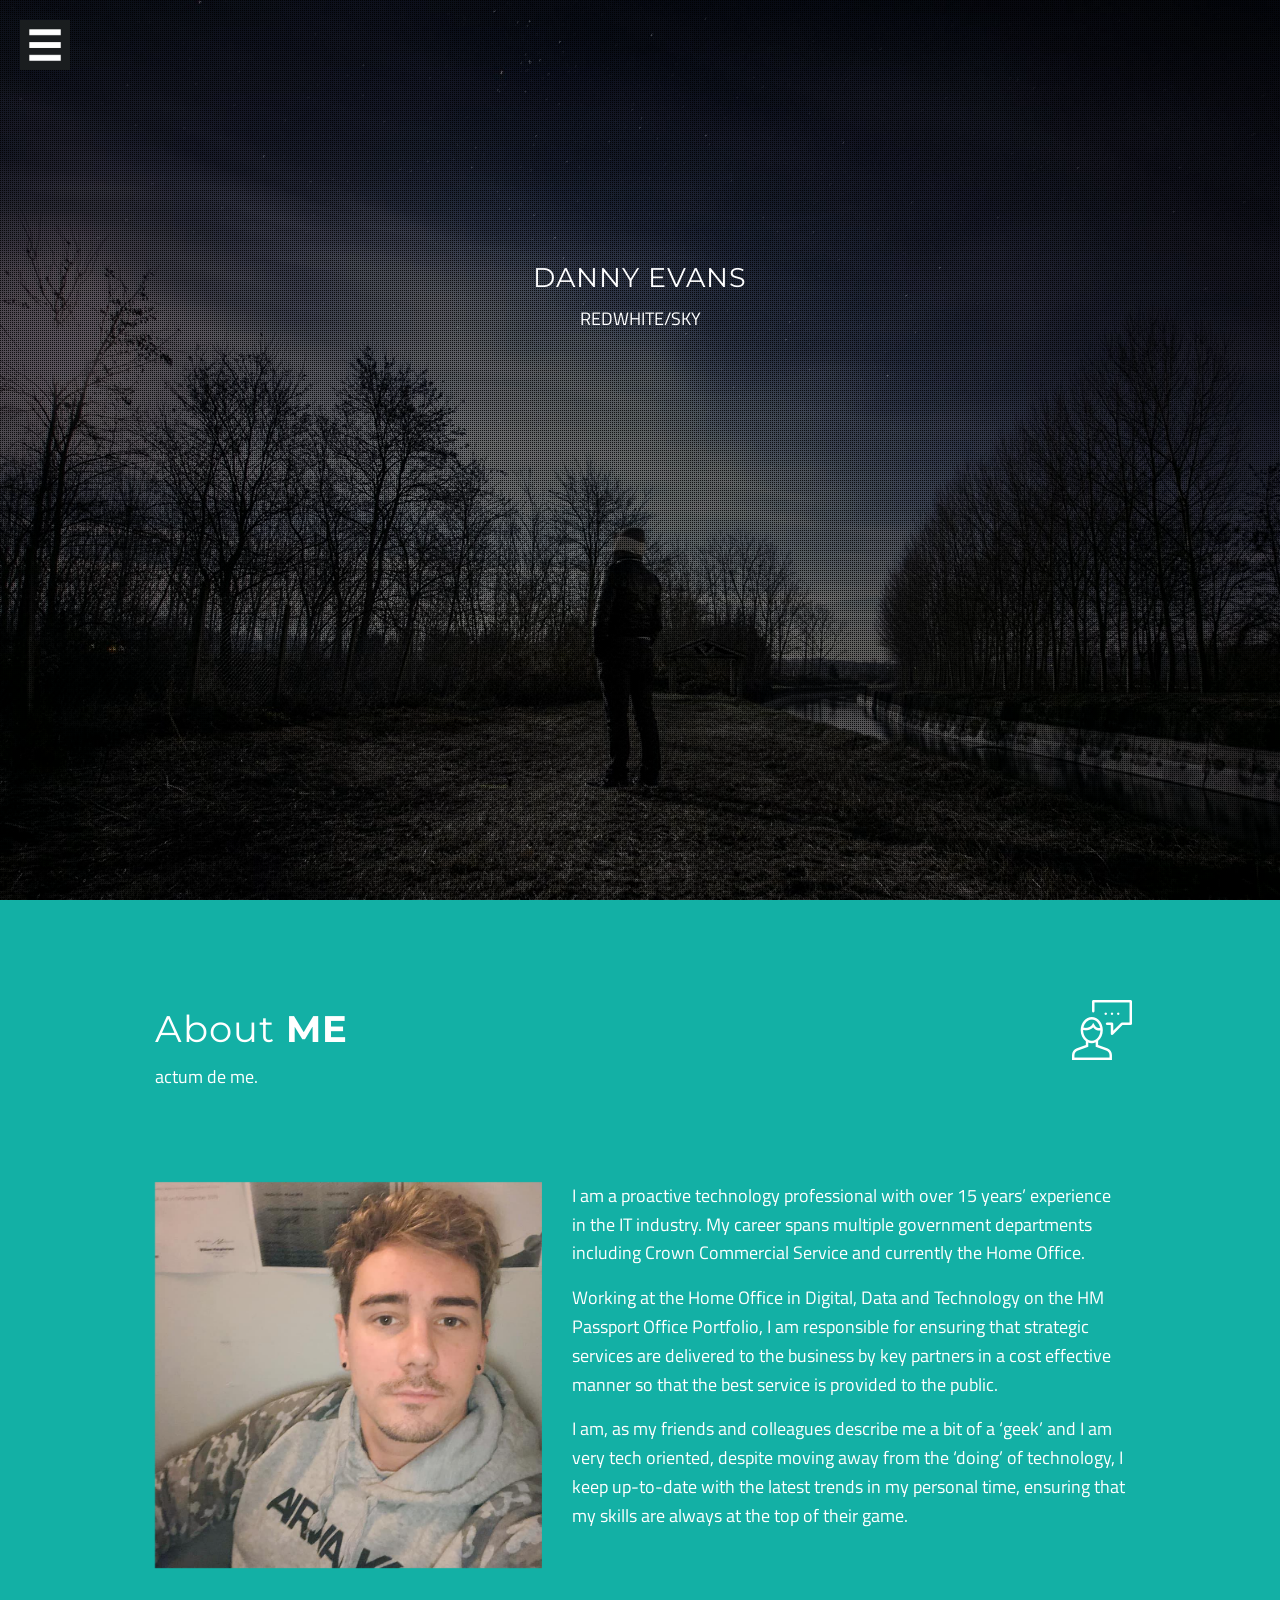
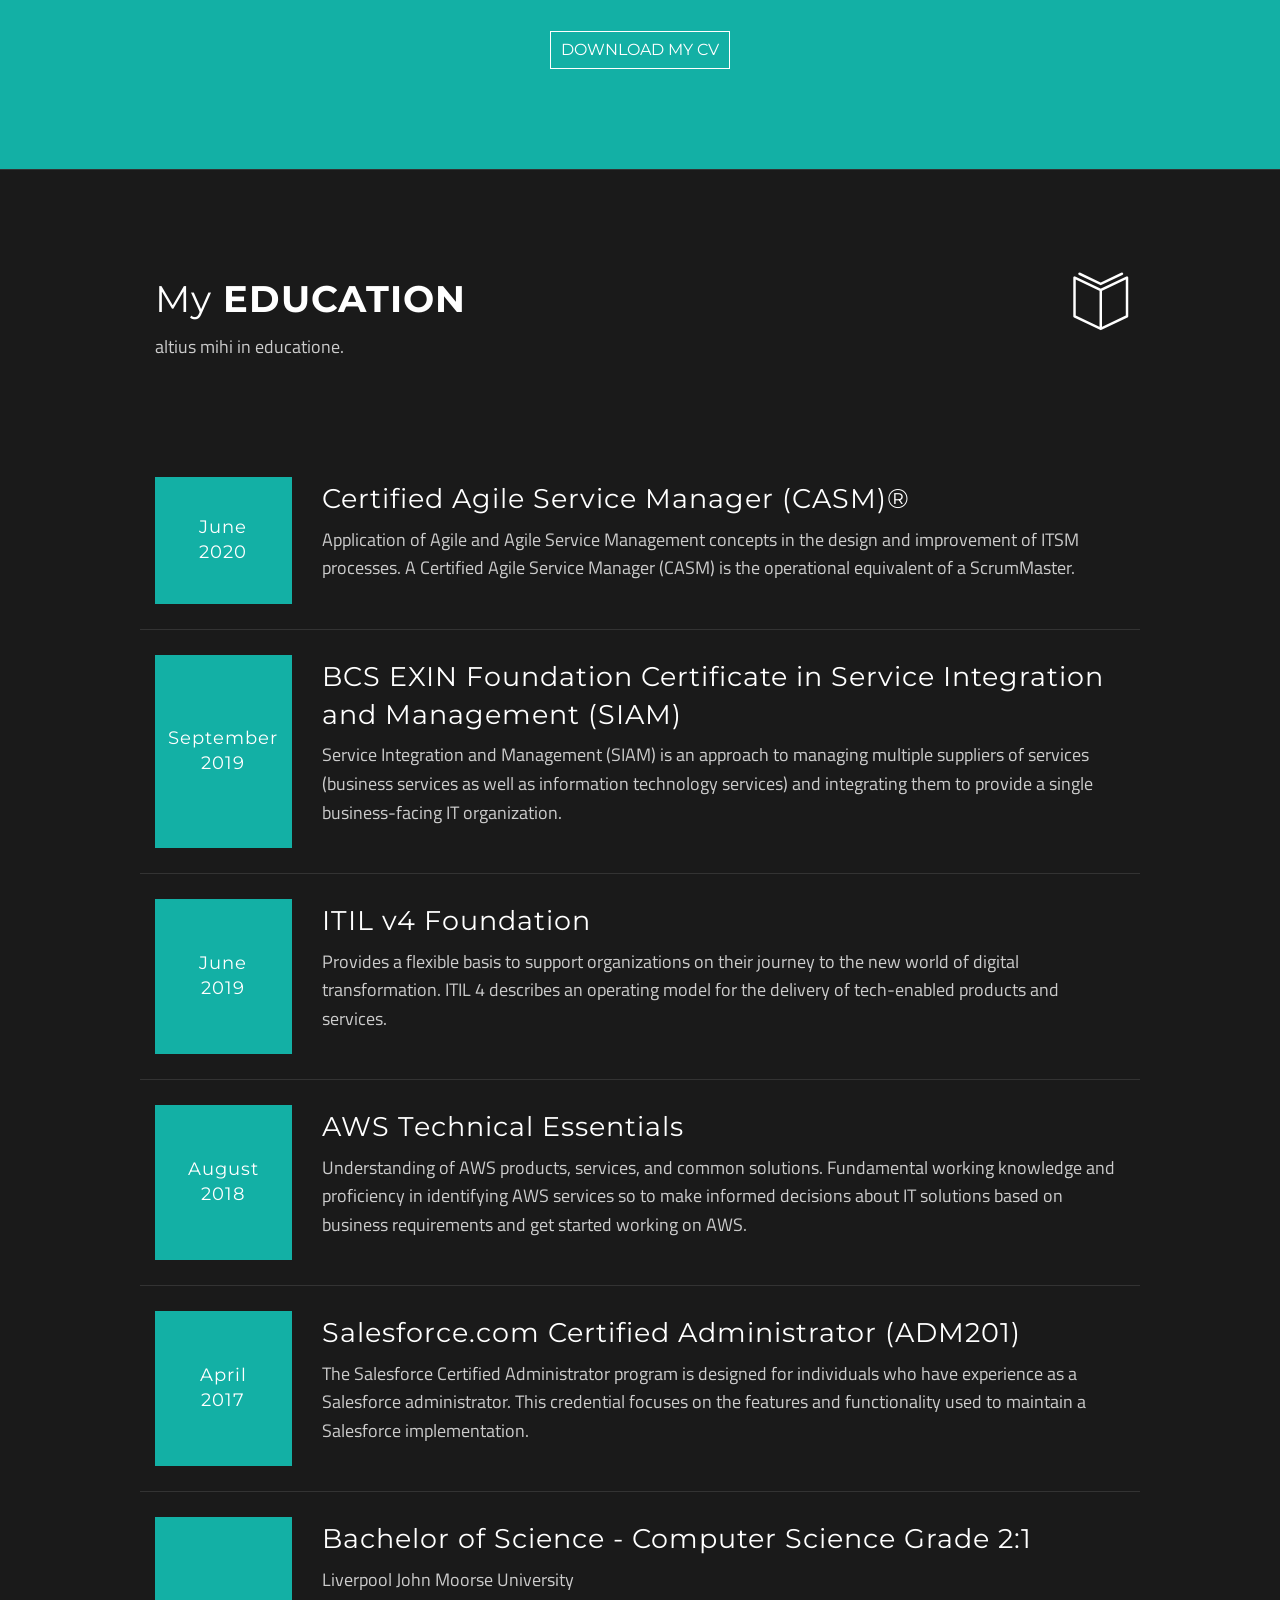
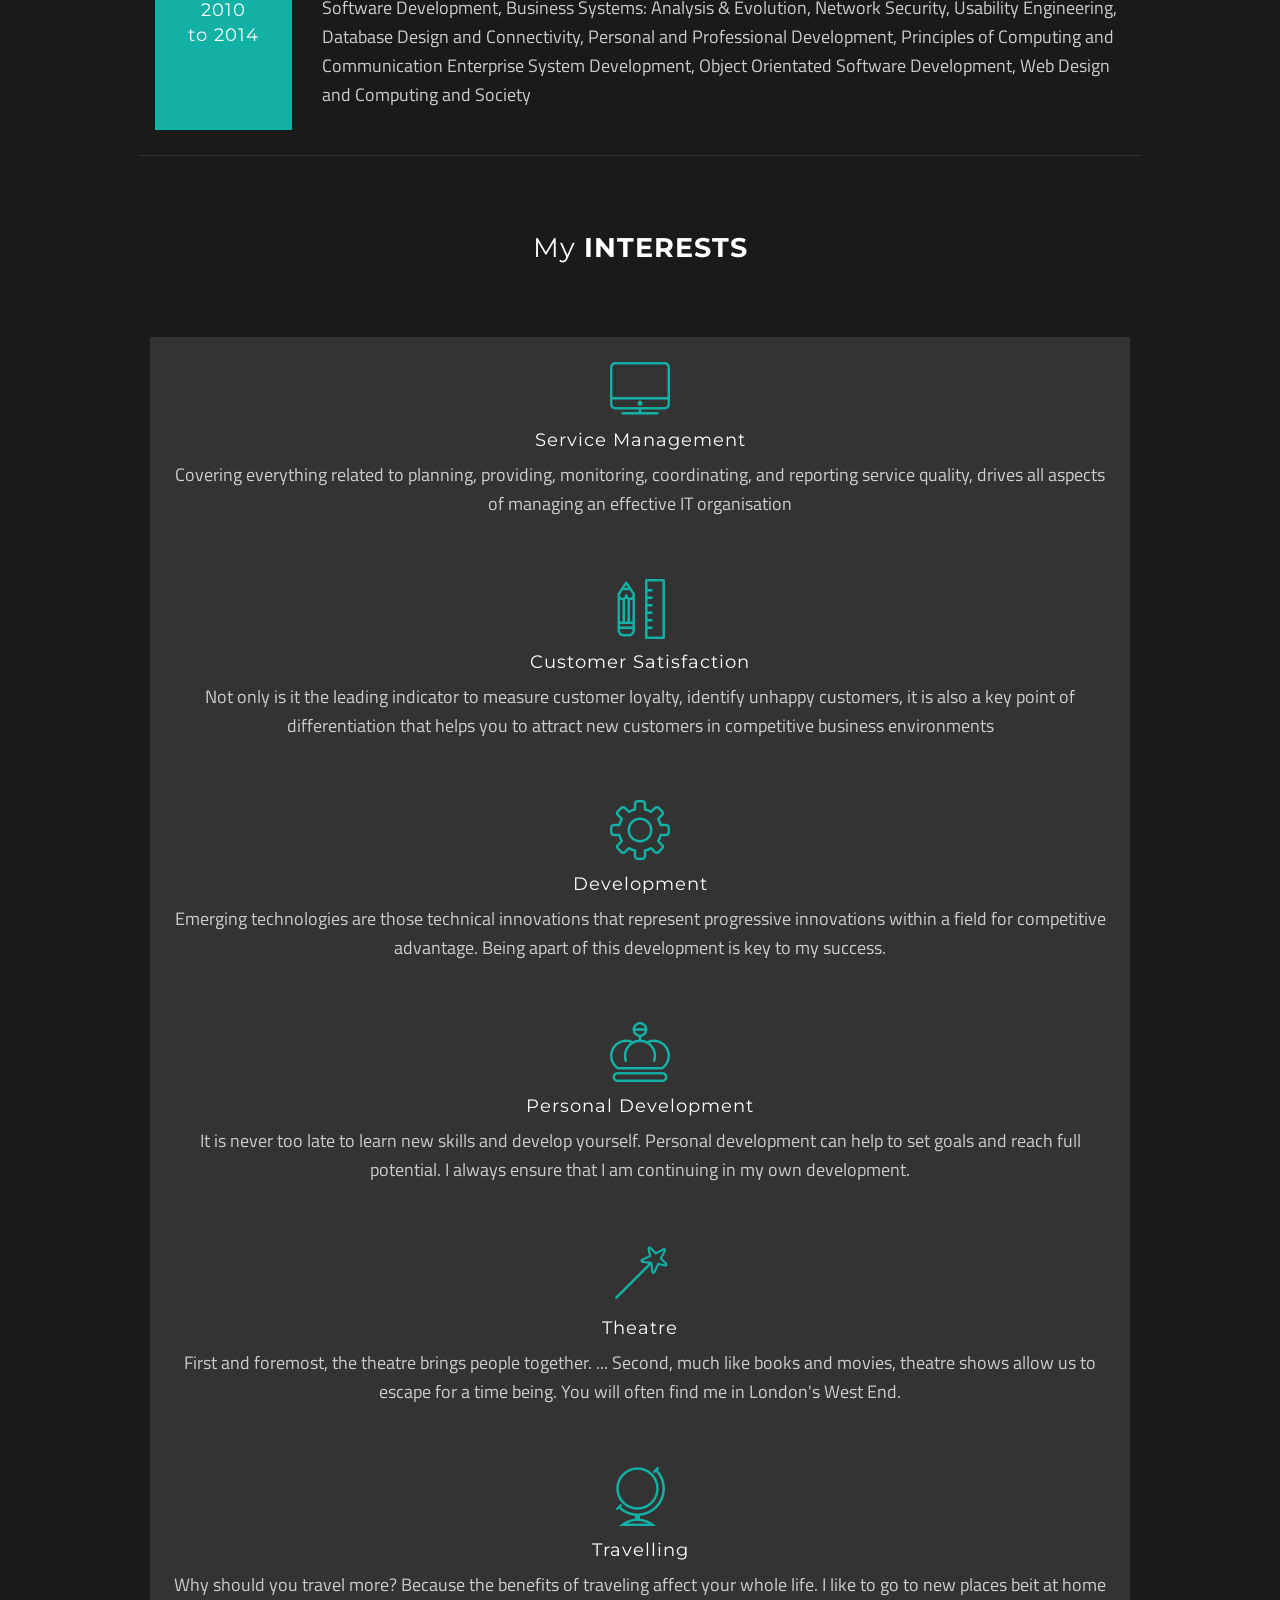
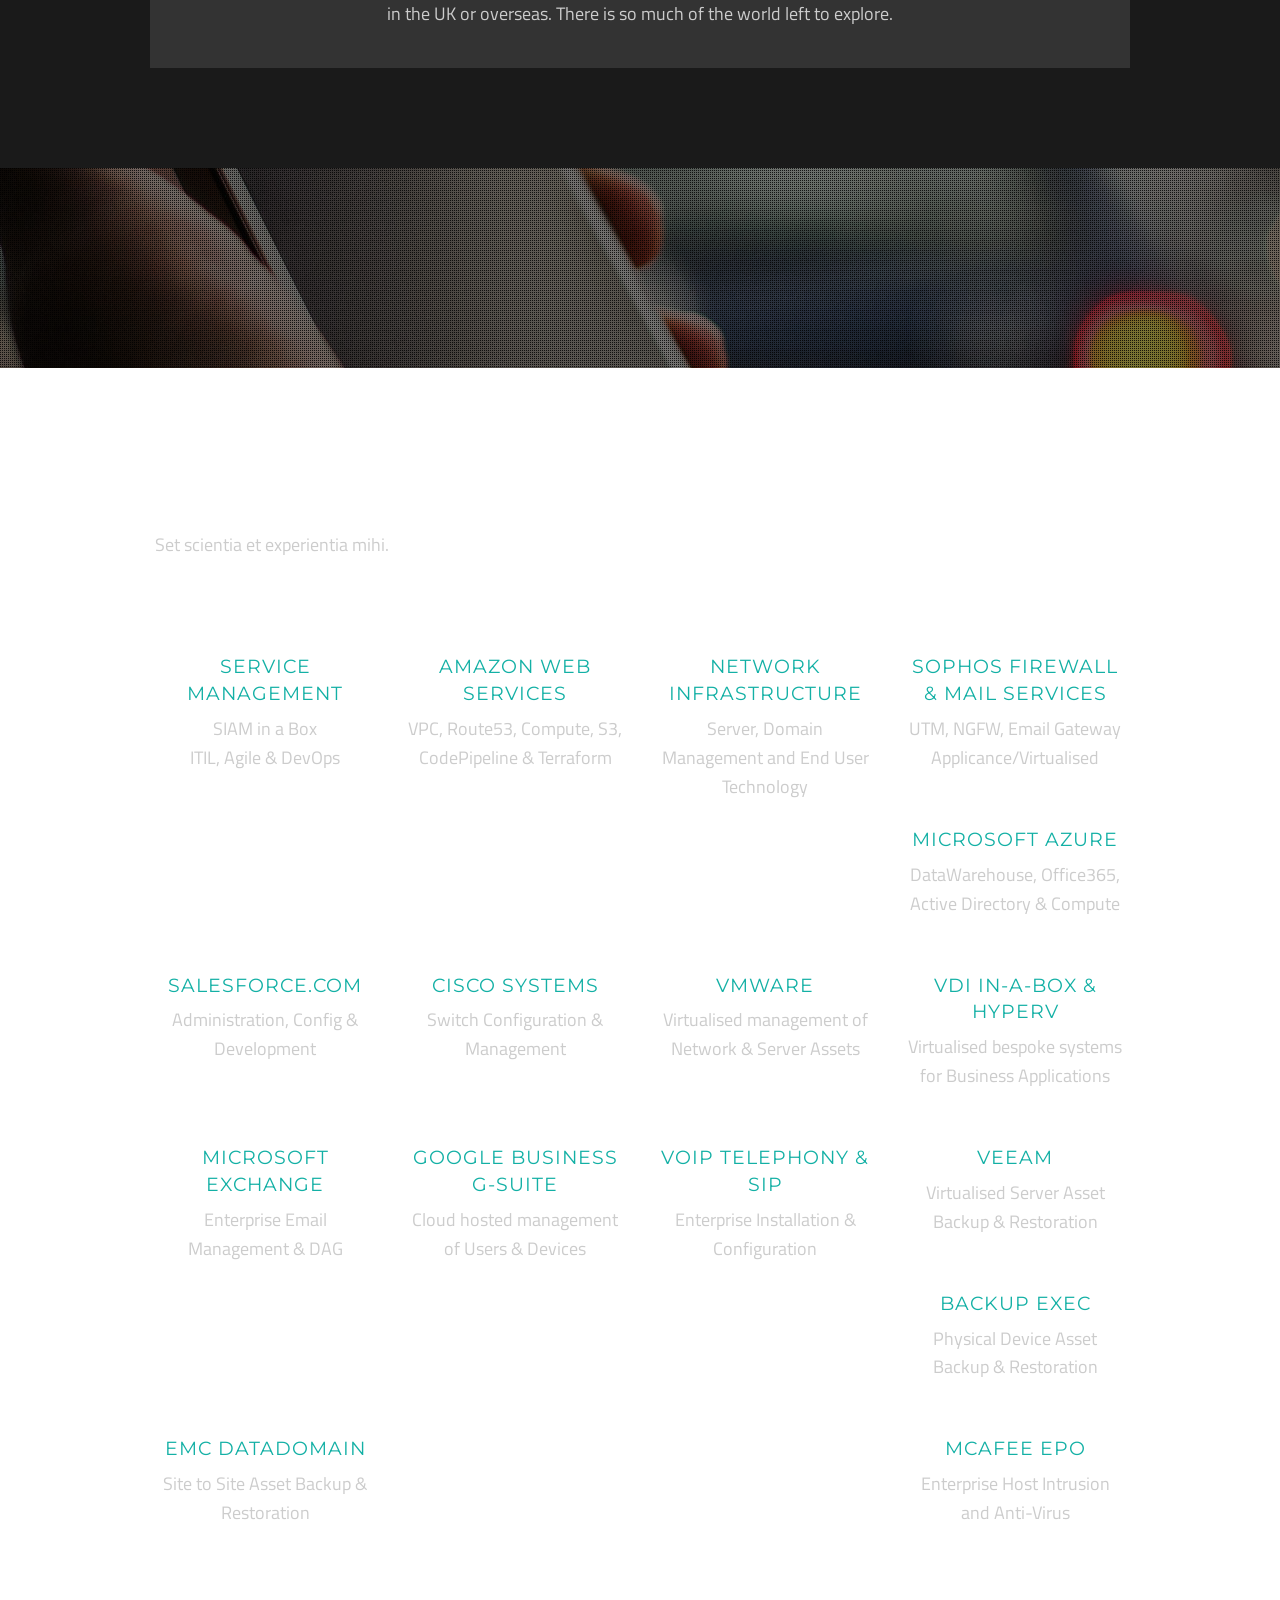
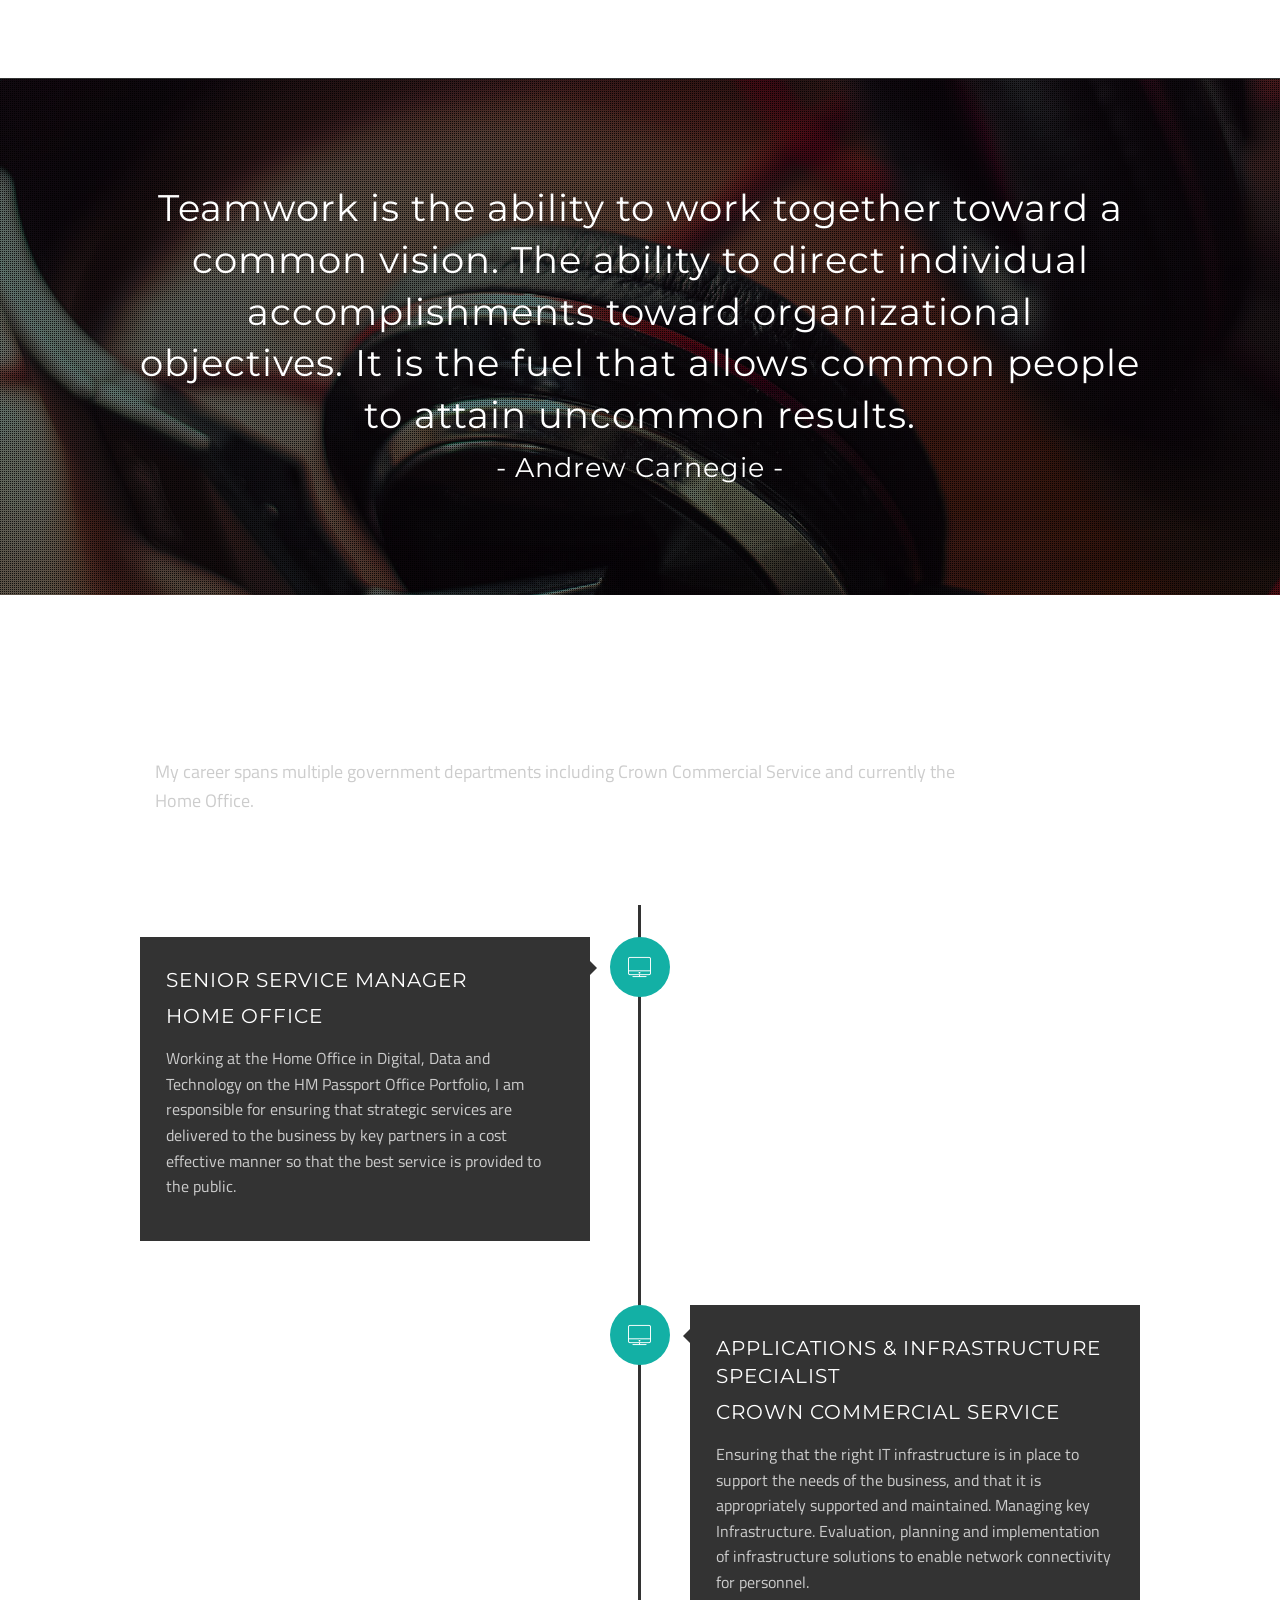
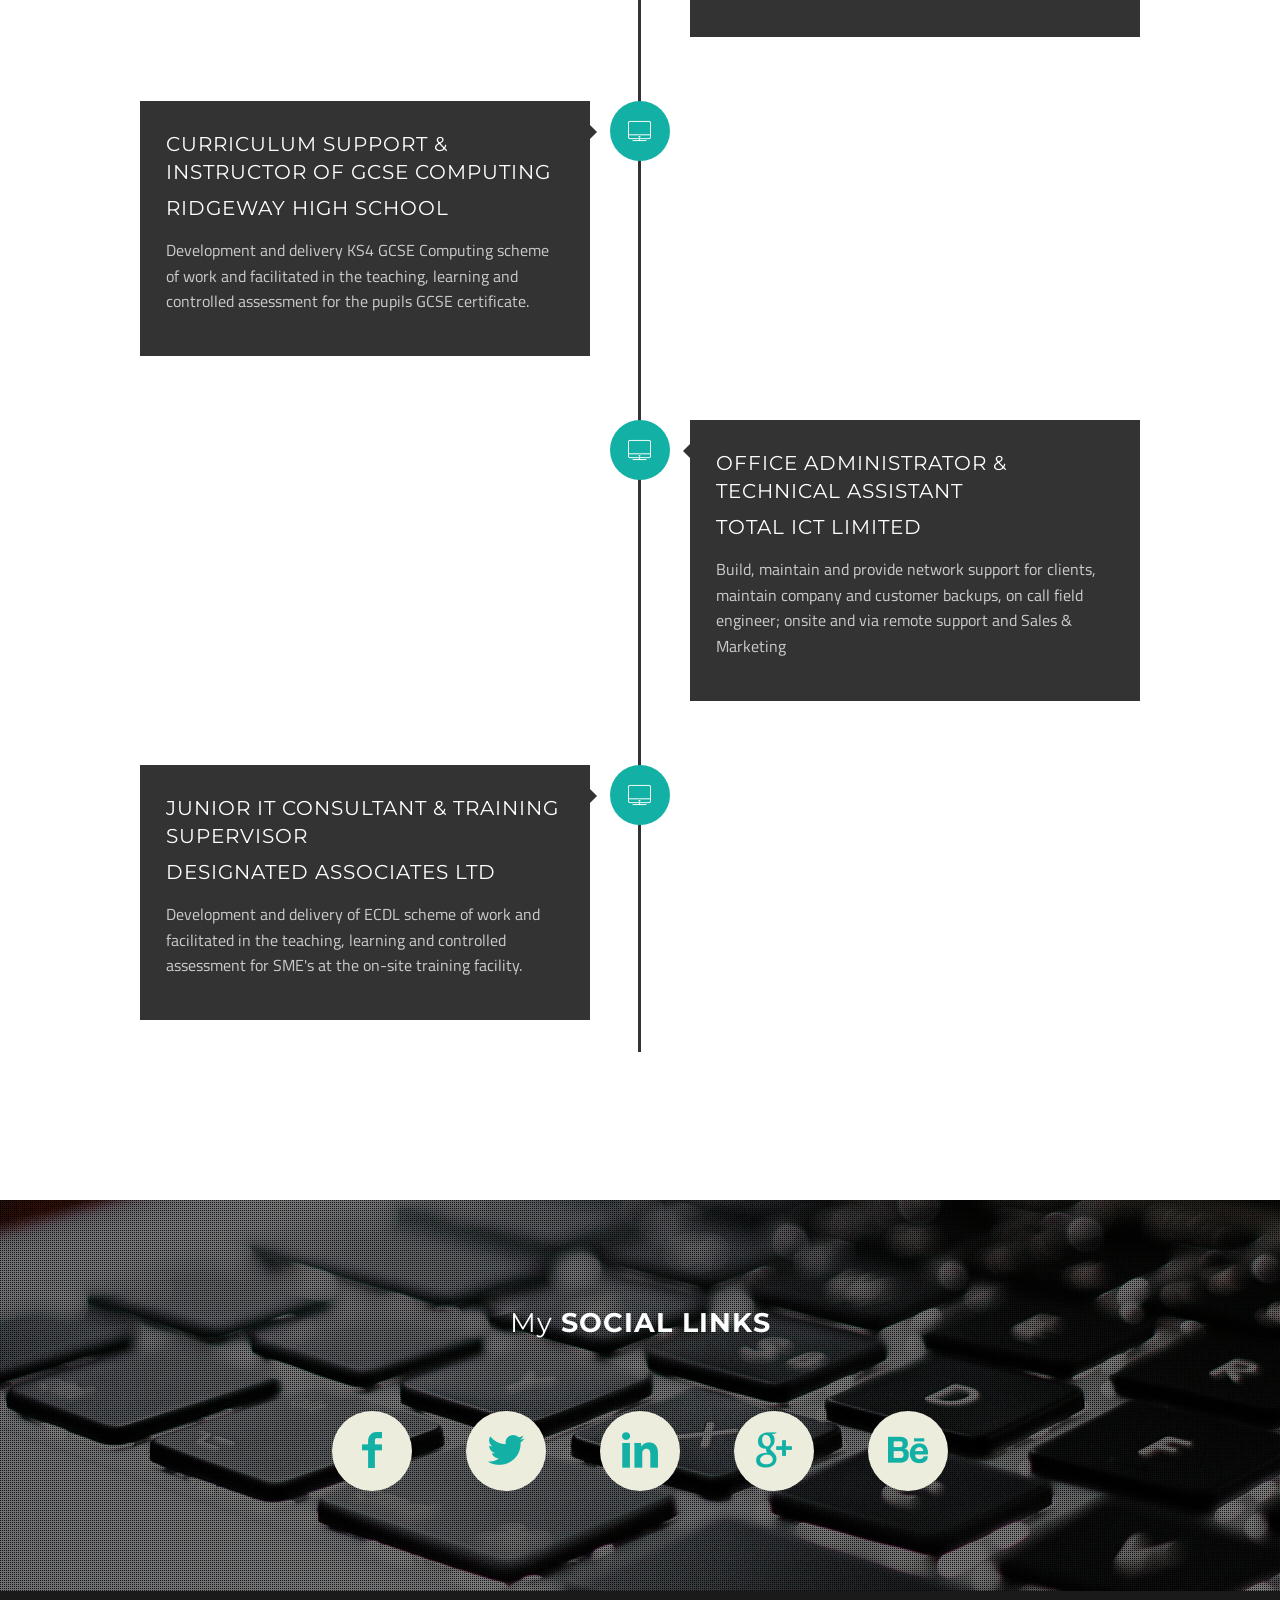
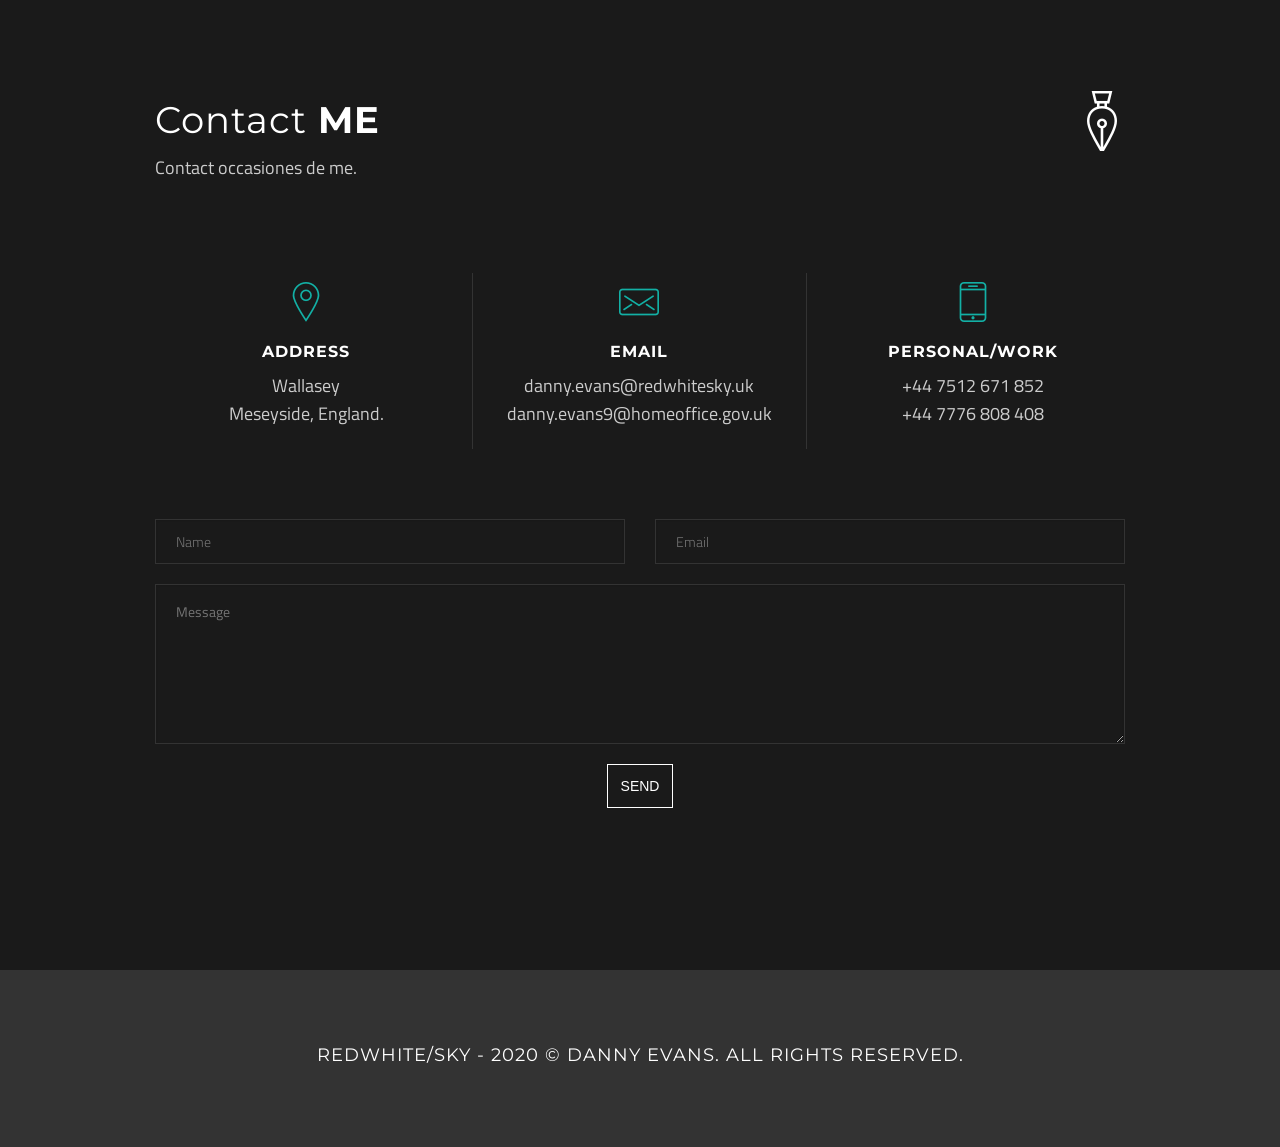
==== index.html @ 4d1ff37c "education add - devops casm" ====
<!doctype html>
<html class="no-js" lang="en">

<head>
    <meta charset="utf-8" />
    <meta name="viewport" content="width=device-width, initial-scale=1.0" />
    <title>REDWHITE/SKY</title>

    <!-- main css file -->
    <link rel="stylesheet" href="css/style.css" />

<!-- test -->

    <!-- color styles - uncomment your preferred -->
    <link rel="stylesheet" type="text/css" href="css/skins/turquoise.css" name="colors" />
    <!--
    <link rel="stylesheet" type="text/css" href="css/skins/orange.css" name="colors" />
    <link rel="stylesheet" type="text/css" href="css/skins/yellow.css" name="colors" />
    <link rel="stylesheet" type="text/css" href="css/skins/green.css" name="colors" />
    <link rel="stylesheet" type="text/css" href="css/skins/blue.css" name="colors" />
    <link rel="stylesheet" type="text/css" href="css/skins/brown.css" name="colors" />
    <link rel="stylesheet" type="text/css" href="css/skins/violet.css" name="colors" />
    <link rel="stylesheet" type="text/css" href="css/skins/purple.css" name="colors" />
    <link rel="stylesheet" type="text/css" href="css/skins/grey.css" name="colors" />
    <link rel="stylesheet" type="text/css" href="css/skins/red.css" name="colors" />
    -->

    <!-- Style Switcher Box delete for remove styleswitcher-->
    <!-- <link rel="stylesheet" href="css/styleswitcher.css"> -->

    <!-- google fonts -->
    <link href='https://fonts.googleapis.com/css?family=Montserrat:400,700' rel='stylesheet' type='text/css'>
    <link href='https://fonts.googleapis.com/css?family=Titillium+Web' rel='stylesheet' type='text/css'>

    <script src="js/vendor/modernizr.js"></script>
</head>

<body>

    <!-- start styleswitcher, remove this -->
    <!-- <div class="switcher"></div> -->
    <!-- end styleswitcher -->

    <!-- Preloader -->
    <div class="mask">
        <div id="loader"></div>
    </div>
    <!--/Preloader -->

    <div class="menu-btn-left">
        <img alt="" src="img/nav.png" width="50" height="50">
    </div>

    <!-- start navigation -->
    <nav class="pushy pushy-left">

        <div class="logo-small">
            <!-- <a class="inner-link" href="#home"><img class="logo nav-logo"  alt="Kurr" src="img/logo.png" ></a><br> -->
        </div>

        <!-- start menu -->
        <ul class="menu">
            <li><a class="inner-link" href="#about">About</a></li>
            <li><a class="inner-link" href="#education">Education</a></li>
            <li><a class="inner-link" href="#skills">Skills</a></li>
<!--             <li><a class="inner-link" href="#portfolio">Portfolio</a></li> -->
            <li><a class="inner-link" href="#experience">Experience</a></li>
            <li><a class="inner-link" href="#contact">Contact</a></li>
        </ul>
        <!-- end menu -->

        <!--start bottom menu content -->
        <div class="bottom-content">
            <ul class="contact-details">
                <li><span>Danny Evans</span></li>
                <li><a href="mailto:danny.evans@redwhitesky.uk">danny.evans@redwhitesky.uk</a></li>
                <li><span>07512 671 852</span></li>
            </ul>
        </div>
        <!-- end bottom menu content -->

    </nav>
    <!-- end navigation -->

    <div class="site-overlay"></div>

    <!-- start section #home -->
    <section id="home">
        <div class="bg_overlay"></div>
        <div class="row">
            <div class="medium-8 medium-text-center medium-centered small-8 small-text-centered small-centered columns">
<!--                 <img class="logo" src="img/logo.png" alt="" /><br /> -->
                <h3 class="white text-center">DANNY EVANS</h3>
                <p class="white text-center">REDWHITE/SKY</p>
            </div>
        </div>

        <!-- mouse wheel on slider revolution (custom) -->
<!--         <div class="intro-scroller">
            <a class="inner-link" href="#about">
                <div class="mouse-icon white" style="opacity: 1;">
                    <div class="wheel"></div>
                </div>
            </a>
        </div>
 -->        <!-- end mouse wheel on slider revolution (custom) -->

    </section>
    <!-- end section #home -->

    <div id="wrapper">



        <!-- start section #about -->
        <section id="about">

            <div class="row bot-70">

                <div class="medium-5 columns">
                    <h2>About <strong>ME</strong></h2>
                    <p>actum de me.</p>
                </div>
                <div class="medium-1 columns">
                    <i class="icon kurr-speech-streamline-talk-user big white"></i>
                </div>
<!--                 <div class="medium-6 columns">
                    <p>Based on <span class="bold">K.I.S.S. principle</span>, i'm suitable for personal, portfolio, corporate or creative use.<br />
                        <span class="bold">Easy and funny to customize </span>i'm the perfect partner for your next project</p>
                </div>
 -->
            </div>

            <div class="row" data-equalizer>
                <div class="medium-5 columns wow fadeInLeft" data-wow-delay="0.2s" data-wow-duration="1.2s" data-wow-offset="30" data-equalizer-watch>
                    <img src="img/about.jpg" alt="" />
                </div>

                <div class="medium-7 columns wow fadeInRight" data-wow-delay="0.2s" data-wow-duration="1.2s" data-wow-offset="30" data-equalizer-watch>
                    <div class="content-text">
                        <p>I am a proactive technology professional with over 15 years’ experience in the IT industry. My career spans multiple government departments including Crown Commercial Service and currently the Home Office. </p>
                        <br>
                        <p>Working at the Home Office in Digital, Data and Technology on the HM Passport Office Portfolio, I am responsible for ensuring that strategic services are delivered to the business by key partners in a cost effective manner so that the best service is provided to the public.</p>
                        <br>
                        <p>I am, as my friends and colleagues describe me a bit of a ‘geek’ and I am very tech oriented, despite moving away from the ‘doing’ of technology, I keep up-to-date with the latest trends in my personal time, ensuring that my skills are always at the top of their game.</p>
         
                        
                    </div>

                </div>

                <div class="medium-12 text-center columns wow fadeInUp" data-wow-delay="0.2s" data-wow-duration="1.2s" data-wow-offset="30">
                    <a class="cv_btn" title="" href="Daniel Evans - CV 2020.pdf">Download my CV</a>
                </div>

            </div>

        </section>
        <!-- end section #about -->

        <!-- start section #education -->
        <section id="education">

            <div class="row bot-70">
                <div class="medium-5 columns">
                    <h2>My <strong>EDUCATION</strong></h2>
                    <p>altius mihi in educatione.</p>
                </div>
                <div class="medium-1 columns">
                    <i class="icon kurr-book-read-streamline big white"></i>
                </div>
                <!-- div class="medium-6 columns">
                    <p>Based on <span class="bold">K.I.S.S. principle</span>, i'm suitable for personal, portfolio, corporate or creative use.<br />
                        <span class="bold">Easy and funny to customize </span>i'm the perfect partner for your next project</p>
                </div> -->
            </div>

            <!-- start education box -->
            <div class="row education wow fadeInRight" data-wow-delay="0.2s" data-wow-duration="1.2s" data-wow-offset="30" data-equalizer>
                <div class="medium-2 columns">
                    <div class="date" data-equalizer-watch>
                        <h5>June <span>2020</span></h5>
                    </div>
                </div>
                <div class="medium-10 columns" data-equalizer-watch>
                    <h3> Certified Agile Service Manager (CASM)® </h3>
                    <p>Application of Agile and Agile Service Management concepts in the design and improvement of ITSM processes. A Certified Agile Service Manager (CASM) is the operational equivalent of a ScrumMaster.</p>
                </div>
            </div>
            <!-- end education box -->

            <!-- start education box -->
            <div class="row education wow fadeInRight" data-wow-delay="0.2s" data-wow-duration="1.2s" data-wow-offset="30" data-equalizer>
                <div class="medium-2 columns">
                    <div class="date" data-equalizer-watch>
                        <h5>September <span>2019</span></h5>
                    </div>
                </div>
                <div class="medium-10 columns" data-equalizer-watch>
                    <h3> BCS EXIN Foundation Certificate in Service Integration and Management (SIAM)</h3>
                    <p>Service Integration and Management (SIAM) is an approach to managing multiple suppliers of services (business services as well as information technology services) and integrating them to provide a single business-facing IT organization.</p>
                </div>
            </div>
            <!-- end education box -->

            <!-- start education box -->
            <div class="row education education wow fadeInLeft" data-wow-delay="0.2s" data-wow-duration="1.2s" data-wow-offset="30" data-equalizer>
                <div class="medium-2 columns">
                    <div class="date" data-equalizer-watch>
                        <h5>June <span>2019</span></h5>
                    </div>
                </div>
                <div class="medium-10 columns" data-equalizer-watch>
                    <h3> ITIL v4 Foundation</h3>
                    <p>Provides a flexible basis to support organizations on their journey to the new world of digital transformation. ITIL 4 describes an operating model for the delivery of tech-enabled products and services.</p>
                </div>
            </div>
            <!-- end education box -->

            <!-- start education box -->
            <div class="row education wow fadeInRight" data-wow-delay="0.2s" data-wow-duration="1.2s" data-wow-offset="30" data-equalizer>
                <div class="medium-2 columns">
                    <div class="date" data-equalizer-watch>
                        <h5>August <span>2018</span></h5>
                    </div>
                </div>
                <div class="medium-10 columns" data-equalizer-watch>
                    <h3> AWS Technical Essentials</h3>
                    <p>Understanding of AWS products, services, and common solutions. Fundamental working knowledge and proficiency in identifying AWS services so to make informed decisions about IT solutions based on  business requirements and get started working on AWS.</p>
                </div>
            </div>
            <!-- end education box -->

                        <!-- start education box -->
            <div class="row education wow fadeInRight" data-wow-delay="0.2s" data-wow-duration="1.2s" data-wow-offset="30" data-equalizer>
                <div class="medium-2 columns">
                    <div class="date" data-equalizer-watch>
                        <h5>April <span>2017</span></h5>
                    </div>
                </div>
                <div class="medium-10 columns" data-equalizer-watch>
                    <h3> Salesforce.com Certified Administrator (ADM201)</h3>
                    <p>The Salesforce Certified Administrator program is designed for individuals who have experience as a Salesforce administrator. This credential focuses on the features and functionality used to maintain a Salesforce implementation.</p>
                </div>
            </div>
            <!-- end education box -->

                        <!-- start education box -->
            <div class="row education wow fadeInRight" data-wow-delay="0.2s" data-wow-duration="1.2s" data-wow-offset="30" data-equalizer>
                <div class="medium-2 columns">
                    <div class="date" data-equalizer-watch>
                        <h5>2010 <span> to 2014</span></h5>
                    </div>
                </div>
                <div class="medium-10 columns" data-equalizer-watch>
                    <h3> Bachelor of Science - Computer Science Grade 2:1</h3>
                    <p>Liverpool John Moorse University <br>Software Development, Business Systems: Analysis & Evolution, Network Security, Usability Engineering, Database Design and Connectivity, Personal and Professional Development, Principles of Computing and Communication Enterprise System Development, Object Orientated Software Development, Web Design and Computing and Society</p>
                </div>
            </div>
            <!-- end education box -->

            <div class="bot-70"></div>

            <div class="row">

                <div class="medium-12 text-center">
                    <h3 class="bot-70">My <strong>INTERESTS</strong></h3>
                </div>

                <div id="interests" class="owl-carousel>">

                    <!-- start box -->

                    <div class="box">
                        <i class="icon kurr-computer-imac big"></i>
                        <h5>Service Management</h5>
                        <p>Covering everything related to planning, providing, monitoring, coordinating, and reporting service quality, drives all aspects of managing an effective IT organisation</p>
                    </div>

                    <!-- stendart box -->

                    <!-- start box -->

                    <div class="box">
                        <i class="icon kurr-design-pencil-rule-streamline big"></i>
                        <h5>Customer Satisfaction</h5>
                        <p>Not only is it the leading indicator to measure customer loyalty, identify unhappy customers, it is also a key point of differentiation that helps you to attract new customers in competitive business environments</p>
                    </div>

                    <!-- end box -->

                    <!-- start box -->

                    <div class="box">
                        <i class="icon kurr-settings-streamline-1 big"></i>
                        <h5>Development</h5>
                        <p>Emerging technologies are those technical innovations that represent progressive innovations within a field for competitive advantage. Being apart of this development is key to my success.</p>
                    </div>

                    <!-- end box -->

                    <!-- start box -->

                    <div class="box">
                        <i class="icon kurr-crown-king-streamline big"></i>
                        <h5>Personal Development</h5>
                        <p>It is never too late to learn new skills and develop yourself. Personal development can help to set goals and reach full potential. I always ensure that I am continuing in my own development.</p>
                    </div>

                    <!-- stendart box -->

                    <!-- start box -->

                    <div class="box">
                        <i class="icon kurr-magic-magic-wand-streamline big"></i>
                        <h5>Theatre</h5>
                        <p>First and foremost, the theatre brings people together. ... Second, much like books and movies, theatre shows allow us to escape for a time being. You will often find me in London's West End.</p>
                    </div>

                    <!-- end box -->

                    <!-- start box -->

                    <div class="box">
                        <i class="icon kurr-earth-globe-streamline big"></i>
                        <h5>Travelling</h5>
                        <p>Why should you travel more? Because the benefits of traveling affect your whole life. I like to go to new places beit at home in the UK or overseas. There is so much of the world left to explore.</p>
                    </div>

                    <!-- end box -->

                </div>

            </div>

        </section>
        <!-- end section #education -->

        <!-- start section testimonials -->
        <section id="testimonials">
            <div class="bg_overlay"></div>
            <div class="row">
                <div class="large-12 medium-8 medium-centered columns">

                    <!-- start testimonial coarousel -->
                    <div id="testimonial" class="owl-carousel text-centered">

                        <!-- start slide -->
                        <div>
                            <div class="large-9 large-centered medium-12 medium-centered columns">
                                <div class="large-12 medium-11 columns">
                                    <h3 class="white semi-bold">I worked with Daniel for a Salesforce project. He was an absolute pleasure to work with.</h3>
                                    <h4 class="white bordered">Juliette Glossop<br>Director, Functional Consulting at Salesforce</h4>
                                </div>
                            </div>
                        </div>
                        <!-- end slide -->

                        <!-- start slide -->
                        <div>
                            <div class="large-9 large-centered medium-12 medium-centered columns">
                                <div class="large-12 medium-11 columns">
                                    <h3 class="white semi-bold">He is very proactive, has a ‘cando’ attitude and is not afraid of new things. </h3>
                                    <h4 class="white bordered">Jim MacAulay<br>Programme Architect at Salesforce</h4>
                                </div>
                            </div>
                        </div>
                        <!-- end slide -->

                        <!-- start slide -->
<!--                         <div>
                            <div class="large-9 large-centered medium-12 medium-centered columns">
                                <div class="large-12 medium-11 columns">
                                    <h3 class="white semi-bold">this theme is fully responsive<br />Fix perfectly on every device</h3>
                                    <h4 class="white bordered">Paul Doe - Apple apps developer -</h4>
                                </div>
                            </div>
                        </div> -->
                        <!-- end slide -->

                    </div>
                    <!-- end#testimonial carousel -->

                </div>
            </div>

        </section>
        <!-- end section testimonials -->

        <!-- start section #skills -->
        <section id="skills">

            <div class="row bot-70">

                <div class="medium-5 columns">
                    <h2>My <strong>SKILLS</strong></h2>
                    <p>Set scientia et experientia mihi.</p>
                </div>
                <div class="medium-1 columns">
                    <i class="icon kurr-dashboard-speed-streamline big white"></i>
                </div>
<!--                 <div class="medium-6 columns">
                    <p>Based on <span class="bold">K.I.S.S. principle</span>, i'm suitable for personal, portfolio, corporate or creative use.<br />
                        <span class="bold">Easy and funny to customize </span>i'm the perfect partner for your next project</p>
                </div> -->

            </div>

            <div class="row wow fadeInUp" data-wow-delay="0s" data-wow-duration="1s" data-wow-offset="30">


                <div class="medium-3 columns text-center counter">
                    </span>
                    <h4 class="chart-title">Service Management</h4>
                    <p>SIAM in a Box <br>ITIL, Agile & DevOps</p>
                </div>

                <div class="medium-3 columns text-center counter">
                    </span>
                    <h4 class="chart-title">Amazon Web Services</h4>
                    <p>VPC, Route53, Compute, S3, CodePipeline & Terraform </p>
                </div>

                <div class="medium-3 columns text-center counter">
                    </span>
                    <h4 class="chart-title"> Network Infrastructure</h4>
                    <p>Server, Domain Management and End User Technology</p>
                </div>

                <div class="medium-3 columns text-center counter">
                    </span>
                    <h4 class="chart-title">Sophos Firewall & Mail Services</h4>
                    <p>UTM, NGFW, Email Gateway <br>Applicance/Virtualised</p>
                </div>                                

                <div class="medium-3 columns text-center counter">
                    </span>
                    <h4 class="chart-title">Microsoft Azure</h4>
                    <p>DataWarehouse, Office365, Active Directory & Compute</p>
                </div>

                <div class="medium-3 columns text-center counter">
                    </span>
                    <h4 class="chart-title">Salesforce.com</h4>
                    <p>Administration, Config & Development</p>
                </div>

                <div class="medium-3 columns text-center counter">
                    </span>
                    <h4 class="chart-title">CISCO Systems</h4>
                    <p>Switch Configuration & Management</p>
                </div>
                
                <div class="medium-3 columns text-center counter">
                    </span>
                    <h4 class="chart-title">VMWare</h4>
                    <p>Virtualised management of Network & Server Assets</p>
                </div> 

                 <div class="medium-3 columns text-center counter">
                    </span>
                    <h4 class="chart-title">VDI In-a-Box & HyperV</h4>
                    <p>Virtualised bespoke systems for Business Applications</p>
                </div>

                <div class="medium-3 columns text-center counter">
                    </span>
                    <h4 class="chart-title">Microsoft Exchange</h4>
                    <p>Enterprise Email Management & DAG</p>
                </div>

                <div class="medium-3 columns text-center counter">
                    </span>
                    <h4 class="chart-title">Google Business G-Suite</h4>
                    <p>Cloud hosted management of Users & Devices</p>
                </div>
                
                <div class="medium-3 columns text-center counter">
                    </span>
                    <h4 class="chart-title">VoIP Telephony & SIP</h4>
                    <p>Enterprise Installation & Configuration</p>
                </div>    

                  <div class="medium-3 columns text-center counter">
                    </span>
                    <h4 class="chart-title">Veeam</h4>
                    <p>Virtualised Server Asset Backup & Restoration</p>
                </div>

                <div class="medium-3 columns text-center counter">
                    </span>
                    <h4 class="chart-title">Backup Exec</h4>
                    <p>Physical Device Asset Backup & Restoration</p>
                </div>

                <div class="medium-3 columns text-center counter">
                    </span>
                    <h4 class="chart-title">EMC DataDomain</h4>
                    <p>Site to Site Asset Backup & Restoration</p>
                </div>
                
                <div class="medium-3 columns text-center counter">
                    </span>
                    <h4 class="chart-title">McAfee EPO</h4>
                    <p>Enterprise Host Intrusion and Anti-Virus</p>
                </div>                  


            </div>
        </section>
        <!-- end section #skills -->

        <!-- start section #portfolio -->
<!--         <section id="portfolio">

            <div class="row bot-70">

                <div class="medium-5 columns">
                    <h2>My <strong>PORTFOLIO</strong></h2>
                    <p>Maecenas nec odio et ante tincidunt tempus.</p>
                </div>
                <div class="medium-1 columns">
                    <i class="icon kurr-streamline-suitcase-travel big white"></i>
                </div>
                <div class="medium-6 columns">
                    <p>Based on <span class="bold">K.I.S.S. principle</span>, i'm suitable for personal, portfolio, corporate or creative use.<br />
                        <span class="bold">Easy and funny to customize </span>i'm the perfect partner for your next project</p>
                </div>

            </div>

            <div class="row">

                <div class="medium-4 columns work">
                    <div class="portfolio-img">
                        <div class="portfolio-hover">
                            <a class="popup-link" href="img/portfolio/1_big.jpg" title="Title Project"><i class="icon kurr-zoom-in-1"></i></a>
                        </div>
                        <img src="img/portfolio/1.jpg" alt="">
                    </div>
                    <div class="project-info">
                        <h3>Title Project</h3>
                        <p>Logo</p>
                    </div>
                </div>

                <div class="medium-4 columns work">
                    <div class="portfolio-img">
                        <div class="portfolio-hover">
                            <a class="popup-link" href="img/portfolio/2_big.jpg" title="Title Project"><i class="icon kurr-zoom-in-1"></i></a>
                        </div>
                        <img src="img/portfolio/2.jpg" alt="">
                    </div>
                    <div class="project-info">
                        <h3>Title Project</h3>
                        <p>Web Design</p>
                    </div>
                </div>

                <div class="medium-4 columns work">
                    <div class="portfolio-img">
                        <div class="portfolio-hover">
                            <a class="popup-link" href="img/portfolio/3_big.jpg" title="Title Project"><i class="icon kurr-zoom-in-1"></i></a>
                        </div>
                        <img src="img/portfolio/3.jpg" alt="">
                    </div>
                    <div class="project-info">
                        <h3>Title Project</h3>
                        <p>Development</p>
                    </div>
                </div>

                <div class="medium-4 columns work">
                    <div class="portfolio-img">
                        <div class="portfolio-hover">
                            <a class="popup-link" href="img/portfolio/4_big.jpg" title="Title Project"><i class="icon kurr-zoom-in-1"></i></a>
                        </div>
                        <img src="img/portfolio/4.jpg" alt="">
                    </div>
                    <div class="project-info">
                        <h3>Title Project</h3>
                        <p>Photography</p>
                    </div>
                </div>

                <div class="medium-4 columns work">
                    <div class="portfolio-img">
                        <div class="portfolio-hover">
                            <a class="popup-link" href="img/portfolio/5_big.jpg" title="Title Project"><i class="icon kurr-zoom-in-1"></i></a>
                        </div>
                        <img src="img/portfolio/5.jpg" alt="">
                    </div>
                    <div class="project-info">
                        <h3>Title Project</h3>
                        <p>Logo</p>
                    </div>
                </div>

                <div class="medium-4 columns work">
                    <div class="portfolio-img">
                        <div class="portfolio-hover">
                            <a class="popup-youtube" href="http://www.youtube.com/watch?v=7HKoqNJtMTQ" title="Title Project"><i class="icon kurr-zoom-in-1"></i></a>
                        </div>
                        <img src="img/portfolio/6.jpg" alt="">
                    </div>
                    <div class="project-info">
                        <h3>Title Project</h3>
                        <p>Motion Video</p>
                    </div>
                </div>

            </div>

        </section> -->
        <!-- end section #portfolio -->

        <!-- start section #quote -->
        <section id="quote">
            <div class="bg_overlay"></div>
            <div class="row text-center">
                <h2 class="white">Teamwork is the ability to work together toward a common vision. The ability to direct individual accomplishments toward organizational objectives. It is the fuel that allows common people to attain uncommon results.</h2>
                <h3>- Andrew Carnegie -</h3>
            </div>
        </section>
        <!-- ens section #quote -->

        <!-- start section #experience -->
        <section id="experience">

            <div class="row bot-70">

                <div class="medium-10 columns">
                    <h2>My <strong>EXPERIENCE</strong></h2>
                    <p>My career spans multiple government departments including Crown Commercial Service and currently the Home Office.</p>
                </div>
                <div class="medium-1 columns">
                    <i class="icon kurr-clock-streamline-time big white"></i>
                </div>
                <!-- <div class="medium-6 columns">
                    <p>Based on <span class="bold">K.I.S.S. principle</span>, i'm suitable for personal, portfolio, corporate or creative use.<br />
                        <span class="bold">Easy and funny to customize </span>i'm the perfect partner for your next project</p>
                </div> -->

            </div>

            <div id="cd-timeline" class="cd-container">
                <div class="cd-timeline-block">
                    <div class="cd-timeline-img">
                        <i class="icon kurr-computer-imac"></i>
                    </div>

                    <!-- cd-timeline-img -->

                    <div class="cd-timeline-content">
                        <h2>Senior Service Manager</h2>
                        <h2>Home Office</h2>
                        <p>Working at the Home Office in Digital, Data and Technology on the HM Passport Office Portfolio, I am responsible for ensuring that strategic services are delivered to the business by key partners in a cost effective manner so that the best service is provided to the public.</p>
                        <span class="cd-date">From April 2019 to present</span>
                    </div>
                    <!-- cd-timeline-content -->
                </div>
                <!-- cd-timeline-block -->

                <div class="cd-timeline-block">
                    <div class="cd-timeline-img">
                        <i class="icon kurr-computer-imac"></i>
                    </div>
                    <!-- cd-timeline-img -->

                    <div class="cd-timeline-content">
                        <h2>Applications & Infrastructure Specialist</h2>
                        <h2>Crown Commercial Service</h2>
                        <p>Ensuring that the right IT infrastructure is in place to support the needs of the business, and that it is appropriately supported and maintained. Managing key Infrastructure. Evaluation, planning and implementation of infrastructure solutions to enable network connectivity for personnel.</p>
                        <span class="cd-date">From July 2014 to April 2019</span>
                    </div>
                    <!-- cd-timeline-content -->
                </div>
                <!-- cd-timeline-block -->

                <div class="cd-timeline-block">
                    <div class="cd-timeline-img">
                        <i class="icon kurr-computer-imac"></i>
                    </div>
                    <!-- cd-timeline-img -->

                    <div class="cd-timeline-content">
                        <h2>Curriculum Support & Instructor of GCSE Computing</h2>
                        <h2>Ridgeway High School</h2>
                        <p>Development and delivery KS4 GCSE Computing scheme of work and facilitated in the teaching, learning and controlled assessment for the pupils GCSE certificate.</p>
                        <span class="cd-date">From May 2011 to July 2014</span>
                    </div>
                    <!-- cd-timeline-content -->
                </div>
                <!-- cd-timeline-block -->

                <div class="cd-timeline-block">
                    <div class="cd-timeline-img">
                        <i class="icon kurr-computer-imac"></i>
                    </div>
                    <!-- cd-timeline-img -->

                    <div class="cd-timeline-content">
                        <h2>Office Administrator & Technical Assistant</h2>
                        <h2>Total ICT Limited</h2>
                        <p>Build, maintain and provide network support for clients, maintain company and customer backups, on call field engineer; onsite and via remote support and Sales & Marketing</p>
                        <span class="cd-date">From October 2008 to April 2009</span>
                    </div>
                    <!-- cd-timeline-content -->
                </div>
                <!-- cd-timeline-block -->
                <div class="cd-timeline-block">
                    <div class="cd-timeline-img">
                        <i class="icon kurr-computer-imac"></i>
                    </div>
                    <!-- cd-timeline-img -->

                    <div class="cd-timeline-content">
                        <h2>Junior IT Consultant & Training Supervisor</h2>
                        <h2>Designated Associates Ltd </h2>
                        <p>Development and delivery of ECDL scheme of work and facilitated in the teaching, learning and controlled assessment for SME's at the on-site training facility.</p>
                        <span class="cd-date">From June 2004 to July 2005</span>
                    </div>
                    <!-- cd-timeline-content -->
                </div>
                <!-- cd-timeline-block -->
            </div>
            <!-- cd-timeline -->

        </section>
        <!-- end section #experience -->

        <!-- start section#social -->
        <section id="social">
            <div class="bg_overlay"></div>

            <div class="row text-center">
                <h3 class="white bot-70">My <strong>SOCIAL LINKS</strong></h3>

                <!-- start social links -->
                <a class="social" title="" href="#"><i class="icon kurr-facebook"></i></a>
                <a class="social" title="" href="#"><i class="icon kurr-twitter"></i></a>
                <a class="social" title="" href="#"><i class="icon kurr-linkedin"></i></a>
                <a class="social" title="" href="#"><i class="icon kurr-gplus"></i></a>
                <a class="social" title="" href="#"><i class="icon kurr-behance"></i></a>
                <!-- end social links -->

            </div>

        </section>
        <!-- end section #social -->

        <!-- start section #contact -->
        <section id="contact">

            <div class="row bot-70">

                <div class="medium-5 columns">
                    <h2>Contact <strong>ME</strong></h2>
                    <p>Contact occasiones de me.</p>
                </div>
                <div class="medium-1 columns">
                    <i class="icon kurr-pen-streamline-3 big white"></i>
                </div>
<!--                 <div class="medium-6 columns">
                    <p>Based on <span class="bold">K.I.S.S. principle</span>, i'm suitable for personal, portfolio, corporate or creative use.<br />
                        <span class="bold">Easy and funny to customize </span>i'm the perfect partner for your next project</p>
                </div> -->

            </div>

            <div class="row bot-70 wow fadeInLeft" data-wow-delay="0.2s" data-wow-duration="1.2s" data-wow-offset="30">

                <!-- start link-box -->
                <div class="large-4 medium-4 columns link-box ">
                    <div class="about">
                        <i class="icon icon kurr-map-pin-streamline"></i>
                        <h3>Address</h3>
                        <p>Wallasey<br />Meseyside, England.</p>
                    </div>
                </div>
                <!-- end link-box -->

                <!-- start link-box -->
                <div class="large-4 medium-4 columns link-box">
                    <div class="about">
                        <i class="icon kurr-email-mail-streamline"></i>
                        <h3>Email</h3>
                        <p>danny.evans@redwhitesky.uk<br />danny.evans9@homeoffice.gov.uk</p>
                    </div>
                </div>
                <!-- end link-box -->

                <!-- start link-box -->
                <div class="large-4 medium-4 columns link-box">
                    <div class="about">
                        <i class="icon kurr-iphone-streamline"></i>
                        <h3>Personal/Work</h3>
                        <p>+44 7512 671 852<br />+44 7776 808 408</p>
                    </div>
                </div>
                <!-- end link-box -->

            </div>


            <div class="row wow fadeInRight" data-wow-delay="0.2s" data-wow-duration="1.2s" data-wow-offset="30">

                <!-- start message validator -->
                <div id="message"></div>
                <!-- end message validator -->
                <!-- start contact form -->

                <form method="post" action="php/contact.php" name="contactform" id="contactform">
                    <div class="large-6 columns">
                        <input type="text" name="name" placeholder="Name" id="name" />
                    </div>
                    <div class="large-6 columns">
                        <input type="text" name="email" placeholder="Email" id="email" />
                    </div>
                    <div class="large-12 columns">
                        <textarea placeholder="Message" name="comments" id="comments"></textarea>
                    </div>
                    <div class="large-12 text-center columns">
                        <button type="submit" class="submit-button" id="submit" name="submit">Send</button>
                    </div>
                </form>
                <!-- end contact form -->

            </div>

        </section>
        <!-- end section #contact -->

        <!-- start footer -->
        <footer>
            <div class="row text-center">
                <h5 class="text-center">REDWHITE/SKY - 2020 © danny evans. All rights reserved.</h5>
            </div>
        </footer>
        <!-- end footer -->

    </div>
    <!-- end wrapper -->

    <script src="js/vendor/jquery.js"></script>
    <script src="js/foundation.min.js"></script>
    <script src="js/foundation/foundation.equalizer.js"></script>
    <script src="js/pushy_left.js"></script>
    <script type="text/javascript" src="js/jquery.backstretch.js"></script>
    <script src="js/easypiechart.js"></script>
    <script src="js/smoothscroll.js"></script>
    <script src="js/magnific-popup.js"></script>
    <script src="js/wow.min.js"></script>
    <script type="text/javascript" src="js/owl.carousel.min.js"></script>
    <script src="js/custom.js"></script>

    <!-- Start Style Switcher to remove -->
    <script src="js/styleswitcher.js"></script>
    <script src="js/jquery-cookie.js"></script>
    <!-- End Style Switcher -->

    <script>
        $(document).foundation();
    </script>

    <script>
        new WOW().init();
    </script>

    <script>
        (function(i, s, o, g, r, a, m) {
            i['GoogleAnalyticsObject'] = r;
            i[r] = i[r] || function() {
                (i[r].q = i[r].q || []).push(arguments)
            }, i[r].l = 1 * new Date();
            a = s.createElement(o),
                m = s.getElementsByTagName(o)[0];
            a.async = 1;
            a.src = g;
            m.parentNode.insertBefore(a, m)
        })(window, document, 'script', '//www.google-analytics.com/analytics.js', 'ga');

        ga('create', 'UA-54425218-1', 'auto');
        ga('send', 'pageview');
    </script>

</body>

</html>
---- css/style.css ----
/*
* Theme Name: Kurr
* File name: style.css
* Theme URL: kurr.mordorthemes.com
* Description: Kurr - Responsive Resume, Personal Portfolio Template
* Author: Mordorthemes
* Author URL: http://www.mordorthemes.com
* Support: support@mordorthemes.com
* Version: 1.0
*/

@import url("normalize.css");
@import url("foundation.css");
@import url("kurr-font.css");
@import url("owl.transitions.css");
@import url("timeline.css");
@import url("animate.css");
@import url("magnific-popup.css");
@import url("layout.css");
---- css/skins/turquoise.css ----
/*
* Theme Name: Kurr
* File name: turquoise.css
* Theme URL: kurr.mordorthemes.com
* Description: Kurr - Responsive Resume, Personal Portfolio Template
* Author: Mordorthemes
* Author URL: http://www.mordorthemes.com
* Support: support@mordorthemes.com
* Version: 1.0
*/

img.logo,
a.social:hover,
.cd-timeline-img,
section#about,
.date,
.owl-theme .owl-controls .owl-page.active span,
.owl-theme .owl-controls.clickable .owl-page:hover span,
.submit-button:hover {
    background: #13b0a5;
}

.work h3,
a.social:link,
a.social:visited,
.link-box i,
a.cv_btn:hover,
a.social:hover,
h4.chart-title,
.box i,
.personal-details li a:hover,
nav.off-canvas .menu li a:hover,
nav.off-canvas .bottom-content a:hover,
button:hover,
.portfolio-hover a:hover {
    color: #13b0a5;
}
---- css/styleswitcher.css ----
@charset "utf-8";
/* CSS Document */

/*
* Theme Name: Tangram  
* File name: styleswitcher.css
* Theme URL: tangram.mordorthemes.com
* Description: Tangram - One page html/css website template
* Author: Mordorthemes
* Author URL: http://www.mordorthemes.com
* Support: support@mordorthemes.com
* Version: 1.0
*/

/* Main Style */

.switcher h3 {
    font-size: 13px;
    margin: 1px 0 3px 0;
    color: #474646;
}

.switcher {
    width: 160px;
    position: fixed !important;
    top: 185px;
    z-index: 9999;
    left: 0px;
}

.switcher h2 {
    background: #000;
    color: #FFFFFF;
    padding: 0;
    font-size: 13px;
    text-transform: uppercase;
    padding: 12px 0 12px 15px;
    line-height: 30px;
    position: relative;
    top: 8px;
}

.switcher h2 a {
    background: #000;
    display: block;
    height: 53px;
    position: absolute;
    right: -53px;
    top: 0;
    width: 53px;
    text-align: center;
    color: #fff;
    font-size: 32px;
    padding: 9px 0;
}

.switcher .content2 {
    overflow: hidden;
}

/* Layout Box */

.layout-switcher {
    margin: 0 0 10px 0;
    overflow: hidden;
}

.layout-switcher a.layout {
    padding: 8px 7px 7px 7px;
    border-radius: 2px;
    color: #5a5c5d;
    border: 2px solid #EAEAEA;
    width: 39px;
    cursor: pointer;
    float: left;
    display: block;
    margin: 0 6px 0 0;
    text-align: center;
    background: white;
}

.layout-switcher a.layout.current {
    cursor: default;
    border: 2px solid;
}

/* Color Switcher */

.switcher-box {
    height: auto;
    overflow: hidden;
    margin-bottom: 6px;
}

.styleswitch {
    width: 53px;
    height: 53px;
    display: block;
    cursor: pointer;
    margin: 0;
    float: left;
}

.styleswitch.current {
    -moz-box-shadow: inset 0 0 5px #000;
    -webkit-box-shadow: inset 0 0 5px #000;
    box-shadow: inner 0 0 5px #000;
}

.styleswitch#orange {
    background-color: #d24814;
}

.styleswitch#red {
    background-color: #FF4444;
}

.styleswitch#turquoise {
    background-color: #13b0a5;
}

.styleswitch#green {
    background-color: #b7b701;
}

.styleswitch#blue {
    background-color: #2fa6a6;
}

.styleswitch#brown {
    background-color: #807556;
}

.styleswitch#violet {
    background-color: #c70272;
}
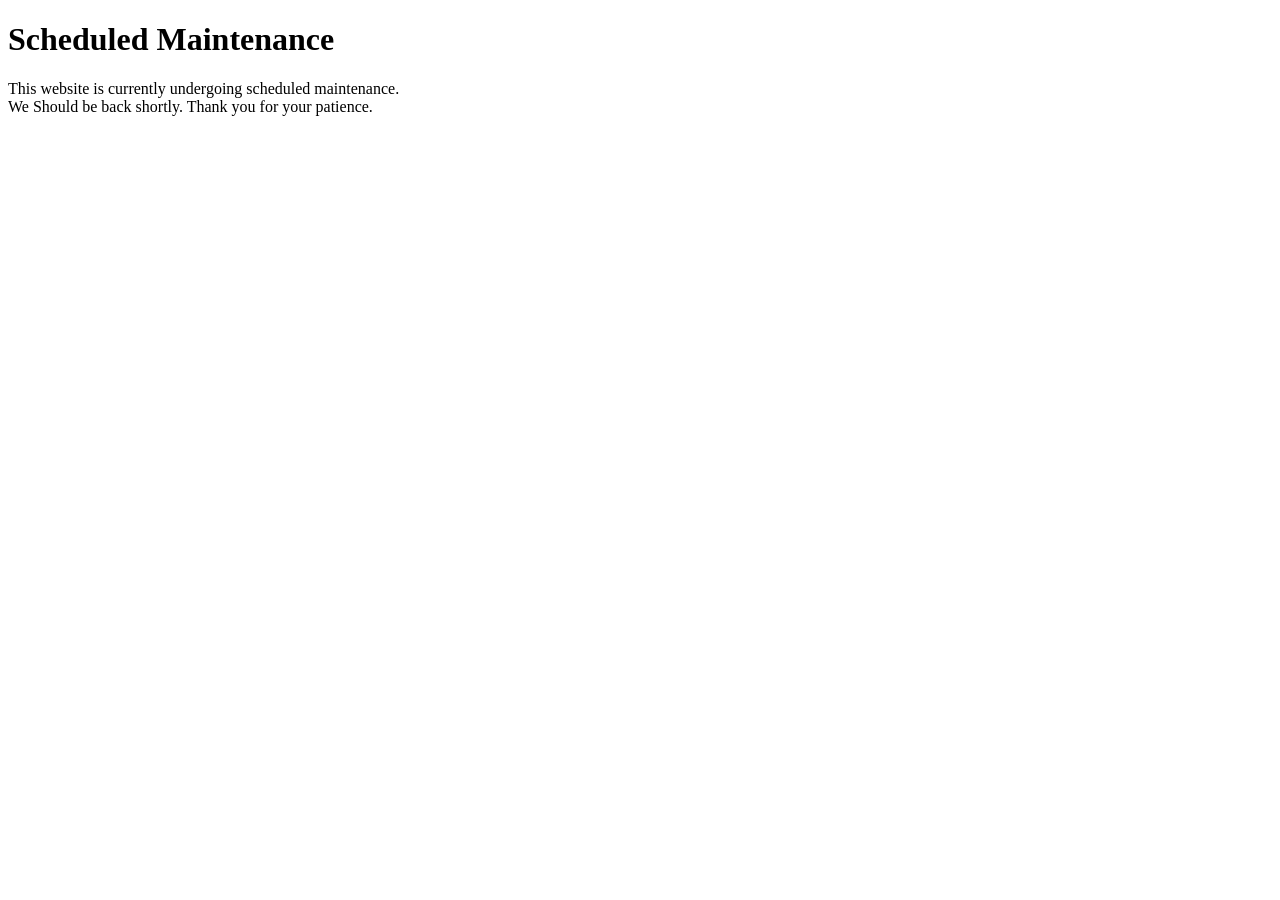
==== commit 202d4044: "creating throttle branch" ====
--- a/index.html
+++ b/index.html
@@ -1,889 +1,57 @@
-<!doctype html>
-<html class="no-js" lang="en">
-
-<head>
-    <meta charset="utf-8" />
-    <meta name="viewport" content="width=device-width, initial-scale=1.0" />
-    <title>REDWHITE/SKY</title>
-
-    <!-- main css file -->
-    <link rel="stylesheet" href="css/style.css" />
-
-<!-- test -->
-
-    <!-- color styles - uncomment your preferred -->
-    <link rel="stylesheet" type="text/css" href="css/skins/turquoise.css" name="colors" />
-    <!--
-    <link rel="stylesheet" type="text/css" href="css/skins/orange.css" name="colors" />
-    <link rel="stylesheet" type="text/css" href="css/skins/yellow.css" name="colors" />
-    <link rel="stylesheet" type="text/css" href="css/skins/green.css" name="colors" />
-    <link rel="stylesheet" type="text/css" href="css/skins/blue.css" name="colors" />
-    <link rel="stylesheet" type="text/css" href="css/skins/brown.css" name="colors" />
-    <link rel="stylesheet" type="text/css" href="css/skins/violet.css" name="colors" />
-    <link rel="stylesheet" type="text/css" href="css/skins/purple.css" name="colors" />
-    <link rel="stylesheet" type="text/css" href="css/skins/grey.css" name="colors" />
-    <link rel="stylesheet" type="text/css" href="css/skins/red.css" name="colors" />
-    -->
-
-    <!-- Style Switcher Box delete for remove styleswitcher-->
-    <!-- <link rel="stylesheet" href="css/styleswitcher.css"> -->
-
-    <!-- google fonts -->
-    <link href='https://fonts.googleapis.com/css?family=Montserrat:400,700' rel='stylesheet' type='text/css'>
-    <link href='https://fonts.googleapis.com/css?family=Titillium+Web' rel='stylesheet' type='text/css'>
-
-    <script src="js/vendor/modernizr.js"></script>
-</head>
-
-<body>
-
-    <!-- start styleswitcher, remove this -->
-    <!-- <div class="switcher"></div> -->
-    <!-- end styleswitcher -->
-
-    <!-- Preloader -->
-    <div class="mask">
-        <div id="loader"></div>
-    </div>
-    <!--/Preloader -->
-
-    <div class="menu-btn-left">
-        <img alt="" src="img/nav.png" width="50" height="50">
-    </div>
-
-    <!-- start navigation -->
-    <nav class="pushy pushy-left">
-
-        <div class="logo-small">
-            <!-- <a class="inner-link" href="#home"><img class="logo nav-logo"  alt="Kurr" src="img/logo.png" ></a><br> -->
-        </div>
-
-        <!-- start menu -->
-        <ul class="menu">
-            <li><a class="inner-link" href="#about">About</a></li>
-            <li><a class="inner-link" href="#education">Education</a></li>
-            <li><a class="inner-link" href="#skills">Skills</a></li>
-<!--             <li><a class="inner-link" href="#portfolio">Portfolio</a></li> -->
-            <li><a class="inner-link" href="#experience">Experience</a></li>
-            <li><a class="inner-link" href="#contact">Contact</a></li>
-        </ul>
-        <!-- end menu -->
-
-        <!--start bottom menu content -->
-        <div class="bottom-content">
-            <ul class="contact-details">
-                <li><span>Danny Evans</span></li>
-                <li><a href="mailto:danny.evans@redwhitesky.uk">danny.evans@redwhitesky.uk</a></li>
-                <li><span>07512 671 852</span></li>
-            </ul>
-        </div>
-        <!-- end bottom menu content -->
-
-    </nav>
-    <!-- end navigation -->
-
-    <div class="site-overlay"></div>
-
-    <!-- start section #home -->
-    <section id="home">
-        <div class="bg_overlay"></div>
-        <div class="row">
-            <div class="medium-8 medium-text-center medium-centered small-8 small-text-centered small-centered columns">
-<!--                 <img class="logo" src="img/logo.png" alt="" /><br /> -->
-                <h3 class="white text-center">DANNY EVANS</h3>
-                <p class="white text-center">REDWHITE/SKY</p>
-            </div>
-        </div>
-
-        <!-- mouse wheel on slider revolution (custom) -->
-<!--         <div class="intro-scroller">
-            <a class="inner-link" href="#about">
-                <div class="mouse-icon white" style="opacity: 1;">
-                    <div class="wheel"></div>
-                </div>
-            </a>
-        </div>
- -->        <!-- end mouse wheel on slider revolution (custom) -->
-
-    </section>
-    <!-- end section #home -->
-
-    <div id="wrapper">
-
-
-
-        <!-- start section #about -->
-        <section id="about">
-
-            <div class="row bot-70">
-
-                <div class="medium-5 columns">
-                    <h2>About <strong>ME</strong></h2>
-                    <p>actum de me.</p>
-                </div>
-                <div class="medium-1 columns">
-                    <i class="icon kurr-speech-streamline-talk-user big white"></i>
-                </div>
-<!--                 <div class="medium-6 columns">
-                    <p>Based on <span class="bold">K.I.S.S. principle</span>, i'm suitable for personal, portfolio, corporate or creative use.<br />
-                        <span class="bold">Easy and funny to customize </span>i'm the perfect partner for your next project</p>
-                </div>
- -->
-            </div>
-
-            <div class="row" data-equalizer>
-                <div class="medium-5 columns wow fadeInLeft" data-wow-delay="0.2s" data-wow-duration="1.2s" data-wow-offset="30" data-equalizer-watch>
-                    <img src="img/about.jpg" alt="" />
-                </div>
-
-                <div class="medium-7 columns wow fadeInRight" data-wow-delay="0.2s" data-wow-duration="1.2s" data-wow-offset="30" data-equalizer-watch>
-                    <div class="content-text">
-                        <p>I am a proactive technology professional with over 15 years’ experience in the IT industry. My career spans multiple government departments including Crown Commercial Service and currently the Home Office. </p>
-                        <br>
-                        <p>Working at the Home Office in Digital, Data and Technology on the HM Passport Office Portfolio, I am responsible for ensuring that strategic services are delivered to the business by key partners in a cost effective manner so that the best service is provided to the public.</p>
-                        <br>
-                        <p>I am, as my friends and colleagues describe me a bit of a ‘geek’ and I am very tech oriented, despite moving away from the ‘doing’ of technology, I keep up-to-date with the latest trends in my personal time, ensuring that my skills are always at the top of their game.</p>
-         
-                        
-                    </div>
-
-                </div>
-
-                <div class="medium-12 text-center columns wow fadeInUp" data-wow-delay="0.2s" data-wow-duration="1.2s" data-wow-offset="30">
-                    <a class="cv_btn" title="" href="Daniel Evans - CV 2020.pdf">Download my CV</a>
-                </div>
-
-            </div>
-
-        </section>
-        <!-- end section #about -->
-
-        <!-- start section #education -->
-        <section id="education">
-
-            <div class="row bot-70">
-                <div class="medium-5 columns">
-                    <h2>My <strong>EDUCATION</strong></h2>
-                    <p>altius mihi in educatione.</p>
-                </div>
-                <div class="medium-1 columns">
-                    <i class="icon kurr-book-read-streamline big white"></i>
-                </div>
-                <!-- div class="medium-6 columns">
-                    <p>Based on <span class="bold">K.I.S.S. principle</span>, i'm suitable for personal, portfolio, corporate or creative use.<br />
-                        <span class="bold">Easy and funny to customize </span>i'm the perfect partner for your next project</p>
-                </div> -->
-            </div>
-
-            <!-- start education box -->
-            <div class="row education wow fadeInRight" data-wow-delay="0.2s" data-wow-duration="1.2s" data-wow-offset="30" data-equalizer>
-                <div class="medium-2 columns">
-                    <div class="date" data-equalizer-watch>
-                        <h5>June <span>2020</span></h5>
-                    </div>
-                </div>
-                <div class="medium-10 columns" data-equalizer-watch>
-                    <h3> Certified Agile Service Manager (CASM)® </h3>
-                    <p>Application of Agile and Agile Service Management concepts in the design and improvement of ITSM processes. A Certified Agile Service Manager (CASM) is the operational equivalent of a ScrumMaster.</p>
-                </div>
-            </div>
-            <!-- end education box -->
-
-            <!-- start education box -->
-            <div class="row education wow fadeInRight" data-wow-delay="0.2s" data-wow-duration="1.2s" data-wow-offset="30" data-equalizer>
-                <div class="medium-2 columns">
-                    <div class="date" data-equalizer-watch>
-                        <h5>September <span>2019</span></h5>
-                    </div>
-                </div>
-                <div class="medium-10 columns" data-equalizer-watch>
-                    <h3> BCS EXIN Foundation Certificate in Service Integration and Management (SIAM)</h3>
-                    <p>Service Integration and Management (SIAM) is an approach to managing multiple suppliers of services (business services as well as information technology services) and integrating them to provide a single business-facing IT organization.</p>
-                </div>
-            </div>
-            <!-- end education box -->
-
-            <!-- start education box -->
-            <div class="row education education wow fadeInLeft" data-wow-delay="0.2s" data-wow-duration="1.2s" data-wow-offset="30" data-equalizer>
-                <div class="medium-2 columns">
-                    <div class="date" data-equalizer-watch>
-                        <h5>June <span>2019</span></h5>
-                    </div>
-                </div>
-                <div class="medium-10 columns" data-equalizer-watch>
-                    <h3> ITIL v4 Foundation</h3>
-                    <p>Provides a flexible basis to support organizations on their journey to the new world of digital transformation. ITIL 4 describes an operating model for the delivery of tech-enabled products and services.</p>
-                </div>
-            </div>
-            <!-- end education box -->
-
-            <!-- start education box -->
-            <div class="row education wow fadeInRight" data-wow-delay="0.2s" data-wow-duration="1.2s" data-wow-offset="30" data-equalizer>
-                <div class="medium-2 columns">
-                    <div class="date" data-equalizer-watch>
-                        <h5>August <span>2018</span></h5>
-                    </div>
-                </div>
-                <div class="medium-10 columns" data-equalizer-watch>
-                    <h3> AWS Technical Essentials</h3>
-                    <p>Understanding of AWS products, services, and common solutions. Fundamental working knowledge and proficiency in identifying AWS services so to make informed decisions about IT solutions based on  business requirements and get started working on AWS.</p>
-                </div>
-            </div>
-            <!-- end education box -->
-
-                        <!-- start education box -->
-            <div class="row education wow fadeInRight" data-wow-delay="0.2s" data-wow-duration="1.2s" data-wow-offset="30" data-equalizer>
-                <div class="medium-2 columns">
-                    <div class="date" data-equalizer-watch>
-                        <h5>April <span>2017</span></h5>
-                    </div>
-                </div>
-                <div class="medium-10 columns" data-equalizer-watch>
-                    <h3> Salesforce.com Certified Administrator (ADM201)</h3>
-                    <p>The Salesforce Certified Administrator program is designed for individuals who have experience as a Salesforce administrator. This credential focuses on the features and functionality used to maintain a Salesforce implementation.</p>
-                </div>
-            </div>
-            <!-- end education box -->
-
-                        <!-- start education box -->
-            <div class="row education wow fadeInRight" data-wow-delay="0.2s" data-wow-duration="1.2s" data-wow-offset="30" data-equalizer>
-                <div class="medium-2 columns">
-                    <div class="date" data-equalizer-watch>
-                        <h5>2010 <span> to 2014</span></h5>
-                    </div>
-                </div>
-                <div class="medium-10 columns" data-equalizer-watch>
-                    <h3> Bachelor of Science - Computer Science Grade 2:1</h3>
-                    <p>Liverpool John Moorse University <br>Software Development, Business Systems: Analysis & Evolution, Network Security, Usability Engineering, Database Design and Connectivity, Personal and Professional Development, Principles of Computing and Communication Enterprise System Development, Object Orientated Software Development, Web Design and Computing and Society</p>
-                </div>
-            </div>
-            <!-- end education box -->
-
-            <div class="bot-70"></div>
-
-            <div class="row">
-
-                <div class="medium-12 text-center">
-                    <h3 class="bot-70">My <strong>INTERESTS</strong></h3>
-                </div>
-
-                <div id="interests" class="owl-carousel>">
-
-                    <!-- start box -->
-
-                    <div class="box">
-                        <i class="icon kurr-computer-imac big"></i>
-                        <h5>Service Management</h5>
-                        <p>Covering everything related to planning, providing, monitoring, coordinating, and reporting service quality, drives all aspects of managing an effective IT organisation</p>
-                    </div>
-
-                    <!-- stendart box -->
-
-                    <!-- start box -->
-
-                    <div class="box">
-                        <i class="icon kurr-design-pencil-rule-streamline big"></i>
-                        <h5>Customer Satisfaction</h5>
-                        <p>Not only is it the leading indicator to measure customer loyalty, identify unhappy customers, it is also a key point of differentiation that helps you to attract new customers in competitive business environments</p>
-                    </div>
-
-                    <!-- end box -->
-
-                    <!-- start box -->
-
-                    <div class="box">
-                        <i class="icon kurr-settings-streamline-1 big"></i>
-                        <h5>Development</h5>
-                        <p>Emerging technologies are those technical innovations that represent progressive innovations within a field for competitive advantage. Being apart of this development is key to my success.</p>
-                    </div>
-
-                    <!-- end box -->
-
-                    <!-- start box -->
-
-                    <div class="box">
-                        <i class="icon kurr-crown-king-streamline big"></i>
-                        <h5>Personal Development</h5>
-                        <p>It is never too late to learn new skills and develop yourself. Personal development can help to set goals and reach full potential. I always ensure that I am continuing in my own development.</p>
-                    </div>
-
-                    <!-- stendart box -->
-
-                    <!-- start box -->
-
-                    <div class="box">
-                        <i class="icon kurr-magic-magic-wand-streamline big"></i>
-                        <h5>Theatre</h5>
-                        <p>First and foremost, the theatre brings people together. ... Second, much like books and movies, theatre shows allow us to escape for a time being. You will often find me in London's West End.</p>
-                    </div>
-
-                    <!-- end box -->
-
-                    <!-- start box -->
-
-                    <div class="box">
-                        <i class="icon kurr-earth-globe-streamline big"></i>
-                        <h5>Travelling</h5>
-                        <p>Why should you travel more? Because the benefits of traveling affect your whole life. I like to go to new places beit at home in the UK or overseas. There is so much of the world left to explore.</p>
-                    </div>
-
-                    <!-- end box -->
-
-                </div>
-
-            </div>
-
-        </section>
-        <!-- end section #education -->
-
-        <!-- start section testimonials -->
-        <section id="testimonials">
-            <div class="bg_overlay"></div>
-            <div class="row">
-                <div class="large-12 medium-8 medium-centered columns">
-
-                    <!-- start testimonial coarousel -->
-                    <div id="testimonial" class="owl-carousel text-centered">
-
-                        <!-- start slide -->
-                        <div>
-                            <div class="large-9 large-centered medium-12 medium-centered columns">
-                                <div class="large-12 medium-11 columns">
-                                    <h3 class="white semi-bold">I worked with Daniel for a Salesforce project. He was an absolute pleasure to work with.</h3>
-                                    <h4 class="white bordered">Juliette Glossop<br>Director, Functional Consulting at Salesforce</h4>
-                                </div>
-                            </div>
-                        </div>
-                        <!-- end slide -->
-
-                        <!-- start slide -->
-                        <div>
-                            <div class="large-9 large-centered medium-12 medium-centered columns">
-                                <div class="large-12 medium-11 columns">
-                                    <h3 class="white semi-bold">He is very proactive, has a ‘cando’ attitude and is not afraid of new things. </h3>
-                                    <h4 class="white bordered">Jim MacAulay<br>Programme Architect at Salesforce</h4>
-                                </div>
-                            </div>
-                        </div>
-                        <!-- end slide -->
-
-                        <!-- start slide -->
-<!--                         <div>
-                            <div class="large-9 large-centered medium-12 medium-centered columns">
-                                <div class="large-12 medium-11 columns">
-                                    <h3 class="white semi-bold">this theme is fully responsive<br />Fix perfectly on every device</h3>
-                                    <h4 class="white bordered">Paul Doe - Apple apps developer -</h4>
-                                </div>
-                            </div>
-                        </div> -->
-                        <!-- end slide -->
-
-                    </div>
-                    <!-- end#testimonial carousel -->
-
-                </div>
-            </div>
-
-        </section>
-        <!-- end section testimonials -->
-
-        <!-- start section #skills -->
-        <section id="skills">
-
-            <div class="row bot-70">
-
-                <div class="medium-5 columns">
-                    <h2>My <strong>SKILLS</strong></h2>
-                    <p>Set scientia et experientia mihi.</p>
-                </div>
-                <div class="medium-1 columns">
-                    <i class="icon kurr-dashboard-speed-streamline big white"></i>
-                </div>
-<!--                 <div class="medium-6 columns">
-                    <p>Based on <span class="bold">K.I.S.S. principle</span>, i'm suitable for personal, portfolio, corporate or creative use.<br />
-                        <span class="bold">Easy and funny to customize </span>i'm the perfect partner for your next project</p>
-                </div> -->
-
-            </div>
-
-            <div class="row wow fadeInUp" data-wow-delay="0s" data-wow-duration="1s" data-wow-offset="30">
-
-
-                <div class="medium-3 columns text-center counter">
-                    </span>
-                    <h4 class="chart-title">Service Management</h4>
-                    <p>SIAM in a Box <br>ITIL, Agile & DevOps</p>
-                </div>
-
-                <div class="medium-3 columns text-center counter">
-                    </span>
-                    <h4 class="chart-title">Amazon Web Services</h4>
-                    <p>VPC, Route53, Compute, S3, CodePipeline & Terraform </p>
-                </div>
-
-                <div class="medium-3 columns text-center counter">
-                    </span>
-                    <h4 class="chart-title"> Network Infrastructure</h4>
-                    <p>Server, Domain Management and End User Technology</p>
-                </div>
-
-                <div class="medium-3 columns text-center counter">
-                    </span>
-                    <h4 class="chart-title">Sophos Firewall & Mail Services</h4>
-                    <p>UTM, NGFW, Email Gateway <br>Applicance/Virtualised</p>
-                </div>                                
-
-                <div class="medium-3 columns text-center counter">
-                    </span>
-                    <h4 class="chart-title">Microsoft Azure</h4>
-                    <p>DataWarehouse, Office365, Active Directory & Compute</p>
-                </div>
-
-                <div class="medium-3 columns text-center counter">
-                    </span>
-                    <h4 class="chart-title">Salesforce.com</h4>
-                    <p>Administration, Config & Development</p>
-                </div>
-
-                <div class="medium-3 columns text-center counter">
-                    </span>
-                    <h4 class="chart-title">CISCO Systems</h4>
-                    <p>Switch Configuration & Management</p>
-                </div>
-                
-                <div class="medium-3 columns text-center counter">
-                    </span>
-                    <h4 class="chart-title">VMWare</h4>
-                    <p>Virtualised management of Network & Server Assets</p>
-                </div> 
-
-                 <div class="medium-3 columns text-center counter">
-                    </span>
-                    <h4 class="chart-title">VDI In-a-Box & HyperV</h4>
-                    <p>Virtualised bespoke systems for Business Applications</p>
-                </div>
-
-                <div class="medium-3 columns text-center counter">
-                    </span>
-                    <h4 class="chart-title">Microsoft Exchange</h4>
-                    <p>Enterprise Email Management & DAG</p>
-                </div>
-
-                <div class="medium-3 columns text-center counter">
-                    </span>
-                    <h4 class="chart-title">Google Business G-Suite</h4>
-                    <p>Cloud hosted management of Users & Devices</p>
-                </div>
-                
-                <div class="medium-3 columns text-center counter">
-                    </span>
-                    <h4 class="chart-title">VoIP Telephony & SIP</h4>
-                    <p>Enterprise Installation & Configuration</p>
-                </div>    
-
-                  <div class="medium-3 columns text-center counter">
-                    </span>
-                    <h4 class="chart-title">Veeam</h4>
-                    <p>Virtualised Server Asset Backup & Restoration</p>
-                </div>
-
-                <div class="medium-3 columns text-center counter">
-                    </span>
-                    <h4 class="chart-title">Backup Exec</h4>
-                    <p>Physical Device Asset Backup & Restoration</p>
-                </div>
-
-                <div class="medium-3 columns text-center counter">
-                    </span>
-                    <h4 class="chart-title">EMC DataDomain</h4>
-                    <p>Site to Site Asset Backup & Restoration</p>
-                </div>
-                
-                <div class="medium-3 columns text-center counter">
-                    </span>
-                    <h4 class="chart-title">McAfee EPO</h4>
-                    <p>Enterprise Host Intrusion and Anti-Virus</p>
-                </div>                  
-
-
-            </div>
-        </section>
-        <!-- end section #skills -->
-
-        <!-- start section #portfolio -->
-<!--         <section id="portfolio">
-
-            <div class="row bot-70">
-
-                <div class="medium-5 columns">
-                    <h2>My <strong>PORTFOLIO</strong></h2>
-                    <p>Maecenas nec odio et ante tincidunt tempus.</p>
-                </div>
-                <div class="medium-1 columns">
-                    <i class="icon kurr-streamline-suitcase-travel big white"></i>
-                </div>
-                <div class="medium-6 columns">
-                    <p>Based on <span class="bold">K.I.S.S. principle</span>, i'm suitable for personal, portfolio, corporate or creative use.<br />
-                        <span class="bold">Easy and funny to customize </span>i'm the perfect partner for your next project</p>
-                </div>
-
-            </div>
-
-            <div class="row">
-
-                <div class="medium-4 columns work">
-                    <div class="portfolio-img">
-                        <div class="portfolio-hover">
-                            <a class="popup-link" href="img/portfolio/1_big.jpg" title="Title Project"><i class="icon kurr-zoom-in-1"></i></a>
-                        </div>
-                        <img src="img/portfolio/1.jpg" alt="">
-                    </div>
-                    <div class="project-info">
-                        <h3>Title Project</h3>
-                        <p>Logo</p>
-                    </div>
-                </div>
-
-                <div class="medium-4 columns work">
-                    <div class="portfolio-img">
-                        <div class="portfolio-hover">
-                            <a class="popup-link" href="img/portfolio/2_big.jpg" title="Title Project"><i class="icon kurr-zoom-in-1"></i></a>
-                        </div>
-                        <img src="img/portfolio/2.jpg" alt="">
-                    </div>
-                    <div class="project-info">
-                        <h3>Title Project</h3>
-                        <p>Web Design</p>
-                    </div>
-                </div>
-
-                <div class="medium-4 columns work">
-                    <div class="portfolio-img">
-                        <div class="portfolio-hover">
-                            <a class="popup-link" href="img/portfolio/3_big.jpg" title="Title Project"><i class="icon kurr-zoom-in-1"></i></a>
-                        </div>
-                        <img src="img/portfolio/3.jpg" alt="">
-                    </div>
-                    <div class="project-info">
-                        <h3>Title Project</h3>
-                        <p>Development</p>
-                    </div>
-                </div>
-
-                <div class="medium-4 columns work">
-                    <div class="portfolio-img">
-                        <div class="portfolio-hover">
-                            <a class="popup-link" href="img/portfolio/4_big.jpg" title="Title Project"><i class="icon kurr-zoom-in-1"></i></a>
-                        </div>
-                        <img src="img/portfolio/4.jpg" alt="">
-                    </div>
-                    <div class="project-info">
-                        <h3>Title Project</h3>
-                        <p>Photography</p>
-                    </div>
-                </div>
-
-                <div class="medium-4 columns work">
-                    <div class="portfolio-img">
-                        <div class="portfolio-hover">
-                            <a class="popup-link" href="img/portfolio/5_big.jpg" title="Title Project"><i class="icon kurr-zoom-in-1"></i></a>
-                        </div>
-                        <img src="img/portfolio/5.jpg" alt="">
-                    </div>
-                    <div class="project-info">
-                        <h3>Title Project</h3>
-                        <p>Logo</p>
-                    </div>
-                </div>
-
-                <div class="medium-4 columns work">
-                    <div class="portfolio-img">
-                        <div class="portfolio-hover">
-                            <a class="popup-youtube" href="http://www.youtube.com/watch?v=7HKoqNJtMTQ" title="Title Project"><i class="icon kurr-zoom-in-1"></i></a>
-                        </div>
-                        <img src="img/portfolio/6.jpg" alt="">
-                    </div>
-                    <div class="project-info">
-                        <h3>Title Project</h3>
-                        <p>Motion Video</p>
-                    </div>
-                </div>
-
-            </div>
-
-        </section> -->
-        <!-- end section #portfolio -->
-
-        <!-- start section #quote -->
-        <section id="quote">
-            <div class="bg_overlay"></div>
-            <div class="row text-center">
-                <h2 class="white">Teamwork is the ability to work together toward a common vision. The ability to direct individual accomplishments toward organizational objectives. It is the fuel that allows common people to attain uncommon results.</h2>
-                <h3>- Andrew Carnegie -</h3>
-            </div>
-        </section>
-        <!-- ens section #quote -->
-
-        <!-- start section #experience -->
-        <section id="experience">
-
-            <div class="row bot-70">
-
-                <div class="medium-10 columns">
-                    <h2>My <strong>EXPERIENCE</strong></h2>
-                    <p>My career spans multiple government departments including Crown Commercial Service and currently the Home Office.</p>
-                </div>
-                <div class="medium-1 columns">
-                    <i class="icon kurr-clock-streamline-time big white"></i>
-                </div>
-                <!-- <div class="medium-6 columns">
-                    <p>Based on <span class="bold">K.I.S.S. principle</span>, i'm suitable for personal, portfolio, corporate or creative use.<br />
-                        <span class="bold">Easy and funny to customize </span>i'm the perfect partner for your next project</p>
-                </div> -->
-
-            </div>
-
-            <div id="cd-timeline" class="cd-container">
-                <div class="cd-timeline-block">
-                    <div class="cd-timeline-img">
-                        <i class="icon kurr-computer-imac"></i>
-                    </div>
-
-                    <!-- cd-timeline-img -->
-
-                    <div class="cd-timeline-content">
-                        <h2>Senior Service Manager</h2>
-                        <h2>Home Office</h2>
-                        <p>Working at the Home Office in Digital, Data and Technology on the HM Passport Office Portfolio, I am responsible for ensuring that strategic services are delivered to the business by key partners in a cost effective manner so that the best service is provided to the public.</p>
-                        <span class="cd-date">From April 2019 to present</span>
-                    </div>
-                    <!-- cd-timeline-content -->
-                </div>
-                <!-- cd-timeline-block -->
-
-                <div class="cd-timeline-block">
-                    <div class="cd-timeline-img">
-                        <i class="icon kurr-computer-imac"></i>
-                    </div>
-                    <!-- cd-timeline-img -->
-
-                    <div class="cd-timeline-content">
-                        <h2>Applications & Infrastructure Specialist</h2>
-                        <h2>Crown Commercial Service</h2>
-                        <p>Ensuring that the right IT infrastructure is in place to support the needs of the business, and that it is appropriately supported and maintained. Managing key Infrastructure. Evaluation, planning and implementation of infrastructure solutions to enable network connectivity for personnel.</p>
-                        <span class="cd-date">From July 2014 to April 2019</span>
-                    </div>
-                    <!-- cd-timeline-content -->
-                </div>
-                <!-- cd-timeline-block -->
-
-                <div class="cd-timeline-block">
-                    <div class="cd-timeline-img">
-                        <i class="icon kurr-computer-imac"></i>
-                    </div>
-                    <!-- cd-timeline-img -->
-
-                    <div class="cd-timeline-content">
-                        <h2>Curriculum Support & Instructor of GCSE Computing</h2>
-                        <h2>Ridgeway High School</h2>
-                        <p>Development and delivery KS4 GCSE Computing scheme of work and facilitated in the teaching, learning and controlled assessment for the pupils GCSE certificate.</p>
-                        <span class="cd-date">From May 2011 to July 2014</span>
-                    </div>
-                    <!-- cd-timeline-content -->
-                </div>
-                <!-- cd-timeline-block -->
-
-                <div class="cd-timeline-block">
-                    <div class="cd-timeline-img">
-                        <i class="icon kurr-computer-imac"></i>
-                    </div>
-                    <!-- cd-timeline-img -->
-
-                    <div class="cd-timeline-content">
-                        <h2>Office Administrator & Technical Assistant</h2>
-                        <h2>Total ICT Limited</h2>
-                        <p>Build, maintain and provide network support for clients, maintain company and customer backups, on call field engineer; onsite and via remote support and Sales & Marketing</p>
-                        <span class="cd-date">From October 2008 to April 2009</span>
-                    </div>
-                    <!-- cd-timeline-content -->
-                </div>
-                <!-- cd-timeline-block -->
-                <div class="cd-timeline-block">
-                    <div class="cd-timeline-img">
-                        <i class="icon kurr-computer-imac"></i>
-                    </div>
-                    <!-- cd-timeline-img -->
-
-                    <div class="cd-timeline-content">
-                        <h2>Junior IT Consultant & Training Supervisor</h2>
-                        <h2>Designated Associates Ltd </h2>
-                        <p>Development and delivery of ECDL scheme of work and facilitated in the teaching, learning and controlled assessment for SME's at the on-site training facility.</p>
-                        <span class="cd-date">From June 2004 to July 2005</span>
-                    </div>
-                    <!-- cd-timeline-content -->
-                </div>
-                <!-- cd-timeline-block -->
-            </div>
-            <!-- cd-timeline -->
-
-        </section>
-        <!-- end section #experience -->
-
-        <!-- start section#social -->
-        <section id="social">
-            <div class="bg_overlay"></div>
-
-            <div class="row text-center">
-                <h3 class="white bot-70">My <strong>SOCIAL LINKS</strong></h3>
-
-                <!-- start social links -->
-                <a class="social" title="" href="#"><i class="icon kurr-facebook"></i></a>
-                <a class="social" title="" href="#"><i class="icon kurr-twitter"></i></a>
-                <a class="social" title="" href="#"><i class="icon kurr-linkedin"></i></a>
-                <a class="social" title="" href="#"><i class="icon kurr-gplus"></i></a>
-                <a class="social" title="" href="#"><i class="icon kurr-behance"></i></a>
-                <!-- end social links -->
-
-            </div>
-
-        </section>
-        <!-- end section #social -->
-
-        <!-- start section #contact -->
-        <section id="contact">
-
-            <div class="row bot-70">
-
-                <div class="medium-5 columns">
-                    <h2>Contact <strong>ME</strong></h2>
-                    <p>Contact occasiones de me.</p>
-                </div>
-                <div class="medium-1 columns">
-                    <i class="icon kurr-pen-streamline-3 big white"></i>
-                </div>
-<!--                 <div class="medium-6 columns">
-                    <p>Based on <span class="bold">K.I.S.S. principle</span>, i'm suitable for personal, portfolio, corporate or creative use.<br />
-                        <span class="bold">Easy and funny to customize </span>i'm the perfect partner for your next project</p>
-                </div> -->
-
-            </div>
-
-            <div class="row bot-70 wow fadeInLeft" data-wow-delay="0.2s" data-wow-duration="1.2s" data-wow-offset="30">
-
-                <!-- start link-box -->
-                <div class="large-4 medium-4 columns link-box ">
-                    <div class="about">
-                        <i class="icon icon kurr-map-pin-streamline"></i>
-                        <h3>Address</h3>
-                        <p>Wallasey<br />Meseyside, England.</p>
-                    </div>
-                </div>
-                <!-- end link-box -->
-
-                <!-- start link-box -->
-                <div class="large-4 medium-4 columns link-box">
-                    <div class="about">
-                        <i class="icon kurr-email-mail-streamline"></i>
-                        <h3>Email</h3>
-                        <p>danny.evans@redwhitesky.uk<br />danny.evans9@homeoffice.gov.uk</p>
-                    </div>
-                </div>
-                <!-- end link-box -->
-
-                <!-- start link-box -->
-                <div class="large-4 medium-4 columns link-box">
-                    <div class="about">
-                        <i class="icon kurr-iphone-streamline"></i>
-                        <h3>Personal/Work</h3>
-                        <p>+44 7512 671 852<br />+44 7776 808 408</p>
-                    </div>
-                </div>
-                <!-- end link-box -->
-
-            </div>
-
-
-            <div class="row wow fadeInRight" data-wow-delay="0.2s" data-wow-duration="1.2s" data-wow-offset="30">
-
-                <!-- start message validator -->
-                <div id="message"></div>
-                <!-- end message validator -->
-                <!-- start contact form -->
-
-                <form method="post" action="php/contact.php" name="contactform" id="contactform">
-                    <div class="large-6 columns">
-                        <input type="text" name="name" placeholder="Name" id="name" />
-                    </div>
-                    <div class="large-6 columns">
-                        <input type="text" name="email" placeholder="Email" id="email" />
-                    </div>
-                    <div class="large-12 columns">
-                        <textarea placeholder="Message" name="comments" id="comments"></textarea>
-                    </div>
-                    <div class="large-12 text-center columns">
-                        <button type="submit" class="submit-button" id="submit" name="submit">Send</button>
-                    </div>
-                </form>
-                <!-- end contact form -->
-
-            </div>
-
-        </section>
-        <!-- end section #contact -->
-
-        <!-- start footer -->
-        <footer>
-            <div class="row text-center">
-                <h5 class="text-center">REDWHITE/SKY - 2020 © danny evans. All rights reserved.</h5>
-            </div>
-        </footer>
-        <!-- end footer -->
-
-    </div>
-    <!-- end wrapper -->
-
-    <script src="js/vendor/jquery.js"></script>
-    <script src="js/foundation.min.js"></script>
-    <script src="js/foundation/foundation.equalizer.js"></script>
-    <script src="js/pushy_left.js"></script>
-    <script type="text/javascript" src="js/jquery.backstretch.js"></script>
-    <script src="js/easypiechart.js"></script>
-    <script src="js/smoothscroll.js"></script>
-    <script src="js/magnific-popup.js"></script>
-    <script src="js/wow.min.js"></script>
-    <script type="text/javascript" src="js/owl.carousel.min.js"></script>
-    <script src="js/custom.js"></script>
-
-    <!-- Start Style Switcher to remove -->
-    <script src="js/styleswitcher.js"></script>
-    <script src="js/jquery-cookie.js"></script>
-    <!-- End Style Switcher -->
-
-    <script>
-        $(document).foundation();
-    </script>
-
-    <script>
-        new WOW().init();
-    </script>
-
-    <script>
-        (function(i, s, o, g, r, a, m) {
-            i['GoogleAnalyticsObject'] = r;
-            i[r] = i[r] || function() {
-                (i[r].q = i[r].q || []).push(arguments)
-            }, i[r].l = 1 * new Date();
-            a = s.createElement(o),
-                m = s.getElementsByTagName(o)[0];
-            a.async = 1;
-            a.src = g;
-            m.parentNode.insertBefore(a, m)
-        })(window, document, 'script', '//www.google-analytics.com/analytics.js', 'ga');
-
-        ga('create', 'UA-54425218-1', 'auto');
-        ga('send', 'pageview');
-    </script>
-
-</body>
-
+<!DOCTYPE HTML>
+<html lang="en">
+<head>
+	<title>RED/WHITE-SKY</title>
+	<meta http-equiv="X-UA-Compatible" content="IE=edge">
+    <meta name="viewport" content="width=device-width, initial-scale=1">
+	<meta charset="UTF-8">
+	
+	
+	<!-- Font -->
+	
+	<link href="https://fonts.googleapis.com/css?family=Open+Sans:400,700%7CPoppins:400,500" rel="stylesheet">
+	<link href="common-css/ionicons.css" rel="stylesheet">
+	<link rel="stylesheet" href="common-css/jquery.classycountdown.css" />
+	<link href="common-css/styles.css" rel="stylesheet">
+	<link href="common-css/responsive.css" rel="stylesheet">
+	
+</head>
+<body>
+	
+	<div class="main-area-wrapper">
+		<div class="main-area center-text" style="background-image:url(images/countdown-7-1600x900.jpg);" >
+			
+			<div class="display-table">
+				<div class="display-table-cell">
+					
+					<h1 class="title"><b>Scheduled Maintenance</b></h1>
+					<p class="desc font-white">This website is currently undergoing scheduled maintenance.
+						</br>We Should be back shortly. Thank you for your patience.</p>
+						
+					<div id="normal-countdown" data-date="2020/06/08"></div>
+					
+						
+					<!-- <ul class="social-btn">
+						<li class="list-heading">Follow us for update</li>
+						<li><a href="#"><i class="ion-social-facebook"></i></a></li>
+						<li><a href="#"><i class="ion-social-twitter"></i></a></li>
+						<li><a href="#"><i class="ion-social-googleplus"></i></a></li>
+						<li><a href="#"><i class="ion-social-instagram-outline"></i></a></li>
+						<li><a href="#"><i class="ion-social-pinterest"></i></a></li>
+					</ul> -->
+					
+				</div><!-- display-table -->
+			</div><!-- display-table-cell -->
+		</div><!-- main-area -->
+	</div><!-- main-area-wrapper -->
+	
+	<!-- SCIPTS -->
+	
+	<script src="common-js/jquery-3.1.1.min.js"></script>
+	
+	<script src="common-js/jquery.countdown.min.js"></script>
+	
+	<script src="common-js/scripts.js"></script>
+	
+</body>
 </html>
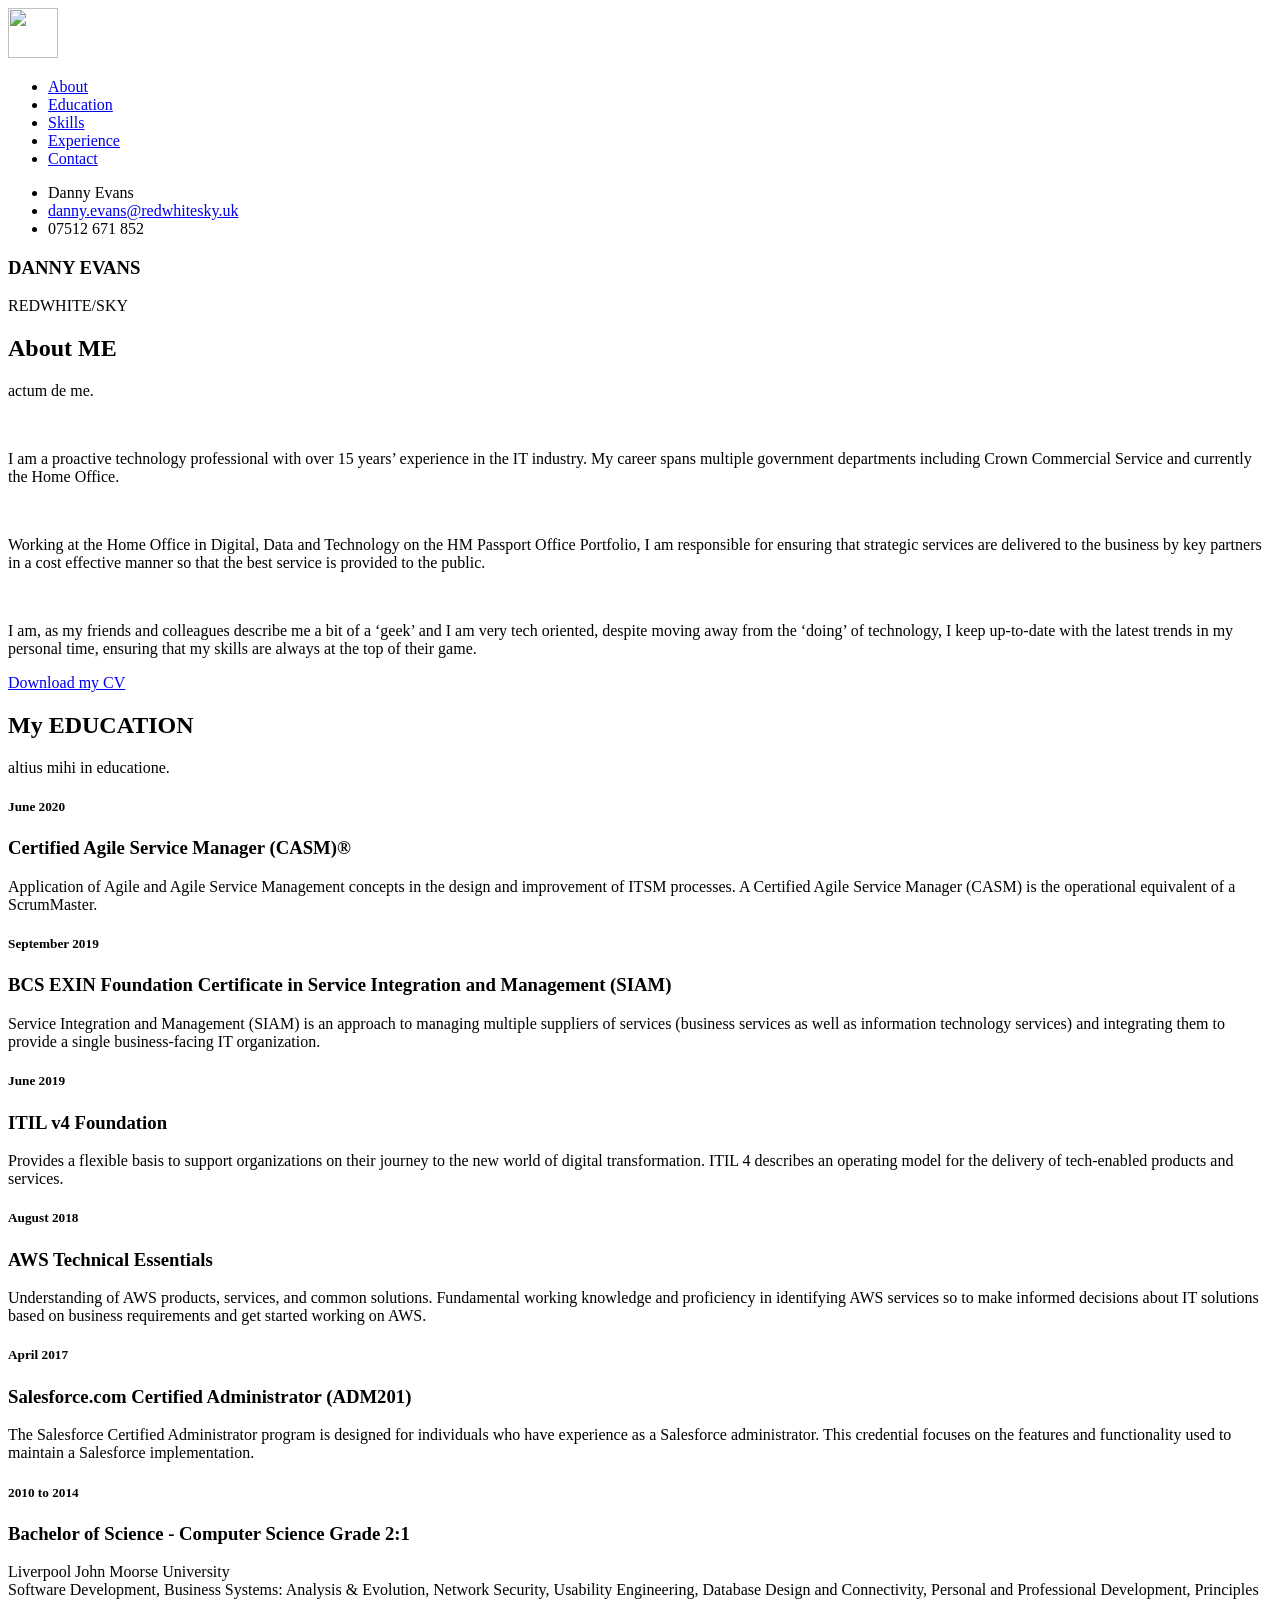
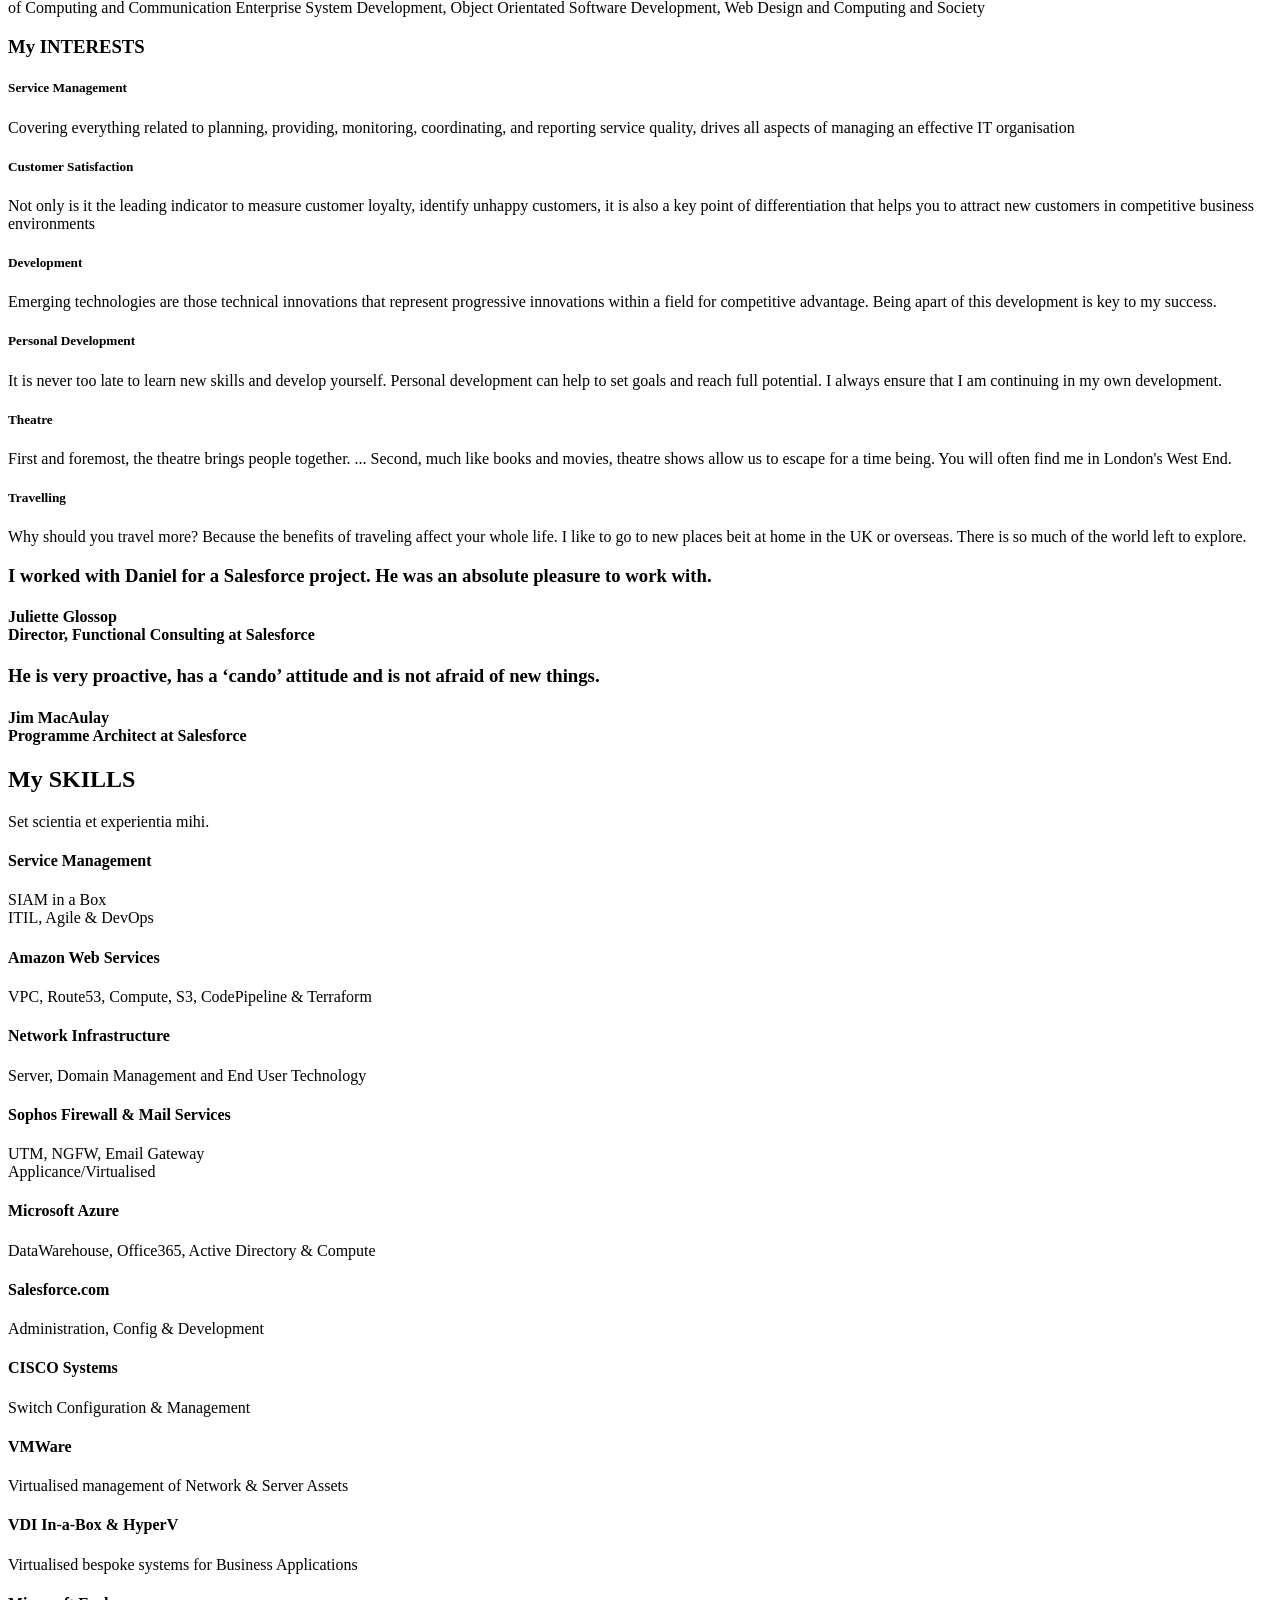
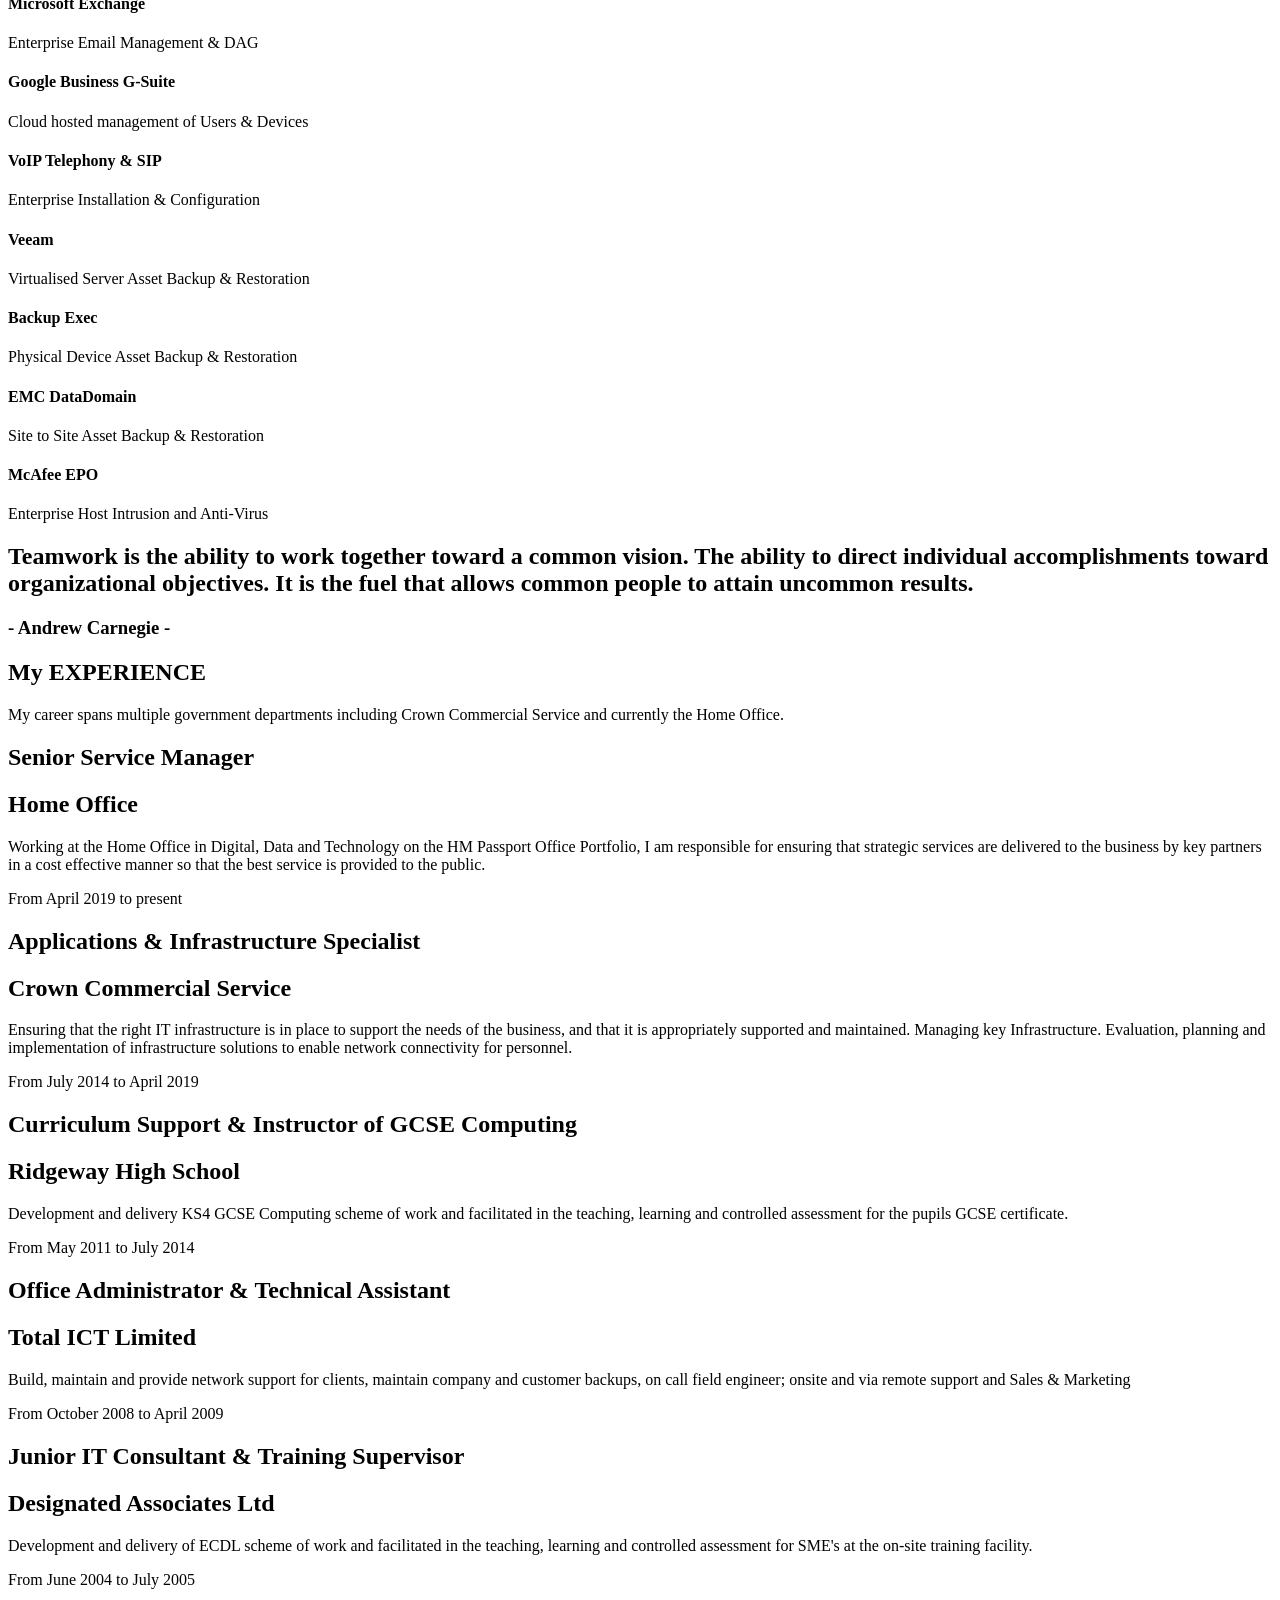
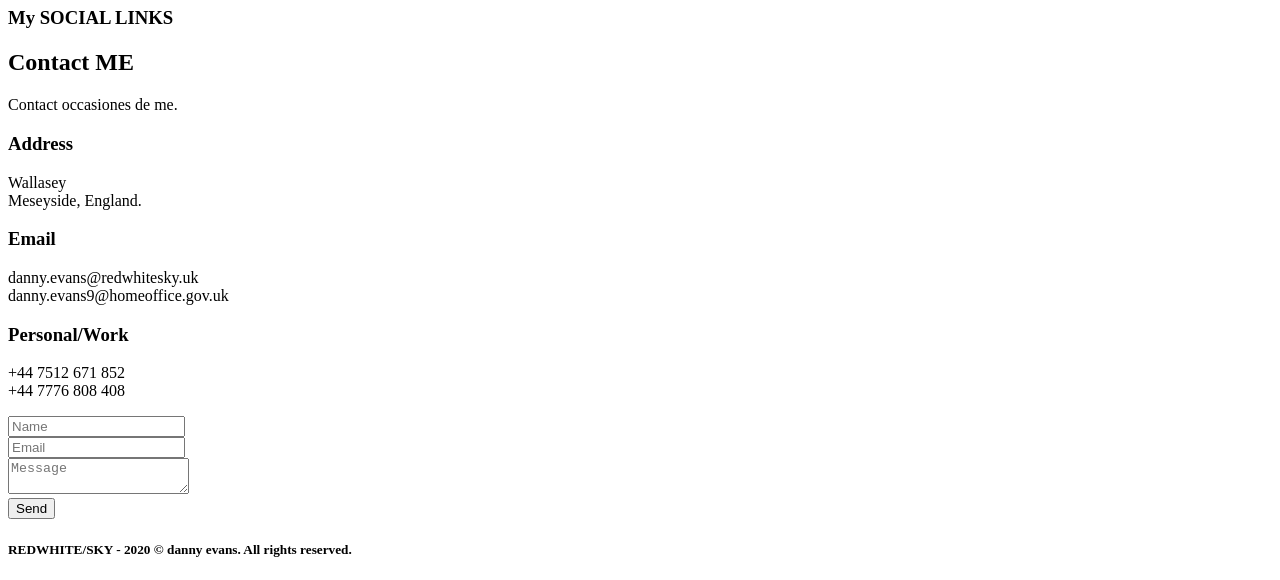
==== commit e4ca18da: "testing ci-cd pipeline" ====
--- a/index.html
+++ b/index.html
@@ -1,57 +1,890 @@
-<!DOCTYPE HTML>
-<html lang="en">
-<head>
-	<title>RED/WHITE-SKY</title>
-	<meta http-equiv="X-UA-Compatible" content="IE=edge">
-    <meta name="viewport" content="width=device-width, initial-scale=1">
-	<meta charset="UTF-8">
-	
-	
-	<!-- Font -->
-	
-	<link href="https://fonts.googleapis.com/css?family=Open+Sans:400,700%7CPoppins:400,500" rel="stylesheet">
-	<link href="common-css/ionicons.css" rel="stylesheet">
-	<link rel="stylesheet" href="common-css/jquery.classycountdown.css" />
-	<link href="common-css/styles.css" rel="stylesheet">
-	<link href="common-css/responsive.css" rel="stylesheet">
-	
-</head>
-<body>
-	
-	<div class="main-area-wrapper">
-		<div class="main-area center-text" style="background-image:url(images/countdown-7-1600x900.jpg);" >
-			
-			<div class="display-table">
-				<div class="display-table-cell">
-					
-					<h1 class="title"><b>Scheduled Maintenance</b></h1>
-					<p class="desc font-white">This website is currently undergoing scheduled maintenance.
-						</br>We Should be back shortly. Thank you for your patience.</p>
-						
-					<div id="normal-countdown" data-date="2020/06/08"></div>
-					
-						
-					<!-- <ul class="social-btn">
-						<li class="list-heading">Follow us for update</li>
-						<li><a href="#"><i class="ion-social-facebook"></i></a></li>
-						<li><a href="#"><i class="ion-social-twitter"></i></a></li>
-						<li><a href="#"><i class="ion-social-googleplus"></i></a></li>
-						<li><a href="#"><i class="ion-social-instagram-outline"></i></a></li>
-						<li><a href="#"><i class="ion-social-pinterest"></i></a></li>
-					</ul> -->
-					
-				</div><!-- display-table -->
-			</div><!-- display-table-cell -->
-		</div><!-- main-area -->
-	</div><!-- main-area-wrapper -->
-	
-	<!-- SCIPTS -->
-	
-	<script src="common-js/jquery-3.1.1.min.js"></script>
-	
-	<script src="common-js/jquery.countdown.min.js"></script>
-	
-	<script src="common-js/scripts.js"></script>
-	
-</body>
+<!doctype html>
+<html class="no-js" lang="en">
+
+<head>
+    <meta charset="utf-8" />
+    <meta name="viewport" content="width=device-width, initial-scale=1.0" />
+    <title>REDWHITE/SKY</title>
+    <!-- <version>1.2</version> -->
+
+    <!-- main css file -->
+    <link rel="stylesheet" href="css/style.css" />
+
+<!-- test -->
+
+    <!-- color styles - uncomment your preferred -->
+    <link rel="stylesheet" type="text/css" href="css/skins/turquoise.css" name="colors" />
+    <!--
+    <link rel="stylesheet" type="text/css" href="css/skins/orange.css" name="colors" />
+    <link rel="stylesheet" type="text/css" href="css/skins/yellow.css" name="colors" />
+    <link rel="stylesheet" type="text/css" href="css/skins/green.css" name="colors" />
+    <link rel="stylesheet" type="text/css" href="css/skins/blue.css" name="colors" />
+    <link rel="stylesheet" type="text/css" href="css/skins/brown.css" name="colors" />
+    <link rel="stylesheet" type="text/css" href="css/skins/violet.css" name="colors" />
+    <link rel="stylesheet" type="text/css" href="css/skins/purple.css" name="colors" />
+    <link rel="stylesheet" type="text/css" href="css/skins/grey.css" name="colors" />
+    <link rel="stylesheet" type="text/css" href="css/skins/red.css" name="colors" />
+    -->
+
+    <!-- Style Switcher Box delete for remove styleswitcher-->
+    <!-- <link rel="stylesheet" href="css/styleswitcher.css"> -->
+
+    <!-- google fonts -->
+    <link href='https://fonts.googleapis.com/css?family=Montserrat:400,700' rel='stylesheet' type='text/css'>
+    <link href='https://fonts.googleapis.com/css?family=Titillium+Web' rel='stylesheet' type='text/css'>
+
+    <script src="js/vendor/modernizr.js"></script>
+</head>
+
+<body>
+
+    <!-- start styleswitcher, remove this -->
+    <!-- <div class="switcher"></div> -->
+    <!-- end styleswitcher -->
+
+    <!-- Preloader -->
+    <div class="mask">
+        <div id="loader"></div>
+    </div>
+    <!--/Preloader -->
+
+    <div class="menu-btn-left">
+        <img alt="" src="img/nav.png" width="50" height="50">
+    </div>
+
+    <!-- start navigation -->
+    <nav class="pushy pushy-left">
+
+        <div class="logo-small">
+            <!-- <a class="inner-link" href="#home"><img class="logo nav-logo"  alt="Kurr" src="img/logo.png" ></a><br> -->
+        </div>
+
+        <!-- start menu -->
+        <ul class="menu">
+            <li><a class="inner-link" href="#about">About</a></li>
+            <li><a class="inner-link" href="#education">Education</a></li>
+            <li><a class="inner-link" href="#skills">Skills</a></li>
+<!--             <li><a class="inner-link" href="#portfolio">Portfolio</a></li> -->
+            <li><a class="inner-link" href="#experience">Experience</a></li>
+            <li><a class="inner-link" href="#contact">Contact</a></li>
+        </ul>
+        <!-- end menu -->
+
+        <!--start bottom menu content -->
+        <div class="bottom-content">
+            <ul class="contact-details">
+                <li><span>Danny Evans</span></li>
+                <li><a href="mailto:danny.evans@redwhitesky.uk">danny.evans@redwhitesky.uk</a></li>
+                <li><span>07512 671 852</span></li>
+            </ul>
+        </div>
+        <!-- end bottom menu content -->
+
+    </nav>
+    <!-- end navigation -->
+
+    <div class="site-overlay"></div>
+
+    <!-- start section #home -->
+    <section id="home">
+        <div class="bg_overlay"></div>
+        <div class="row">
+            <div class="medium-8 medium-text-center medium-centered small-8 small-text-centered small-centered columns">
+<!--                 <img class="logo" src="img/logo.png" alt="" /><br /> -->
+                <h3 class="white text-center">DANNY EVANS</h3>
+                <p class="white text-center">REDWHITE/SKY</p>
+            </div>
+        </div>
+
+        <!-- mouse wheel on slider revolution (custom) -->
+<!--         <div class="intro-scroller">
+            <a class="inner-link" href="#about">
+                <div class="mouse-icon white" style="opacity: 1;">
+                    <div class="wheel"></div>
+                </div>
+            </a>
+        </div>
+ -->        <!-- end mouse wheel on slider revolution (custom) -->
+
+    </section>
+    <!-- end section #home -->
+
+    <div id="wrapper">
+
+
+
+        <!-- start section #about -->
+        <section id="about">
+
+            <div class="row bot-70">
+
+                <div class="medium-5 columns">
+                    <h2>About <strong>ME</strong></h2>
+                    <p>actum de me.</p>
+                </div>
+                <div class="medium-1 columns">
+                    <i class="icon kurr-speech-streamline-talk-user big white"></i>
+                </div>
+<!--                 <div class="medium-6 columns">
+                    <p>Based on <span class="bold">K.I.S.S. principle</span>, i'm suitable for personal, portfolio, corporate or creative use.<br />
+                        <span class="bold">Easy and funny to customize </span>i'm the perfect partner for your next project</p>
+                </div>
+ -->
+            </div>
+
+            <div class="row" data-equalizer>
+                <div class="medium-5 columns wow fadeInLeft" data-wow-delay="0.2s" data-wow-duration="1.2s" data-wow-offset="30" data-equalizer-watch>
+                    <img src="img/about.jpg" alt="" />
+                </div>
+
+                <div class="medium-7 columns wow fadeInRight" data-wow-delay="0.2s" data-wow-duration="1.2s" data-wow-offset="30" data-equalizer-watch>
+                    <div class="content-text">
+                        <p>I am a proactive technology professional with over 15 years’ experience in the IT industry. My career spans multiple government departments including Crown Commercial Service and currently the Home Office. </p>
+                        <br>
+                        <p>Working at the Home Office in Digital, Data and Technology on the HM Passport Office Portfolio, I am responsible for ensuring that strategic services are delivered to the business by key partners in a cost effective manner so that the best service is provided to the public.</p>
+                        <br>
+                        <p>I am, as my friends and colleagues describe me a bit of a ‘geek’ and I am very tech oriented, despite moving away from the ‘doing’ of technology, I keep up-to-date with the latest trends in my personal time, ensuring that my skills are always at the top of their game.</p>
+         
+                        
+                    </div>
+
+                </div>
+
+                <div class="medium-12 text-center columns wow fadeInUp" data-wow-delay="0.2s" data-wow-duration="1.2s" data-wow-offset="30">
+                    <a class="cv_btn" title="" href="Daniel Evans - CV 2020.pdf">Download my CV</a>
+                </div>
+
+            </div>
+
+        </section>
+        <!-- end section #about -->
+
+        <!-- start section #education -->
+        <section id="education">
+
+            <div class="row bot-70">
+                <div class="medium-5 columns">
+                    <h2>My <strong>EDUCATION</strong></h2>
+                    <p>altius mihi in educatione.</p>
+                </div>
+                <div class="medium-1 columns">
+                    <i class="icon kurr-book-read-streamline big white"></i>
+                </div>
+                <!-- div class="medium-6 columns">
+                    <p>Based on <span class="bold">K.I.S.S. principle</span>, i'm suitable for personal, portfolio, corporate or creative use.<br />
+                        <span class="bold">Easy and funny to customize </span>i'm the perfect partner for your next project</p>
+                </div> -->
+            </div>
+
+            <!-- start education box -->
+            <div class="row education wow fadeInRight" data-wow-delay="0.2s" data-wow-duration="1.2s" data-wow-offset="30" data-equalizer>
+                <div class="medium-2 columns">
+                    <div class="date" data-equalizer-watch>
+                        <h5>June <span>2020</span></h5>
+                    </div>
+                </div>
+                <div class="medium-10 columns" data-equalizer-watch>
+                    <h3> Certified Agile Service Manager (CASM)® </h3>
+                    <p>Application of Agile and Agile Service Management concepts in the design and improvement of ITSM processes. A Certified Agile Service Manager (CASM) is the operational equivalent of a ScrumMaster.</p>
+                </div>
+            </div>
+            <!-- end education box -->
+
+            <!-- start education box -->
+            <div class="row education wow fadeInRight" data-wow-delay="0.2s" data-wow-duration="1.2s" data-wow-offset="30" data-equalizer>
+                <div class="medium-2 columns">
+                    <div class="date" data-equalizer-watch>
+                        <h5>September <span>2019</span></h5>
+                    </div>
+                </div>
+                <div class="medium-10 columns" data-equalizer-watch>
+                    <h3> BCS EXIN Foundation Certificate in Service Integration and Management (SIAM)</h3>
+                    <p>Service Integration and Management (SIAM) is an approach to managing multiple suppliers of services (business services as well as information technology services) and integrating them to provide a single business-facing IT organization.</p>
+                </div>
+            </div>
+            <!-- end education box -->
+
+            <!-- start education box -->
+            <div class="row education education wow fadeInLeft" data-wow-delay="0.2s" data-wow-duration="1.2s" data-wow-offset="30" data-equalizer>
+                <div class="medium-2 columns">
+                    <div class="date" data-equalizer-watch>
+                        <h5>June <span>2019</span></h5>
+                    </div>
+                </div>
+                <div class="medium-10 columns" data-equalizer-watch>
+                    <h3> ITIL v4 Foundation</h3>
+                    <p>Provides a flexible basis to support organizations on their journey to the new world of digital transformation. ITIL 4 describes an operating model for the delivery of tech-enabled products and services.</p>
+                </div>
+            </div>
+            <!-- end education box -->
+
+            <!-- start education box -->
+            <div class="row education wow fadeInRight" data-wow-delay="0.2s" data-wow-duration="1.2s" data-wow-offset="30" data-equalizer>
+                <div class="medium-2 columns">
+                    <div class="date" data-equalizer-watch>
+                        <h5>August <span>2018</span></h5>
+                    </div>
+                </div>
+                <div class="medium-10 columns" data-equalizer-watch>
+                    <h3> AWS Technical Essentials</h3>
+                    <p>Understanding of AWS products, services, and common solutions. Fundamental working knowledge and proficiency in identifying AWS services so to make informed decisions about IT solutions based on  business requirements and get started working on AWS.</p>
+                </div>
+            </div>
+            <!-- end education box -->
+
+                        <!-- start education box -->
+            <div class="row education wow fadeInRight" data-wow-delay="0.2s" data-wow-duration="1.2s" data-wow-offset="30" data-equalizer>
+                <div class="medium-2 columns">
+                    <div class="date" data-equalizer-watch>
+                        <h5>April <span>2017</span></h5>
+                    </div>
+                </div>
+                <div class="medium-10 columns" data-equalizer-watch>
+                    <h3> Salesforce.com Certified Administrator (ADM201)</h3>
+                    <p>The Salesforce Certified Administrator program is designed for individuals who have experience as a Salesforce administrator. This credential focuses on the features and functionality used to maintain a Salesforce implementation.</p>
+                </div>
+            </div>
+            <!-- end education box -->
+
+                        <!-- start education box -->
+            <div class="row education wow fadeInRight" data-wow-delay="0.2s" data-wow-duration="1.2s" data-wow-offset="30" data-equalizer>
+                <div class="medium-2 columns">
+                    <div class="date" data-equalizer-watch>
+                        <h5>2010 <span> to 2014</span></h5>
+                    </div>
+                </div>
+                <div class="medium-10 columns" data-equalizer-watch>
+                    <h3> Bachelor of Science - Computer Science Grade 2:1</h3>
+                    <p>Liverpool John Moorse University <br>Software Development, Business Systems: Analysis & Evolution, Network Security, Usability Engineering, Database Design and Connectivity, Personal and Professional Development, Principles of Computing and Communication Enterprise System Development, Object Orientated Software Development, Web Design and Computing and Society</p>
+                </div>
+            </div>
+            <!-- end education box -->
+
+            <div class="bot-70"></div>
+
+            <div class="row">
+
+                <div class="medium-12 text-center">
+                    <h3 class="bot-70">My <strong>INTERESTS</strong></h3>
+                </div>
+
+                <div id="interests" class="owl-carousel>">
+
+                    <!-- start box -->
+
+                    <div class="box">
+                        <i class="icon kurr-computer-imac big"></i>
+                        <h5>Service Management</h5>
+                        <p>Covering everything related to planning, providing, monitoring, coordinating, and reporting service quality, drives all aspects of managing an effective IT organisation</p>
+                    </div>
+
+                    <!-- stendart box -->
+
+                    <!-- start box -->
+
+                    <div class="box">
+                        <i class="icon kurr-design-pencil-rule-streamline big"></i>
+                        <h5>Customer Satisfaction</h5>
+                        <p>Not only is it the leading indicator to measure customer loyalty, identify unhappy customers, it is also a key point of differentiation that helps you to attract new customers in competitive business environments</p>
+                    </div>
+
+                    <!-- end box -->
+
+                    <!-- start box -->
+
+                    <div class="box">
+                        <i class="icon kurr-settings-streamline-1 big"></i>
+                        <h5>Development</h5>
+                        <p>Emerging technologies are those technical innovations that represent progressive innovations within a field for competitive advantage. Being apart of this development is key to my success.</p>
+                    </div>
+
+                    <!-- end box -->
+
+                    <!-- start box -->
+
+                    <div class="box">
+                        <i class="icon kurr-crown-king-streamline big"></i>
+                        <h5>Personal Development</h5>
+                        <p>It is never too late to learn new skills and develop yourself. Personal development can help to set goals and reach full potential. I always ensure that I am continuing in my own development.</p>
+                    </div>
+
+                    <!-- stendart box -->
+
+                    <!-- start box -->
+
+                    <div class="box">
+                        <i class="icon kurr-magic-magic-wand-streamline big"></i>
+                        <h5>Theatre</h5>
+                        <p>First and foremost, the theatre brings people together. ... Second, much like books and movies, theatre shows allow us to escape for a time being. You will often find me in London's West End.</p>
+                    </div>
+
+                    <!-- end box -->
+
+                    <!-- start box -->
+
+                    <div class="box">
+                        <i class="icon kurr-earth-globe-streamline big"></i>
+                        <h5>Travelling</h5>
+                        <p>Why should you travel more? Because the benefits of traveling affect your whole life. I like to go to new places beit at home in the UK or overseas. There is so much of the world left to explore.</p>
+                    </div>
+
+                    <!-- end box -->
+
+                </div>
+
+            </div>
+
+        </section>
+        <!-- end section #education -->
+
+        <!-- start section testimonials -->
+        <section id="testimonials">
+            <div class="bg_overlay"></div>
+            <div class="row">
+                <div class="large-12 medium-8 medium-centered columns">
+
+                    <!-- start testimonial coarousel -->
+                    <div id="testimonial" class="owl-carousel text-centered">
+
+                        <!-- start slide -->
+                        <div>
+                            <div class="large-9 large-centered medium-12 medium-centered columns">
+                                <div class="large-12 medium-11 columns">
+                                    <h3 class="white semi-bold">I worked with Daniel for a Salesforce project. He was an absolute pleasure to work with.</h3>
+                                    <h4 class="white bordered">Juliette Glossop<br>Director, Functional Consulting at Salesforce</h4>
+                                </div>
+                            </div>
+                        </div>
+                        <!-- end slide -->
+
+                        <!-- start slide -->
+                        <div>
+                            <div class="large-9 large-centered medium-12 medium-centered columns">
+                                <div class="large-12 medium-11 columns">
+                                    <h3 class="white semi-bold">He is very proactive, has a ‘cando’ attitude and is not afraid of new things. </h3>
+                                    <h4 class="white bordered">Jim MacAulay<br>Programme Architect at Salesforce</h4>
+                                </div>
+                            </div>
+                        </div>
+                        <!-- end slide -->
+
+                        <!-- start slide -->
+<!--                         <div>
+                            <div class="large-9 large-centered medium-12 medium-centered columns">
+                                <div class="large-12 medium-11 columns">
+                                    <h3 class="white semi-bold">this theme is fully responsive<br />Fix perfectly on every device</h3>
+                                    <h4 class="white bordered">Paul Doe - Apple apps developer -</h4>
+                                </div>
+                            </div>
+                        </div> -->
+                        <!-- end slide -->
+
+                    </div>
+                    <!-- end#testimonial carousel -->
+
+                </div>
+            </div>
+
+        </section>
+        <!-- end section testimonials -->
+
+        <!-- start section #skills -->
+        <section id="skills">
+
+            <div class="row bot-70">
+
+                <div class="medium-5 columns">
+                    <h2>My <strong>SKILLS</strong></h2>
+                    <p>Set scientia et experientia mihi.</p>
+                </div>
+                <div class="medium-1 columns">
+                    <i class="icon kurr-dashboard-speed-streamline big white"></i>
+                </div>
+<!--                 <div class="medium-6 columns">
+                    <p>Based on <span class="bold">K.I.S.S. principle</span>, i'm suitable for personal, portfolio, corporate or creative use.<br />
+                        <span class="bold">Easy and funny to customize </span>i'm the perfect partner for your next project</p>
+                </div> -->
+
+            </div>
+
+            <div class="row wow fadeInUp" data-wow-delay="0s" data-wow-duration="1s" data-wow-offset="30">
+
+
+                <div class="medium-3 columns text-center counter">
+                    </span>
+                    <h4 class="chart-title">Service Management</h4>
+                    <p>SIAM in a Box <br>ITIL, Agile & DevOps</p>
+                </div>
+
+                <div class="medium-3 columns text-center counter">
+                    </span>
+                    <h4 class="chart-title">Amazon Web Services</h4>
+                    <p>VPC, Route53, Compute, S3, CodePipeline & Terraform </p>
+                </div>
+
+                <div class="medium-3 columns text-center counter">
+                    </span>
+                    <h4 class="chart-title"> Network Infrastructure</h4>
+                    <p>Server, Domain Management and End User Technology</p>
+                </div>
+
+                <div class="medium-3 columns text-center counter">
+                    </span>
+                    <h4 class="chart-title">Sophos Firewall & Mail Services</h4>
+                    <p>UTM, NGFW, Email Gateway <br>Applicance/Virtualised</p>
+                </div>                                
+
+                <div class="medium-3 columns text-center counter">
+                    </span>
+                    <h4 class="chart-title">Microsoft Azure</h4>
+                    <p>DataWarehouse, Office365, Active Directory & Compute</p>
+                </div>
+
+                <div class="medium-3 columns text-center counter">
+                    </span>
+                    <h4 class="chart-title">Salesforce.com</h4>
+                    <p>Administration, Config & Development</p>
+                </div>
+
+                <div class="medium-3 columns text-center counter">
+                    </span>
+                    <h4 class="chart-title">CISCO Systems</h4>
+                    <p>Switch Configuration & Management</p>
+                </div>
+                
+                <div class="medium-3 columns text-center counter">
+                    </span>
+                    <h4 class="chart-title">VMWare</h4>
+                    <p>Virtualised management of Network & Server Assets</p>
+                </div> 
+
+                 <div class="medium-3 columns text-center counter">
+                    </span>
+                    <h4 class="chart-title">VDI In-a-Box & HyperV</h4>
+                    <p>Virtualised bespoke systems for Business Applications</p>
+                </div>
+
+                <div class="medium-3 columns text-center counter">
+                    </span>
+                    <h4 class="chart-title">Microsoft Exchange</h4>
+                    <p>Enterprise Email Management & DAG</p>
+                </div>
+
+                <div class="medium-3 columns text-center counter">
+                    </span>
+                    <h4 class="chart-title">Google Business G-Suite</h4>
+                    <p>Cloud hosted management of Users & Devices</p>
+                </div>
+                
+                <div class="medium-3 columns text-center counter">
+                    </span>
+                    <h4 class="chart-title">VoIP Telephony & SIP</h4>
+                    <p>Enterprise Installation & Configuration</p>
+                </div>    
+
+                  <div class="medium-3 columns text-center counter">
+                    </span>
+                    <h4 class="chart-title">Veeam</h4>
+                    <p>Virtualised Server Asset Backup & Restoration</p>
+                </div>
+
+                <div class="medium-3 columns text-center counter">
+                    </span>
+                    <h4 class="chart-title">Backup Exec</h4>
+                    <p>Physical Device Asset Backup & Restoration</p>
+                </div>
+
+                <div class="medium-3 columns text-center counter">
+                    </span>
+                    <h4 class="chart-title">EMC DataDomain</h4>
+                    <p>Site to Site Asset Backup & Restoration</p>
+                </div>
+                
+                <div class="medium-3 columns text-center counter">
+                    </span>
+                    <h4 class="chart-title">McAfee EPO</h4>
+                    <p>Enterprise Host Intrusion and Anti-Virus</p>
+                </div>                  
+
+
+            </div>
+        </section>
+        <!-- end section #skills -->
+
+        <!-- start section #portfolio -->
+<!--         <section id="portfolio">
+
+            <div class="row bot-70">
+
+                <div class="medium-5 columns">
+                    <h2>My <strong>PORTFOLIO</strong></h2>
+                    <p>Maecenas nec odio et ante tincidunt tempus.</p>
+                </div>
+                <div class="medium-1 columns">
+                    <i class="icon kurr-streamline-suitcase-travel big white"></i>
+                </div>
+                <div class="medium-6 columns">
+                    <p>Based on <span class="bold">K.I.S.S. principle</span>, i'm suitable for personal, portfolio, corporate or creative use.<br />
+                        <span class="bold">Easy and funny to customize </span>i'm the perfect partner for your next project</p>
+                </div>
+
+            </div>
+
+            <div class="row">
+
+                <div class="medium-4 columns work">
+                    <div class="portfolio-img">
+                        <div class="portfolio-hover">
+                            <a class="popup-link" href="img/portfolio/1_big.jpg" title="Title Project"><i class="icon kurr-zoom-in-1"></i></a>
+                        </div>
+                        <img src="img/portfolio/1.jpg" alt="">
+                    </div>
+                    <div class="project-info">
+                        <h3>Title Project</h3>
+                        <p>Logo</p>
+                    </div>
+                </div>
+
+                <div class="medium-4 columns work">
+                    <div class="portfolio-img">
+                        <div class="portfolio-hover">
+                            <a class="popup-link" href="img/portfolio/2_big.jpg" title="Title Project"><i class="icon kurr-zoom-in-1"></i></a>
+                        </div>
+                        <img src="img/portfolio/2.jpg" alt="">
+                    </div>
+                    <div class="project-info">
+                        <h3>Title Project</h3>
+                        <p>Web Design</p>
+                    </div>
+                </div>
+
+                <div class="medium-4 columns work">
+                    <div class="portfolio-img">
+                        <div class="portfolio-hover">
+                            <a class="popup-link" href="img/portfolio/3_big.jpg" title="Title Project"><i class="icon kurr-zoom-in-1"></i></a>
+                        </div>
+                        <img src="img/portfolio/3.jpg" alt="">
+                    </div>
+                    <div class="project-info">
+                        <h3>Title Project</h3>
+                        <p>Development</p>
+                    </div>
+                </div>
+
+                <div class="medium-4 columns work">
+                    <div class="portfolio-img">
+                        <div class="portfolio-hover">
+                            <a class="popup-link" href="img/portfolio/4_big.jpg" title="Title Project"><i class="icon kurr-zoom-in-1"></i></a>
+                        </div>
+                        <img src="img/portfolio/4.jpg" alt="">
+                    </div>
+                    <div class="project-info">
+                        <h3>Title Project</h3>
+                        <p>Photography</p>
+                    </div>
+                </div>
+
+                <div class="medium-4 columns work">
+                    <div class="portfolio-img">
+                        <div class="portfolio-hover">
+                            <a class="popup-link" href="img/portfolio/5_big.jpg" title="Title Project"><i class="icon kurr-zoom-in-1"></i></a>
+                        </div>
+                        <img src="img/portfolio/5.jpg" alt="">
+                    </div>
+                    <div class="project-info">
+                        <h3>Title Project</h3>
+                        <p>Logo</p>
+                    </div>
+                </div>
+
+                <div class="medium-4 columns work">
+                    <div class="portfolio-img">
+                        <div class="portfolio-hover">
+                            <a class="popup-youtube" href="http://www.youtube.com/watch?v=7HKoqNJtMTQ" title="Title Project"><i class="icon kurr-zoom-in-1"></i></a>
+                        </div>
+                        <img src="img/portfolio/6.jpg" alt="">
+                    </div>
+                    <div class="project-info">
+                        <h3>Title Project</h3>
+                        <p>Motion Video</p>
+                    </div>
+                </div>
+
+            </div>
+
+        </section> -->
+        <!-- end section #portfolio -->
+
+        <!-- start section #quote -->
+        <section id="quote">
+            <div class="bg_overlay"></div>
+            <div class="row text-center">
+                <h2 class="white">Teamwork is the ability to work together toward a common vision. The ability to direct individual accomplishments toward organizational objectives. It is the fuel that allows common people to attain uncommon results.</h2>
+                <h3>- Andrew Carnegie -</h3>
+            </div>
+        </section>
+        <!-- ens section #quote -->
+
+        <!-- start section #experience -->
+        <section id="experience">
+
+            <div class="row bot-70">
+
+                <div class="medium-10 columns">
+                    <h2>My <strong>EXPERIENCE</strong></h2>
+                    <p>My career spans multiple government departments including Crown Commercial Service and currently the Home Office.</p>
+                </div>
+                <div class="medium-1 columns">
+                    <i class="icon kurr-clock-streamline-time big white"></i>
+                </div>
+                <!-- <div class="medium-6 columns">
+                    <p>Based on <span class="bold">K.I.S.S. principle</span>, i'm suitable for personal, portfolio, corporate or creative use.<br />
+                        <span class="bold">Easy and funny to customize </span>i'm the perfect partner for your next project</p>
+                </div> -->
+
+            </div>
+
+            <div id="cd-timeline" class="cd-container">
+                <div class="cd-timeline-block">
+                    <div class="cd-timeline-img">
+                        <i class="icon kurr-computer-imac"></i>
+                    </div>
+
+                    <!-- cd-timeline-img -->
+
+                    <div class="cd-timeline-content">
+                        <h2>Senior Service Manager</h2>
+                        <h2>Home Office</h2>
+                        <p>Working at the Home Office in Digital, Data and Technology on the HM Passport Office Portfolio, I am responsible for ensuring that strategic services are delivered to the business by key partners in a cost effective manner so that the best service is provided to the public.</p>
+                        <span class="cd-date">From April 2019 to present</span>
+                    </div>
+                    <!-- cd-timeline-content -->
+                </div>
+                <!-- cd-timeline-block -->
+
+                <div class="cd-timeline-block">
+                    <div class="cd-timeline-img">
+                        <i class="icon kurr-computer-imac"></i>
+                    </div>
+                    <!-- cd-timeline-img -->
+
+                    <div class="cd-timeline-content">
+                        <h2>Applications & Infrastructure Specialist</h2>
+                        <h2>Crown Commercial Service</h2>
+                        <p>Ensuring that the right IT infrastructure is in place to support the needs of the business, and that it is appropriately supported and maintained. Managing key Infrastructure. Evaluation, planning and implementation of infrastructure solutions to enable network connectivity for personnel.</p>
+                        <span class="cd-date">From July 2014 to April 2019</span>
+                    </div>
+                    <!-- cd-timeline-content -->
+                </div>
+                <!-- cd-timeline-block -->
+
+                <div class="cd-timeline-block">
+                    <div class="cd-timeline-img">
+                        <i class="icon kurr-computer-imac"></i>
+                    </div>
+                    <!-- cd-timeline-img -->
+
+                    <div class="cd-timeline-content">
+                        <h2>Curriculum Support & Instructor of GCSE Computing</h2>
+                        <h2>Ridgeway High School</h2>
+                        <p>Development and delivery KS4 GCSE Computing scheme of work and facilitated in the teaching, learning and controlled assessment for the pupils GCSE certificate.</p>
+                        <span class="cd-date">From May 2011 to July 2014</span>
+                    </div>
+                    <!-- cd-timeline-content -->
+                </div>
+                <!-- cd-timeline-block -->
+
+                <div class="cd-timeline-block">
+                    <div class="cd-timeline-img">
+                        <i class="icon kurr-computer-imac"></i>
+                    </div>
+                    <!-- cd-timeline-img -->
+
+                    <div class="cd-timeline-content">
+                        <h2>Office Administrator & Technical Assistant</h2>
+                        <h2>Total ICT Limited</h2>
+                        <p>Build, maintain and provide network support for clients, maintain company and customer backups, on call field engineer; onsite and via remote support and Sales & Marketing</p>
+                        <span class="cd-date">From October 2008 to April 2009</span>
+                    </div>
+                    <!-- cd-timeline-content -->
+                </div>
+                <!-- cd-timeline-block -->
+                <div class="cd-timeline-block">
+                    <div class="cd-timeline-img">
+                        <i class="icon kurr-computer-imac"></i>
+                    </div>
+                    <!-- cd-timeline-img -->
+
+                    <div class="cd-timeline-content">
+                        <h2>Junior IT Consultant & Training Supervisor</h2>
+                        <h2>Designated Associates Ltd </h2>
+                        <p>Development and delivery of ECDL scheme of work and facilitated in the teaching, learning and controlled assessment for SME's at the on-site training facility.</p>
+                        <span class="cd-date">From June 2004 to July 2005</span>
+                    </div>
+                    <!-- cd-timeline-content -->
+                </div>
+                <!-- cd-timeline-block -->
+            </div>
+            <!-- cd-timeline -->
+
+        </section>
+        <!-- end section #experience -->
+
+        <!-- start section#social -->
+        <section id="social">
+            <div class="bg_overlay"></div>
+
+            <div class="row text-center">
+                <h3 class="white bot-70">My <strong>SOCIAL LINKS</strong></h3>
+
+                <!-- start social links -->
+                <a class="social" title="" href="#"><i class="icon kurr-facebook"></i></a>
+                <a class="social" title="" href="#"><i class="icon kurr-twitter"></i></a>
+                <a class="social" title="" href="#"><i class="icon kurr-linkedin"></i></a>
+                <a class="social" title="" href="#"><i class="icon kurr-gplus"></i></a>
+                <a class="social" title="" href="#"><i class="icon kurr-behance"></i></a>
+                <!-- end social links -->
+
+            </div>
+
+        </section>
+        <!-- end section #social -->
+
+        <!-- start section #contact -->
+        <section id="contact">
+
+            <div class="row bot-70">
+
+                <div class="medium-5 columns">
+                    <h2>Contact <strong>ME</strong></h2>
+                    <p>Contact occasiones de me.</p>
+                </div>
+                <div class="medium-1 columns">
+                    <i class="icon kurr-pen-streamline-3 big white"></i>
+                </div>
+<!--                 <div class="medium-6 columns">
+                    <p>Based on <span class="bold">K.I.S.S. principle</span>, i'm suitable for personal, portfolio, corporate or creative use.<br />
+                        <span class="bold">Easy and funny to customize </span>i'm the perfect partner for your next project</p>
+                </div> -->
+
+            </div>
+
+            <div class="row bot-70 wow fadeInLeft" data-wow-delay="0.2s" data-wow-duration="1.2s" data-wow-offset="30">
+
+                <!-- start link-box -->
+                <div class="large-4 medium-4 columns link-box ">
+                    <div class="about">
+                        <i class="icon icon kurr-map-pin-streamline"></i>
+                        <h3>Address</h3>
+                        <p>Wallasey<br />Meseyside, England.</p>
+                    </div>
+                </div>
+                <!-- end link-box -->
+
+                <!-- start link-box -->
+                <div class="large-4 medium-4 columns link-box">
+                    <div class="about">
+                        <i class="icon kurr-email-mail-streamline"></i>
+                        <h3>Email</h3>
+                        <p>danny.evans@redwhitesky.uk<br />danny.evans9@homeoffice.gov.uk</p>
+                    </div>
+                </div>
+                <!-- end link-box -->
+
+                <!-- start link-box -->
+                <div class="large-4 medium-4 columns link-box">
+                    <div class="about">
+                        <i class="icon kurr-iphone-streamline"></i>
+                        <h3>Personal/Work</h3>
+                        <p>+44 7512 671 852<br />+44 7776 808 408</p>
+                    </div>
+                </div>
+                <!-- end link-box -->
+
+            </div>
+
+
+            <div class="row wow fadeInRight" data-wow-delay="0.2s" data-wow-duration="1.2s" data-wow-offset="30">
+
+                <!-- start message validator -->
+                <div id="message"></div>
+                <!-- end message validator -->
+                <!-- start contact form -->
+
+                <form method="post" action="php/contact.php" name="contactform" id="contactform">
+                    <div class="large-6 columns">
+                        <input type="text" name="name" placeholder="Name" id="name" />
+                    </div>
+                    <div class="large-6 columns">
+                        <input type="text" name="email" placeholder="Email" id="email" />
+                    </div>
+                    <div class="large-12 columns">
+                        <textarea placeholder="Message" name="comments" id="comments"></textarea>
+                    </div>
+                    <div class="large-12 text-center columns">
+                        <button type="submit" class="submit-button" id="submit" name="submit">Send</button>
+                    </div>
+                </form>
+                <!-- end contact form -->
+
+            </div>
+
+        </section>
+        <!-- end section #contact -->
+
+        <!-- start footer -->
+        <footer>
+            <div class="row text-center">
+                <h5 class="text-center">REDWHITE/SKY - 2020 © danny evans. All rights reserved.</h5>
+            </div>
+        </footer>
+        <!-- end footer -->
+
+    </div>
+    <!-- end wrapper -->
+
+    <script src="js/vendor/jquery.js"></script>
+    <script src="js/foundation.min.js"></script>
+    <script src="js/foundation/foundation.equalizer.js"></script>
+    <script src="js/pushy_left.js"></script>
+    <script type="text/javascript" src="js/jquery.backstretch.js"></script>
+    <script src="js/easypiechart.js"></script>
+    <script src="js/smoothscroll.js"></script>
+    <script src="js/magnific-popup.js"></script>
+    <script src="js/wow.min.js"></script>
+    <script type="text/javascript" src="js/owl.carousel.min.js"></script>
+    <script src="js/custom.js"></script>
+
+    <!-- Start Style Switcher to remove -->
+    <script src="js/styleswitcher.js"></script>
+    <script src="js/jquery-cookie.js"></script>
+    <!-- End Style Switcher -->
+
+    <script>
+        $(document).foundation();
+    </script>
+
+    <script>
+        new WOW().init();
+    </script>
+
+    <script>
+        (function(i, s, o, g, r, a, m) {
+            i['GoogleAnalyticsObject'] = r;
+            i[r] = i[r] || function() {
+                (i[r].q = i[r].q || []).push(arguments)
+            }, i[r].l = 1 * new Date();
+            a = s.createElement(o),
+                m = s.getElementsByTagName(o)[0];
+            a.async = 1;
+            a.src = g;
+            m.parentNode.insertBefore(a, m)
+        })(window, document, 'script', '//www.google-analytics.com/analytics.js', 'ga');
+
+        ga('create', 'UA-54425218-1', 'auto');
+        ga('send', 'pageview');
+    </script>
+
+</body>
+
 </html>
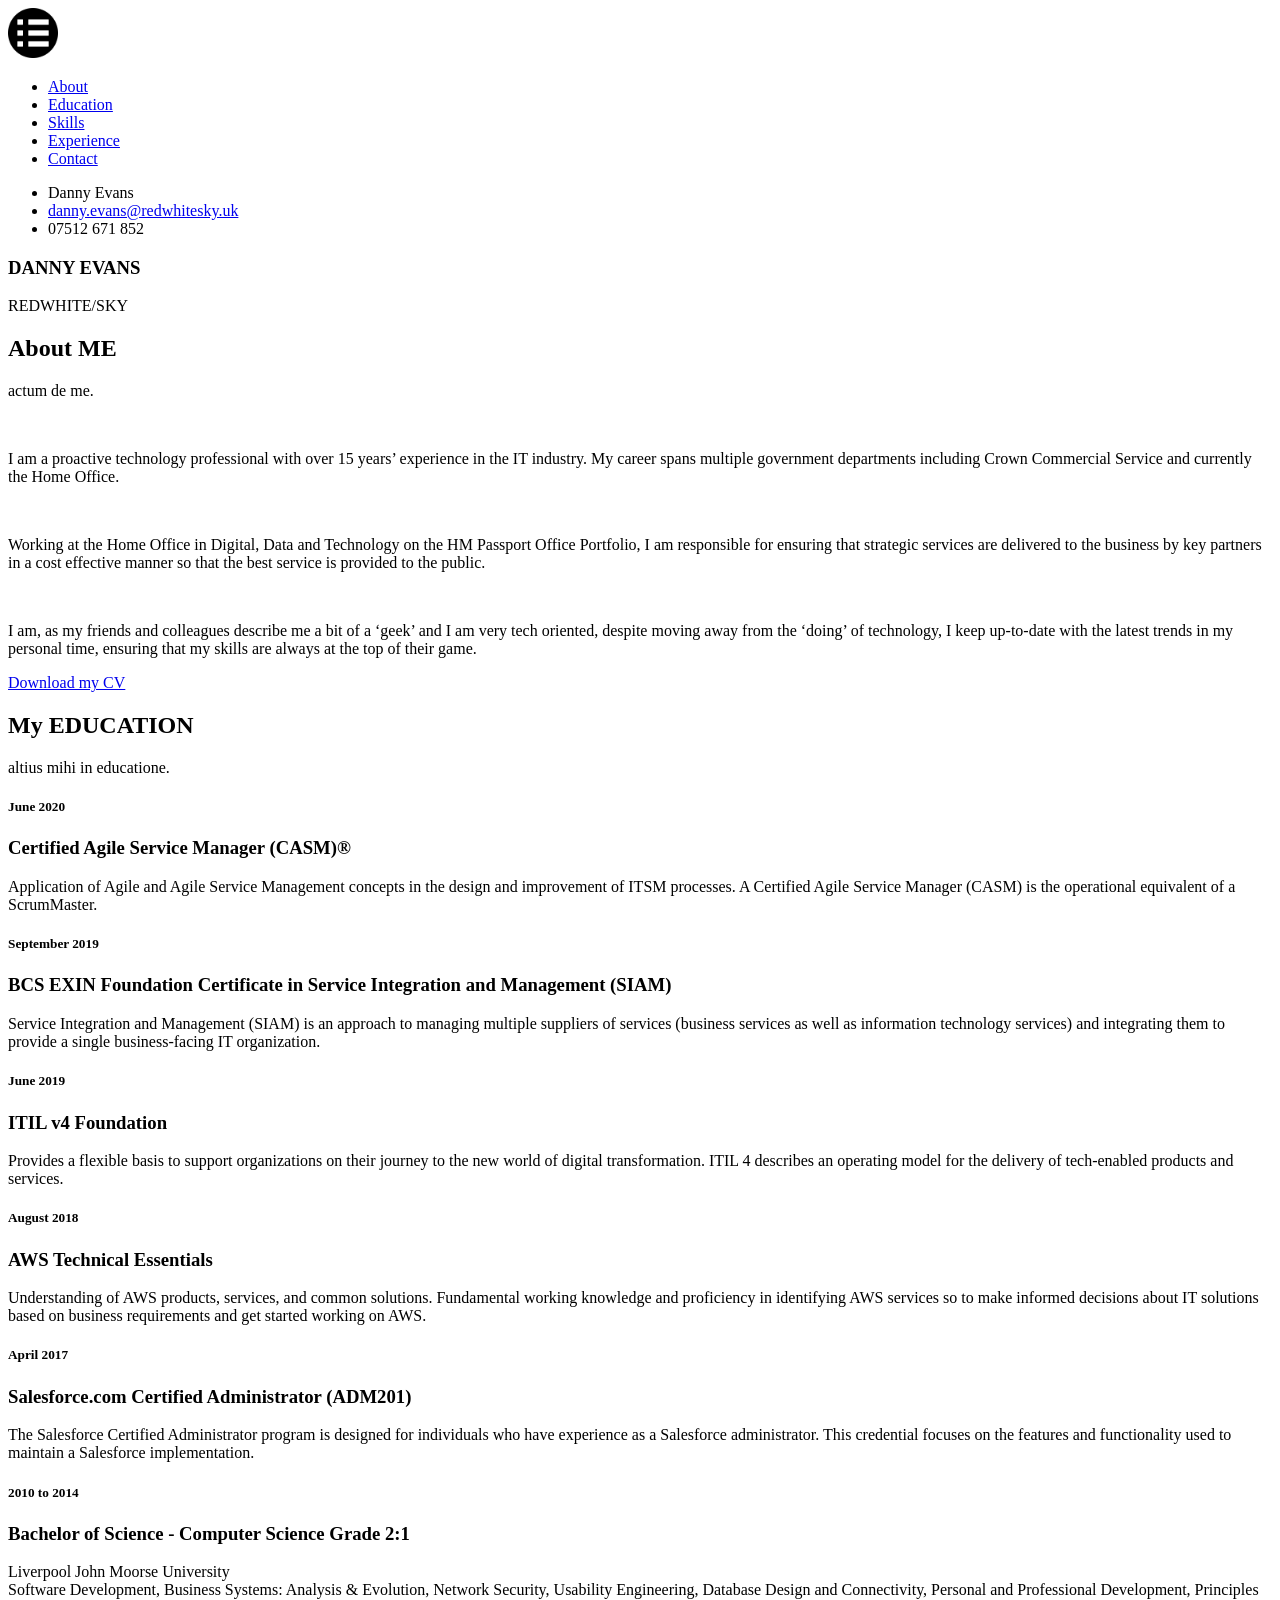
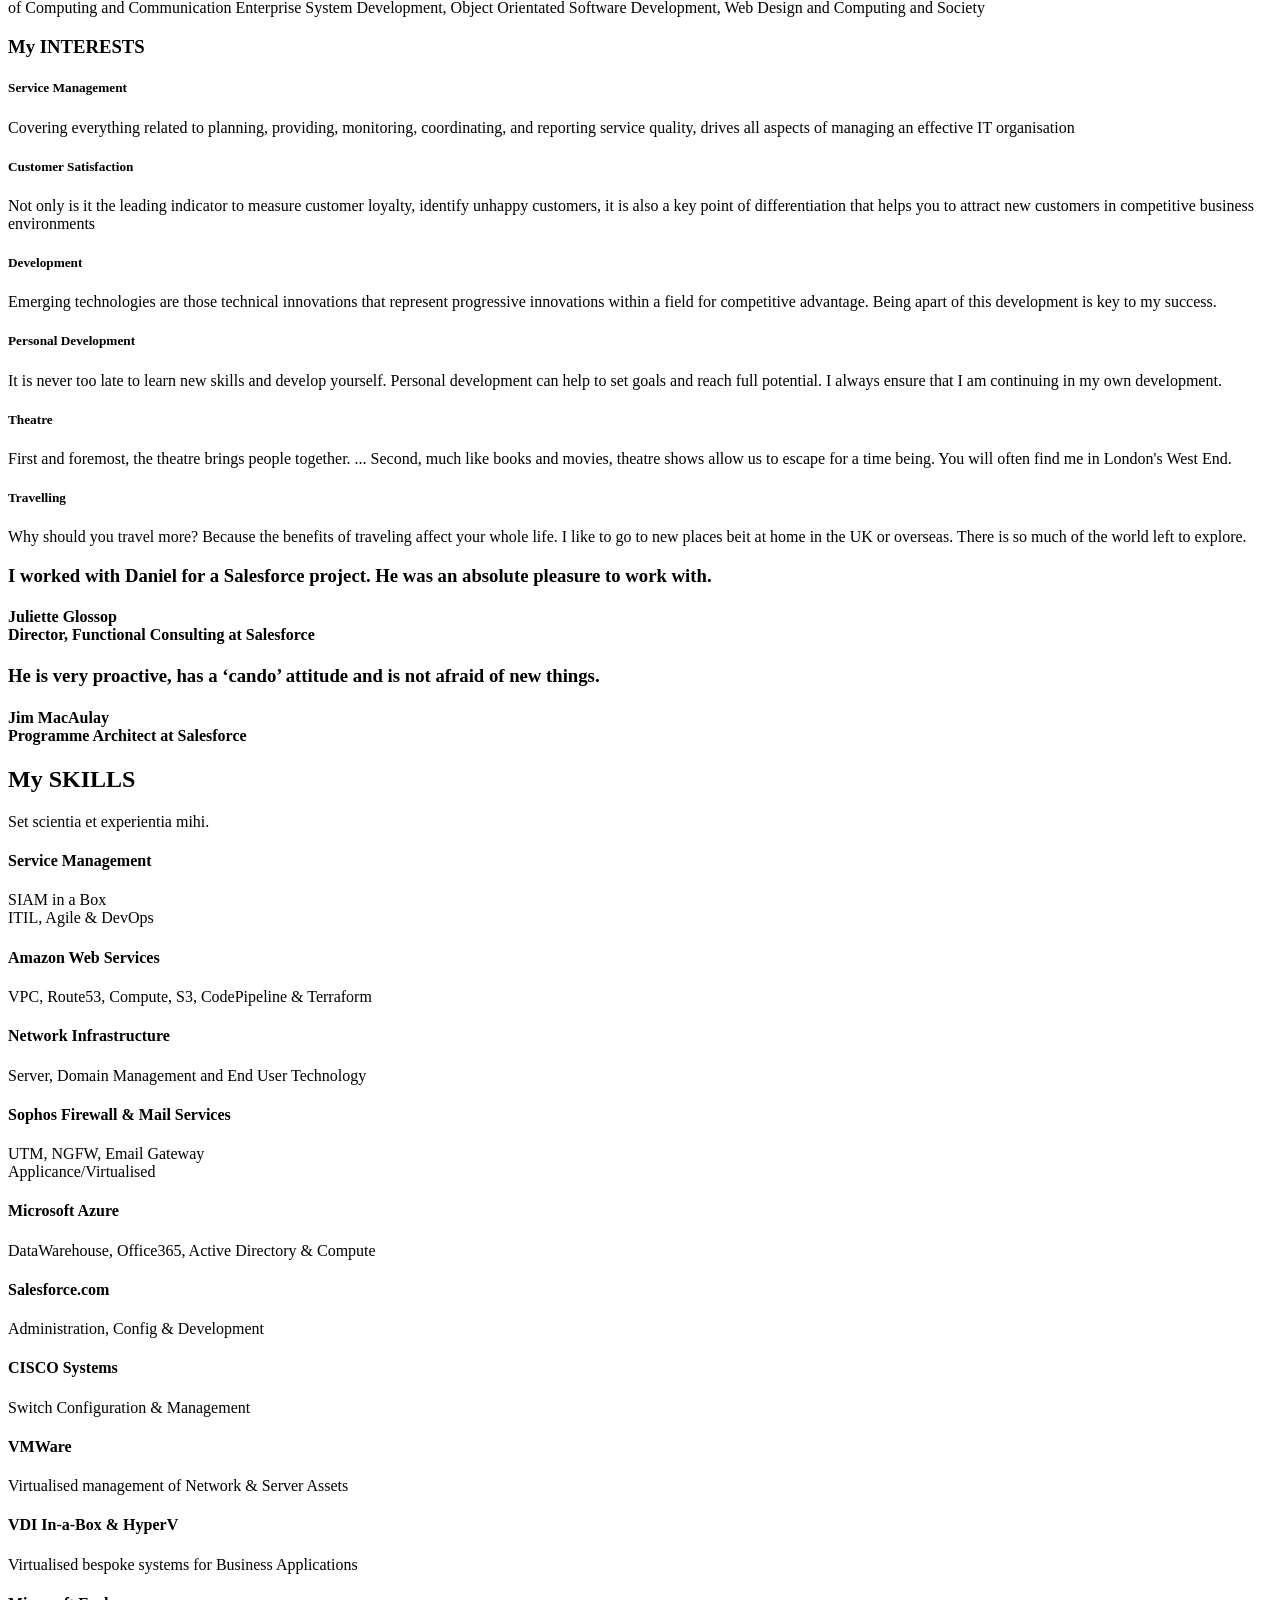
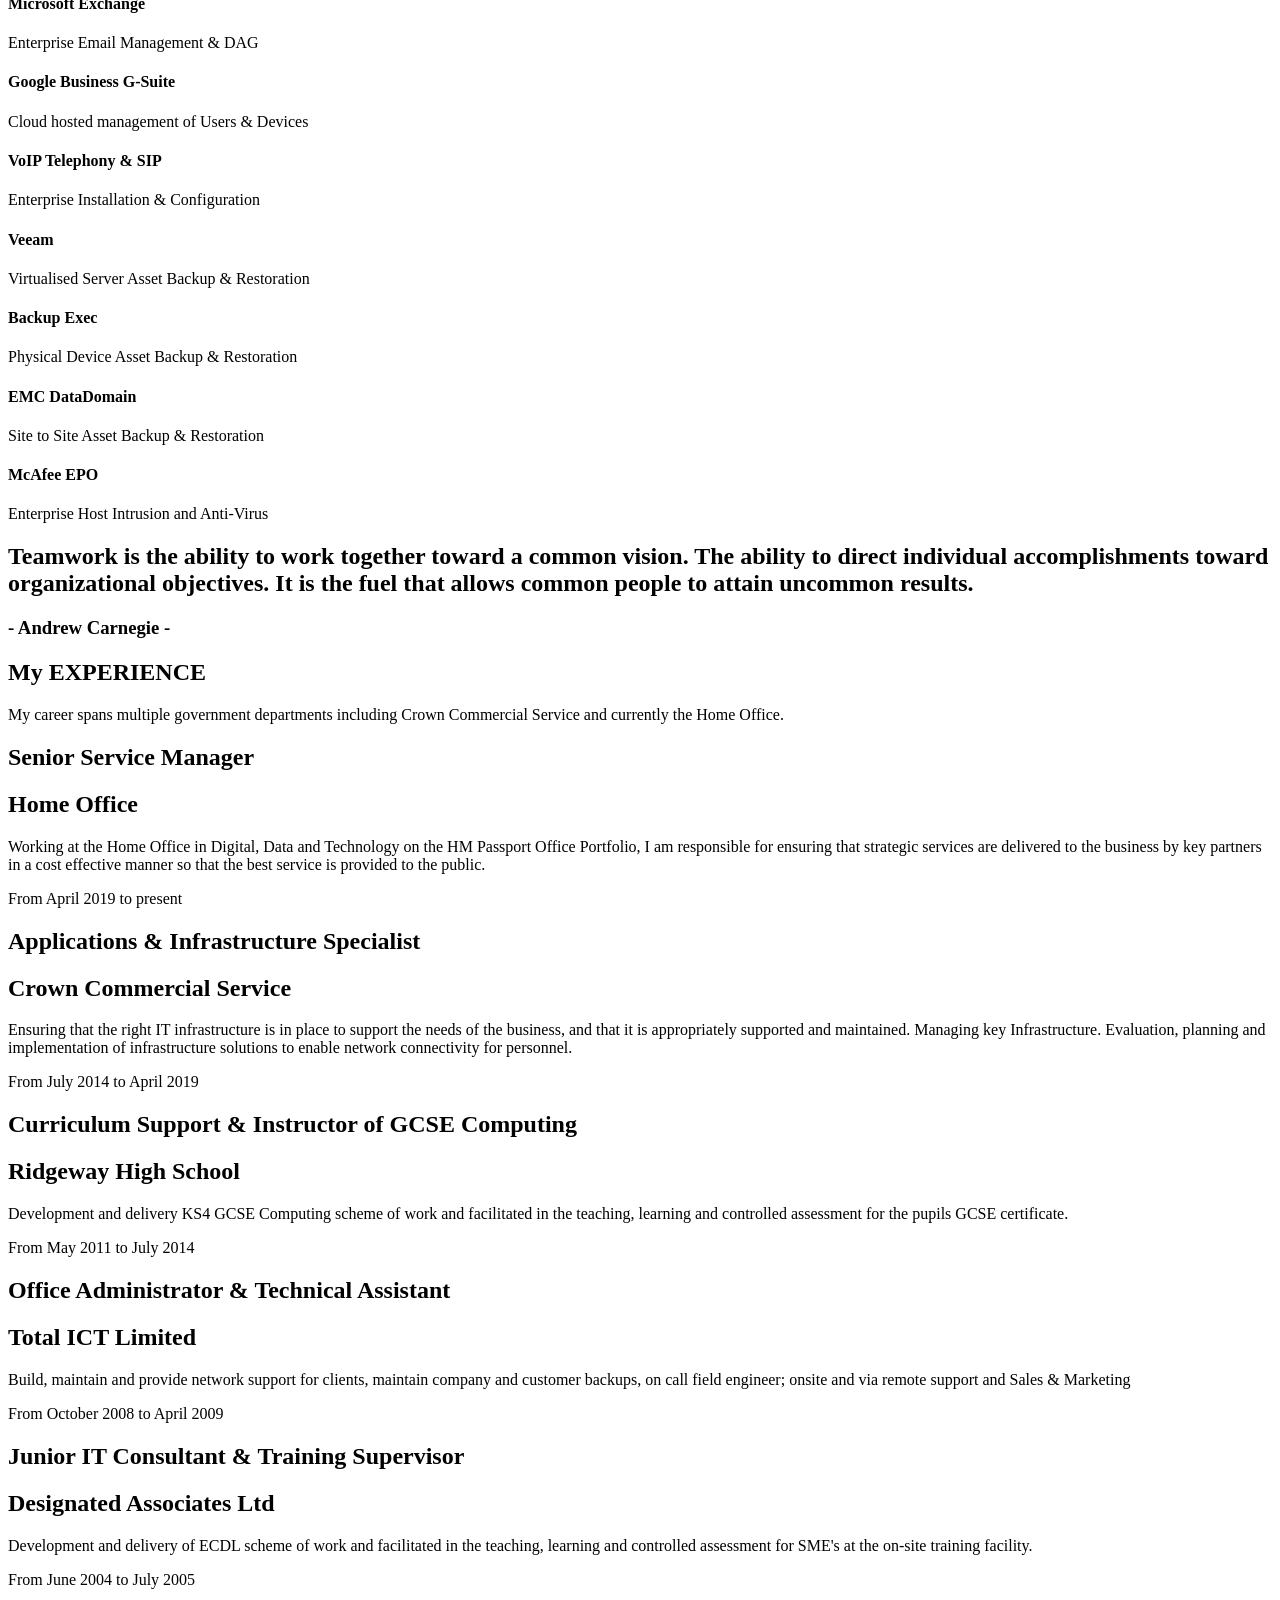
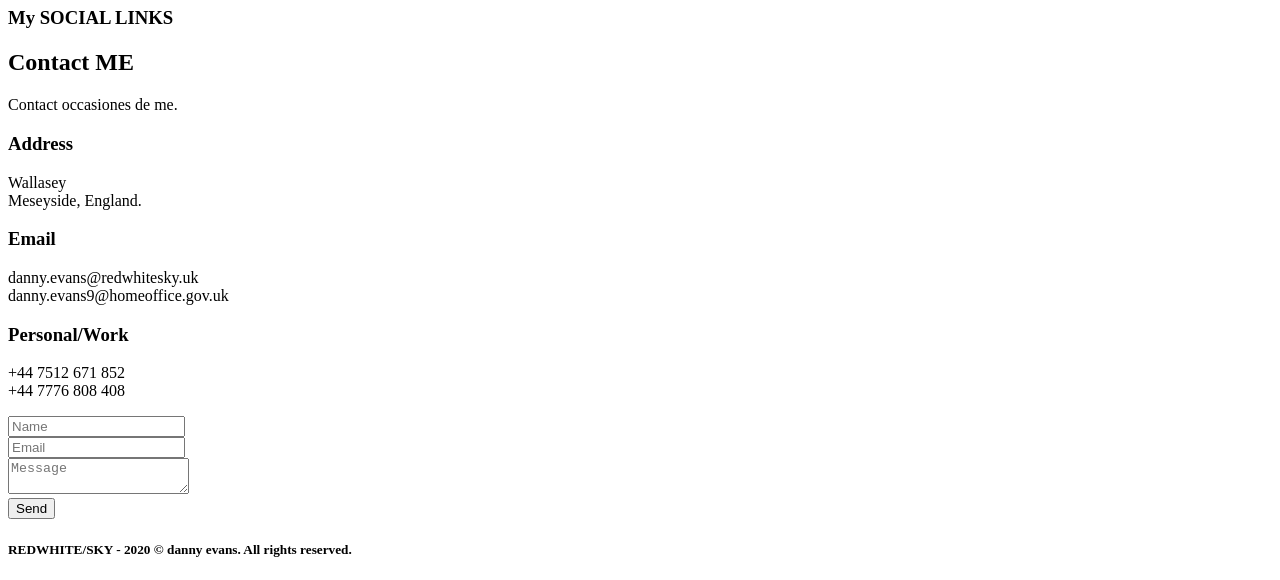
==== commit a28ad16a: "added favico - remoted estore" ====
--- a/index.html
+++ b/index.html
@@ -1,33 +1,29 @@
 <!doctype html>
 <html class="no-js" lang="en">
+
+<!-- 
+**************************************************************
+Version 1.2 - RED/WHITE-SKY WebFrontEnd
+Author: Danny Evans
+Date: 06/06/2020 (v1.2)
+**************************************************************
+History
+1.0 initial build
+1.1 added education CSAM
+1.2 code clean
+************************************************************** 
+-->
 
 <head>
     <meta charset="utf-8" />
     <meta name="viewport" content="width=device-width, initial-scale=1.0" />
     <title>REDWHITE/SKY</title>
-    <!-- <version>1.2</version> -->
+
+	<link rel='icon' href='img/favicon.ico' type='image/x-icon'/ >
 
     <!-- main css file -->
     <link rel="stylesheet" href="css/style.css" />
-
-<!-- test -->
-
-    <!-- color styles - uncomment your preferred -->
     <link rel="stylesheet" type="text/css" href="css/skins/turquoise.css" name="colors" />
-    <!--
-    <link rel="stylesheet" type="text/css" href="css/skins/orange.css" name="colors" />
-    <link rel="stylesheet" type="text/css" href="css/skins/yellow.css" name="colors" />
-    <link rel="stylesheet" type="text/css" href="css/skins/green.css" name="colors" />
-    <link rel="stylesheet" type="text/css" href="css/skins/blue.css" name="colors" />
-    <link rel="stylesheet" type="text/css" href="css/skins/brown.css" name="colors" />
-    <link rel="stylesheet" type="text/css" href="css/skins/violet.css" name="colors" />
-    <link rel="stylesheet" type="text/css" href="css/skins/purple.css" name="colors" />
-    <link rel="stylesheet" type="text/css" href="css/skins/grey.css" name="colors" />
-    <link rel="stylesheet" type="text/css" href="css/skins/red.css" name="colors" />
-    -->
-
-    <!-- Style Switcher Box delete for remove styleswitcher-->
-    <!-- <link rel="stylesheet" href="css/styleswitcher.css"> -->
 
     <!-- google fonts -->
     <link href='https://fonts.googleapis.com/css?family=Montserrat:400,700' rel='stylesheet' type='text/css'>
@@ -37,10 +33,6 @@
 </head>
 
 <body>
-
-    <!-- start styleswitcher, remove this -->
-    <!-- <div class="switcher"></div> -->
-    <!-- end styleswitcher -->
 
     <!-- Preloader -->
     <div class="mask">
@@ -55,16 +47,11 @@
     <!-- start navigation -->
     <nav class="pushy pushy-left">
 
-        <div class="logo-small">
-            <!-- <a class="inner-link" href="#home"><img class="logo nav-logo"  alt="Kurr" src="img/logo.png" ></a><br> -->
-        </div>
-
         <!-- start menu -->
         <ul class="menu">
             <li><a class="inner-link" href="#about">About</a></li>
             <li><a class="inner-link" href="#education">Education</a></li>
             <li><a class="inner-link" href="#skills">Skills</a></li>
-<!--             <li><a class="inner-link" href="#portfolio">Portfolio</a></li> -->
             <li><a class="inner-link" href="#experience">Experience</a></li>
             <li><a class="inner-link" href="#contact">Contact</a></li>
         </ul>
@@ -90,28 +77,15 @@
         <div class="bg_overlay"></div>
         <div class="row">
             <div class="medium-8 medium-text-center medium-centered small-8 small-text-centered small-centered columns">
-<!--                 <img class="logo" src="img/logo.png" alt="" /><br /> -->
                 <h3 class="white text-center">DANNY EVANS</h3>
                 <p class="white text-center">REDWHITE/SKY</p>
             </div>
         </div>
 
-        <!-- mouse wheel on slider revolution (custom) -->
-<!--         <div class="intro-scroller">
-            <a class="inner-link" href="#about">
-                <div class="mouse-icon white" style="opacity: 1;">
-                    <div class="wheel"></div>
-                </div>
-            </a>
-        </div>
- -->        <!-- end mouse wheel on slider revolution (custom) -->
-
     </section>
     <!-- end section #home -->
 
     <div id="wrapper">
-
-
 
         <!-- start section #about -->
         <section id="about">
@@ -125,11 +99,6 @@
                 <div class="medium-1 columns">
                     <i class="icon kurr-speech-streamline-talk-user big white"></i>
                 </div>
-<!--                 <div class="medium-6 columns">
-                    <p>Based on <span class="bold">K.I.S.S. principle</span>, i'm suitable for personal, portfolio, corporate or creative use.<br />
-                        <span class="bold">Easy and funny to customize </span>i'm the perfect partner for your next project</p>
-                </div>
- -->
             </div>
 
             <div class="row" data-equalizer>
@@ -144,8 +113,6 @@
                         <p>Working at the Home Office in Digital, Data and Technology on the HM Passport Office Portfolio, I am responsible for ensuring that strategic services are delivered to the business by key partners in a cost effective manner so that the best service is provided to the public.</p>
                         <br>
                         <p>I am, as my friends and colleagues describe me a bit of a ‘geek’ and I am very tech oriented, despite moving away from the ‘doing’ of technology, I keep up-to-date with the latest trends in my personal time, ensuring that my skills are always at the top of their game.</p>
-         
-                        
                     </div>
 
                 </div>
@@ -170,10 +137,6 @@
                 <div class="medium-1 columns">
                     <i class="icon kurr-book-read-streamline big white"></i>
                 </div>
-                <!-- div class="medium-6 columns">
-                    <p>Based on <span class="bold">K.I.S.S. principle</span>, i'm suitable for personal, portfolio, corporate or creative use.<br />
-                        <span class="bold">Easy and funny to customize </span>i'm the perfect partner for your next project</p>
-                </div> -->
             </div>
 
             <!-- start education box -->
@@ -278,7 +241,7 @@
                         <p>Covering everything related to planning, providing, monitoring, coordinating, and reporting service quality, drives all aspects of managing an effective IT organisation</p>
                     </div>
 
-                    <!-- stendart box -->
+                    <!-- end box -->
 
                     <!-- start box -->
 
@@ -368,17 +331,6 @@
                         </div>
                         <!-- end slide -->
 
-                        <!-- start slide -->
-<!--                         <div>
-                            <div class="large-9 large-centered medium-12 medium-centered columns">
-                                <div class="large-12 medium-11 columns">
-                                    <h3 class="white semi-bold">this theme is fully responsive<br />Fix perfectly on every device</h3>
-                                    <h4 class="white bordered">Paul Doe - Apple apps developer -</h4>
-                                </div>
-                            </div>
-                        </div> -->
-                        <!-- end slide -->
-
                     </div>
                     <!-- end#testimonial carousel -->
 
@@ -400,11 +352,6 @@
                 <div class="medium-1 columns">
                     <i class="icon kurr-dashboard-speed-streamline big white"></i>
                 </div>
-<!--                 <div class="medium-6 columns">
-                    <p>Based on <span class="bold">K.I.S.S. principle</span>, i'm suitable for personal, portfolio, corporate or creative use.<br />
-                        <span class="bold">Easy and funny to customize </span>i'm the perfect partner for your next project</p>
-                </div> -->
-
             </div>
 
             <div class="row wow fadeInUp" data-wow-delay="0s" data-wow-duration="1s" data-wow-offset="30">
@@ -509,111 +456,6 @@
 
             </div>
         </section>
-        <!-- end section #skills -->
-
-        <!-- start section #portfolio -->
-<!--         <section id="portfolio">
-
-            <div class="row bot-70">
-
-                <div class="medium-5 columns">
-                    <h2>My <strong>PORTFOLIO</strong></h2>
-                    <p>Maecenas nec odio et ante tincidunt tempus.</p>
-                </div>
-                <div class="medium-1 columns">
-                    <i class="icon kurr-streamline-suitcase-travel big white"></i>
-                </div>
-                <div class="medium-6 columns">
-                    <p>Based on <span class="bold">K.I.S.S. principle</span>, i'm suitable for personal, portfolio, corporate or creative use.<br />
-                        <span class="bold">Easy and funny to customize </span>i'm the perfect partner for your next project</p>
-                </div>
-
-            </div>
-
-            <div class="row">
-
-                <div class="medium-4 columns work">
-                    <div class="portfolio-img">
-                        <div class="portfolio-hover">
-                            <a class="popup-link" href="img/portfolio/1_big.jpg" title="Title Project"><i class="icon kurr-zoom-in-1"></i></a>
-                        </div>
-                        <img src="img/portfolio/1.jpg" alt="">
-                    </div>
-                    <div class="project-info">
-                        <h3>Title Project</h3>
-                        <p>Logo</p>
-                    </div>
-                </div>
-
-                <div class="medium-4 columns work">
-                    <div class="portfolio-img">
-                        <div class="portfolio-hover">
-                            <a class="popup-link" href="img/portfolio/2_big.jpg" title="Title Project"><i class="icon kurr-zoom-in-1"></i></a>
-                        </div>
-                        <img src="img/portfolio/2.jpg" alt="">
-                    </div>
-                    <div class="project-info">
-                        <h3>Title Project</h3>
-                        <p>Web Design</p>
-                    </div>
-                </div>
-
-                <div class="medium-4 columns work">
-                    <div class="portfolio-img">
-                        <div class="portfolio-hover">
-                            <a class="popup-link" href="img/portfolio/3_big.jpg" title="Title Project"><i class="icon kurr-zoom-in-1"></i></a>
-                        </div>
-                        <img src="img/portfolio/3.jpg" alt="">
-                    </div>
-                    <div class="project-info">
-                        <h3>Title Project</h3>
-                        <p>Development</p>
-                    </div>
-                </div>
-
-                <div class="medium-4 columns work">
-                    <div class="portfolio-img">
-                        <div class="portfolio-hover">
-                            <a class="popup-link" href="img/portfolio/4_big.jpg" title="Title Project"><i class="icon kurr-zoom-in-1"></i></a>
-                        </div>
-                        <img src="img/portfolio/4.jpg" alt="">
-                    </div>
-                    <div class="project-info">
-                        <h3>Title Project</h3>
-                        <p>Photography</p>
-                    </div>
-                </div>
-
-                <div class="medium-4 columns work">
-                    <div class="portfolio-img">
-                        <div class="portfolio-hover">
-                            <a class="popup-link" href="img/portfolio/5_big.jpg" title="Title Project"><i class="icon kurr-zoom-in-1"></i></a>
-                        </div>
-                        <img src="img/portfolio/5.jpg" alt="">
-                    </div>
-                    <div class="project-info">
-                        <h3>Title Project</h3>
-                        <p>Logo</p>
-                    </div>
-                </div>
-
-                <div class="medium-4 columns work">
-                    <div class="portfolio-img">
-                        <div class="portfolio-hover">
-                            <a class="popup-youtube" href="http://www.youtube.com/watch?v=7HKoqNJtMTQ" title="Title Project"><i class="icon kurr-zoom-in-1"></i></a>
-                        </div>
-                        <img src="img/portfolio/6.jpg" alt="">
-                    </div>
-                    <div class="project-info">
-                        <h3>Title Project</h3>
-                        <p>Motion Video</p>
-                    </div>
-                </div>
-
-            </div>
-
-        </section> -->
-        <!-- end section #portfolio -->
 
         <!-- start section #quote -->
         <section id="quote">
@@ -637,11 +479,6 @@
                 <div class="medium-1 columns">
                     <i class="icon kurr-clock-streamline-time big white"></i>
                 </div>
-                <!-- <div class="medium-6 columns">
-                    <p>Based on <span class="bold">K.I.S.S. principle</span>, i'm suitable for personal, portfolio, corporate or creative use.<br />
-                        <span class="bold">Easy and funny to customize </span>i'm the perfect partner for your next project</p>
-                </div> -->
-
             </div>
 
             <div id="cd-timeline" class="cd-container">
@@ -762,11 +599,6 @@
                 <div class="medium-1 columns">
                     <i class="icon kurr-pen-streamline-3 big white"></i>
                 </div>
-<!--                 <div class="medium-6 columns">
-                    <p>Based on <span class="bold">K.I.S.S. principle</span>, i'm suitable for personal, portfolio, corporate or creative use.<br />
-                        <span class="bold">Easy and funny to customize </span>i'm the perfect partner for your next project</p>
-                </div> -->
-
             </div>
 
             <div class="row bot-70 wow fadeInLeft" data-wow-delay="0.2s" data-wow-duration="1.2s" data-wow-offset="30">
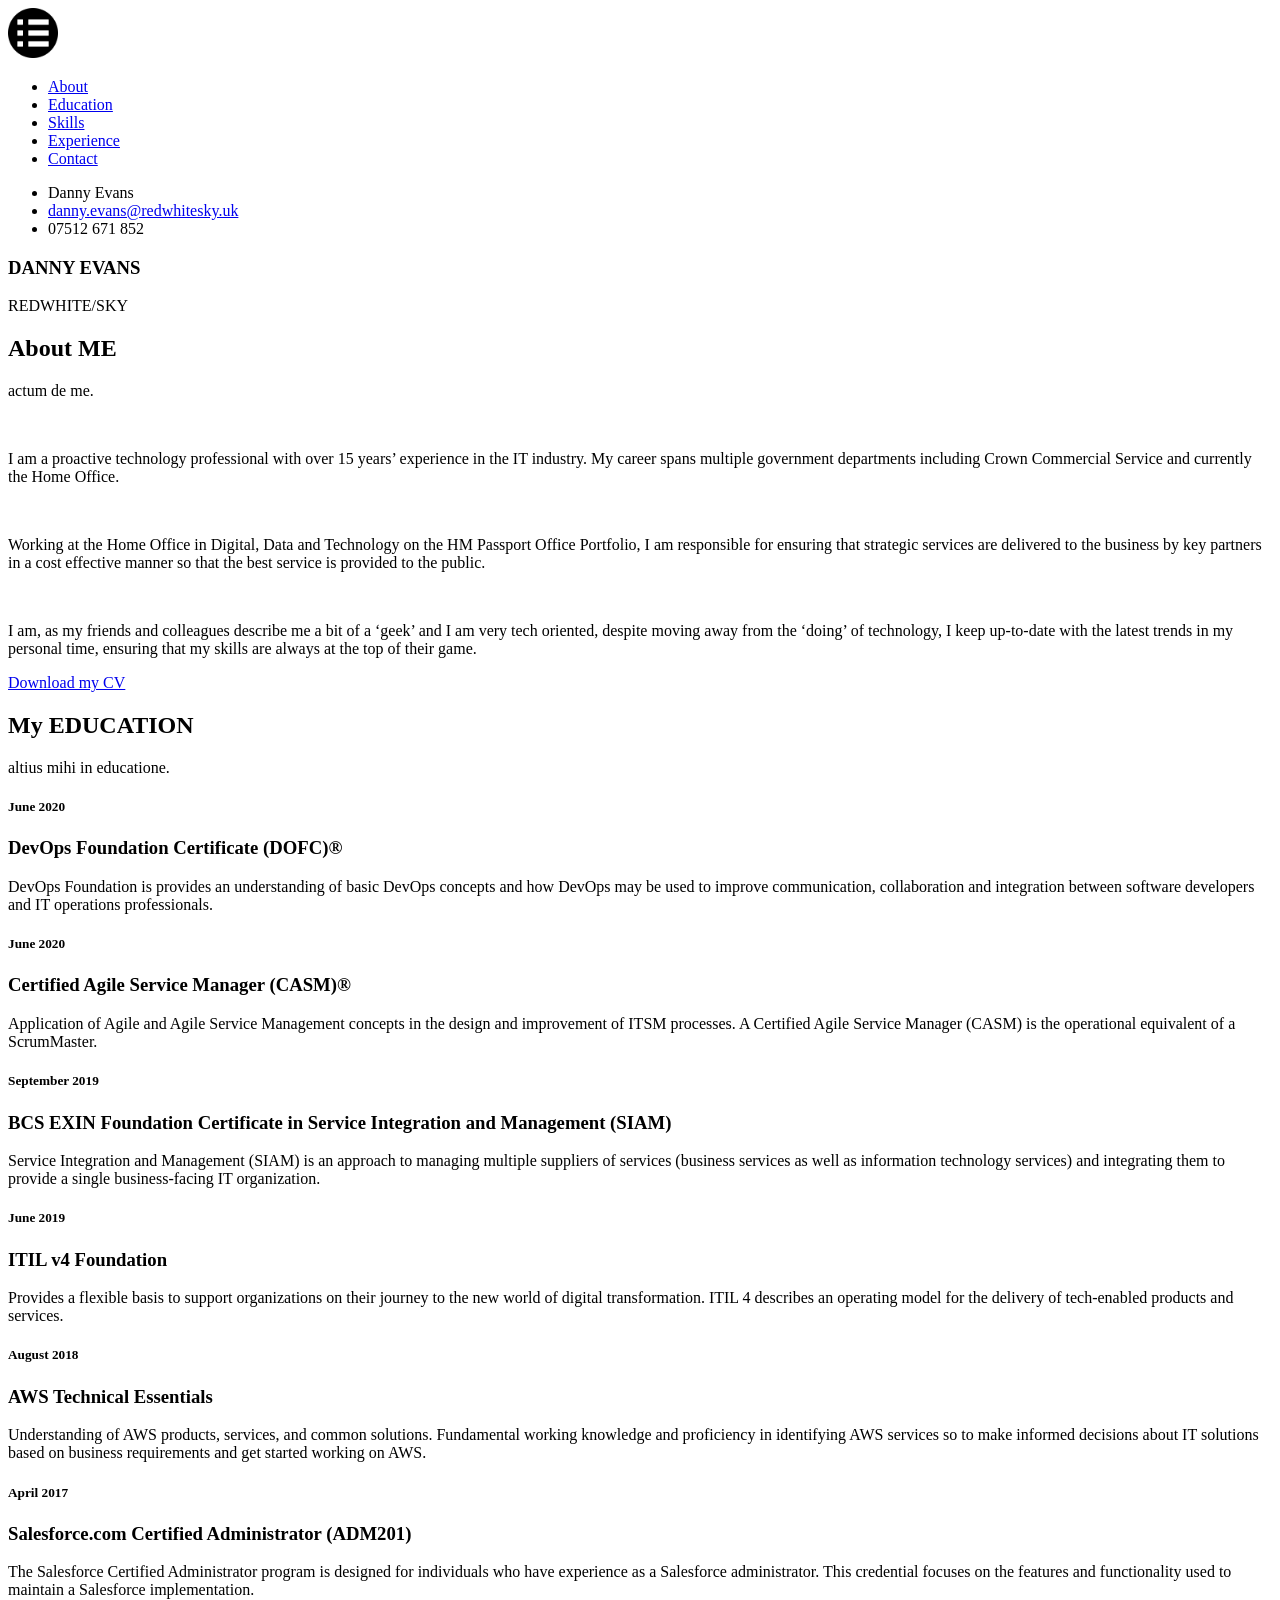
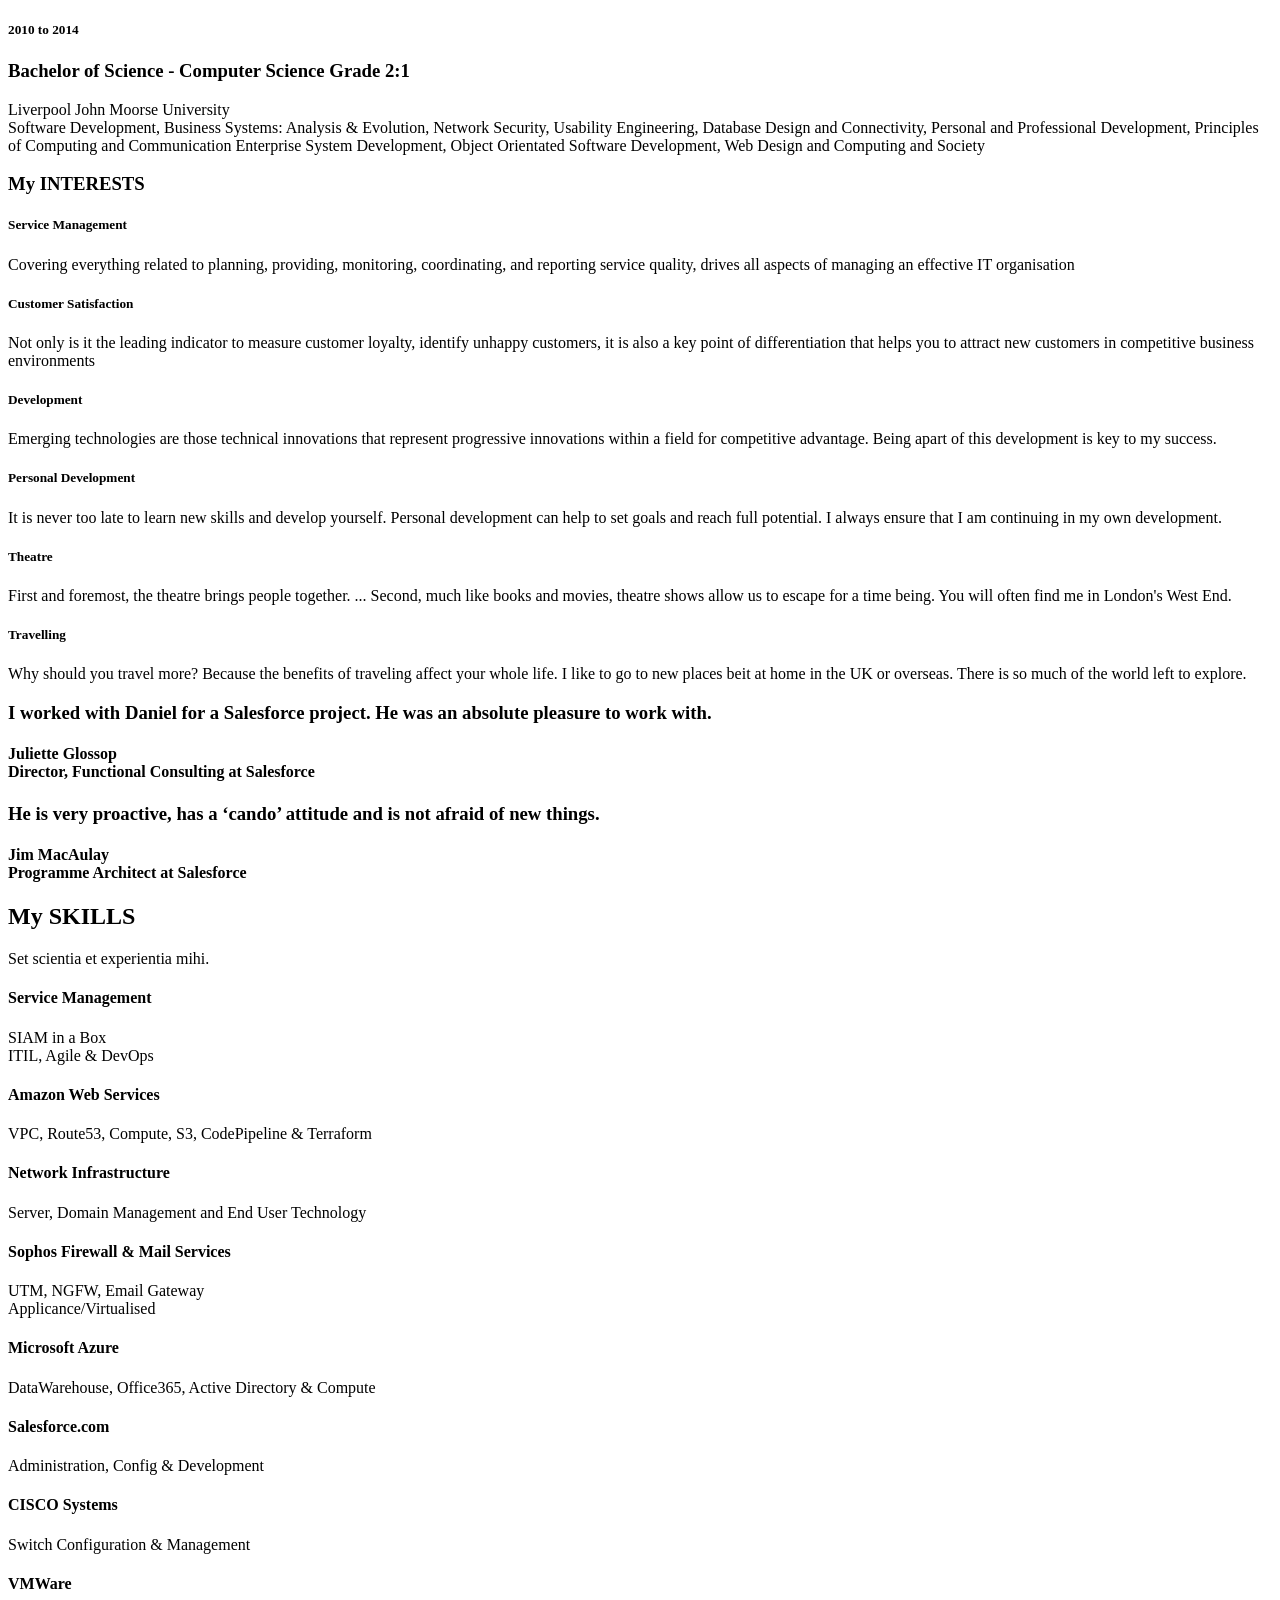
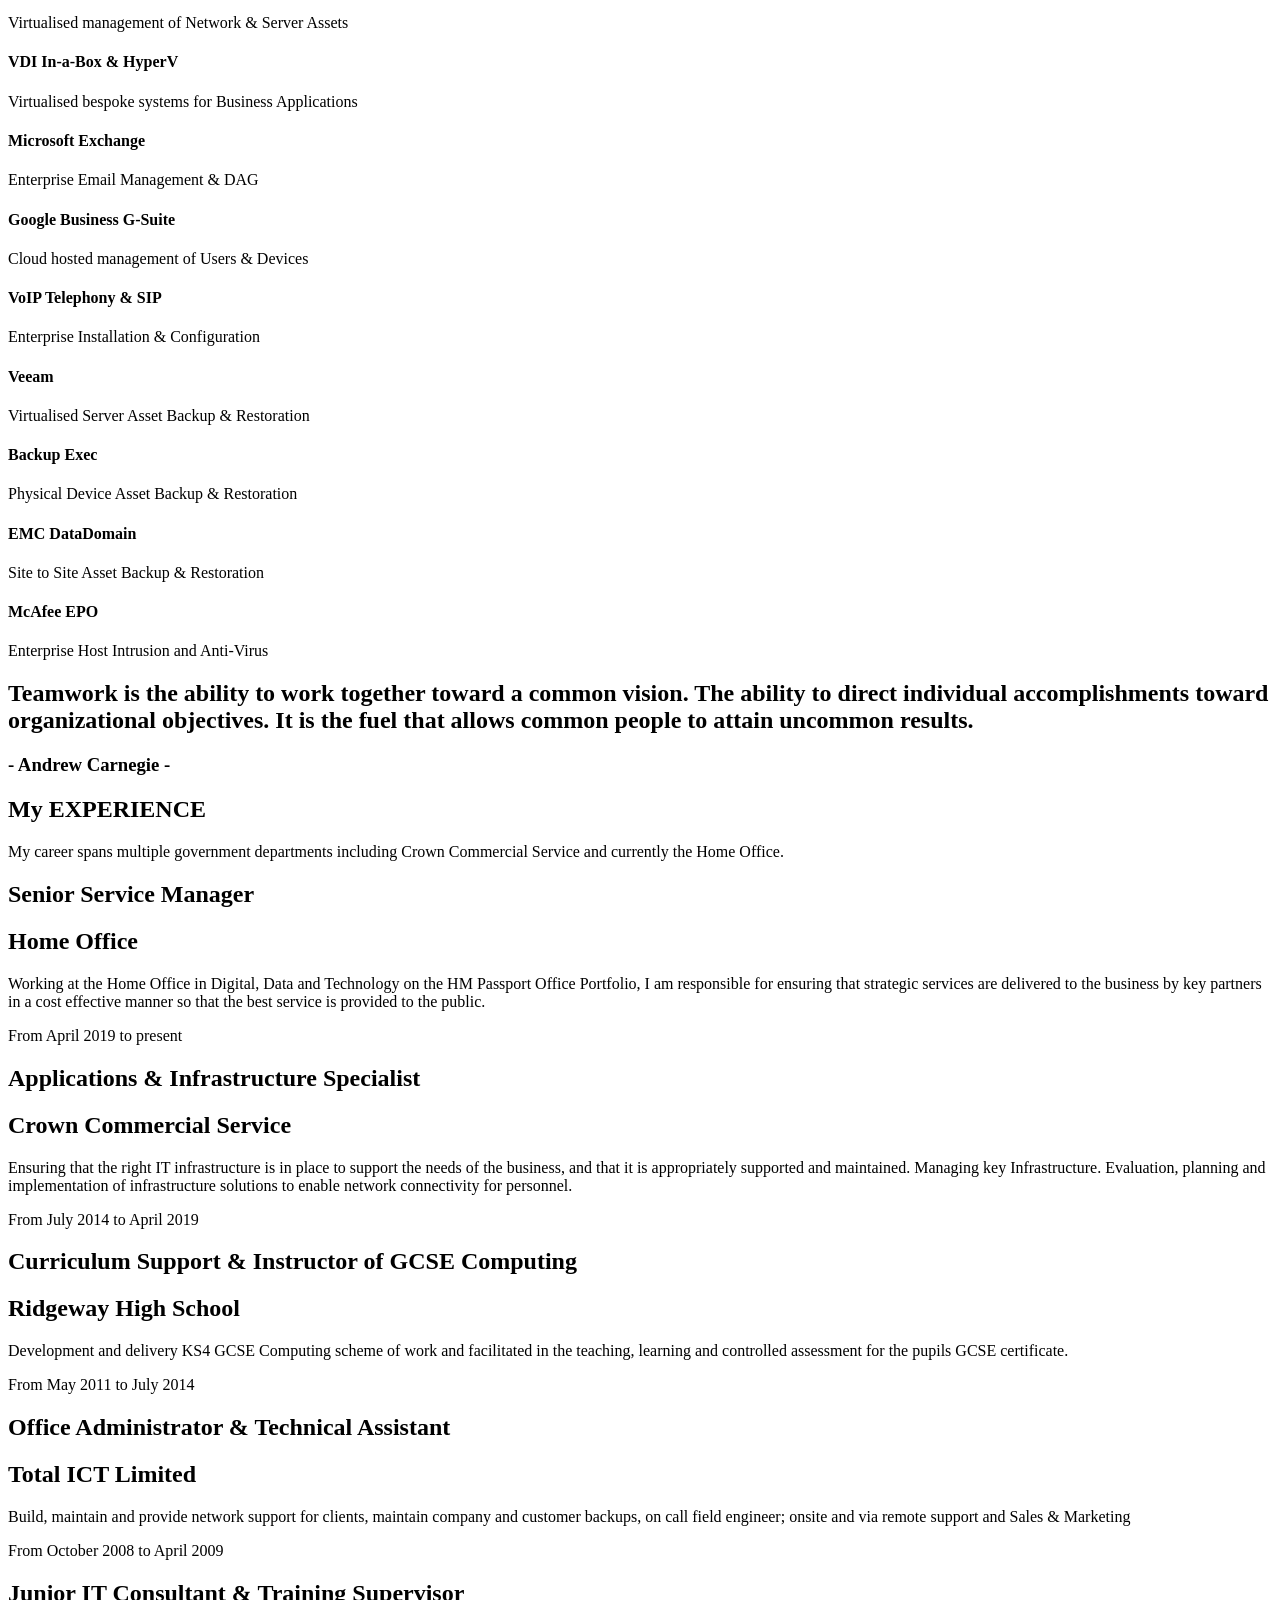
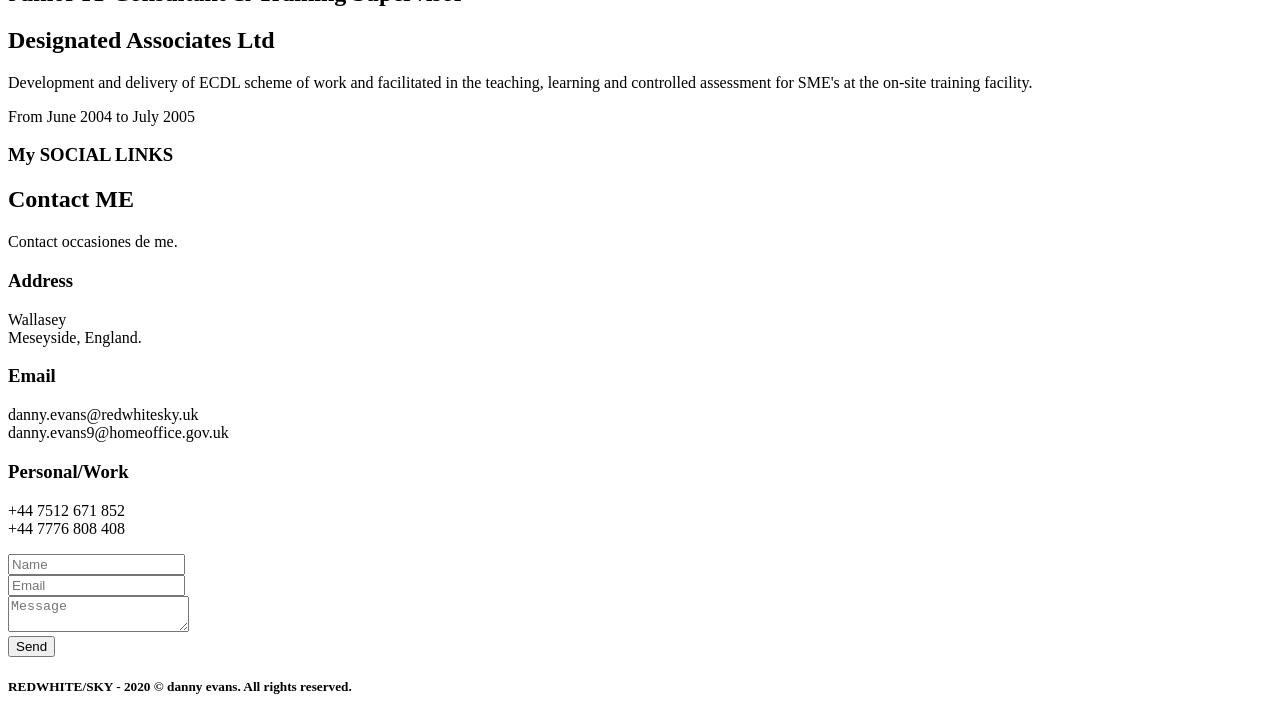
==== commit 333581bb: "update education + remove cv (address visable)" ====
--- a/index.html
+++ b/index.html
@@ -147,6 +147,20 @@
                     </div>
                 </div>
                 <div class="medium-10 columns" data-equalizer-watch>
+                    <h3>DevOps Foundation Certificate (DOFC)® </h3>
+                    <p>DevOps Foundation is provides an understanding of basic DevOps concepts and how DevOps may be used to improve communication, collaboration and integration between software developers and IT operations professionals.</p>
+                </div>
+            </div>
+            <!-- end education box -->
+
+            <!-- start education box -->
+            <div class="row education wow fadeInRight" data-wow-delay="0.2s" data-wow-duration="1.2s" data-wow-offset="30" data-equalizer>
+                <div class="medium-2 columns">
+                    <div class="date" data-equalizer-watch>
+                        <h5>June <span>2020</span></h5>
+                    </div>
+                </div>
+                <div class="medium-10 columns" data-equalizer-watch>
                     <h3> Certified Agile Service Manager (CASM)® </h3>
                     <p>Application of Agile and Agile Service Management concepts in the design and improvement of ITSM processes. A Certified Agile Service Manager (CASM) is the operational equivalent of a ScrumMaster.</p>
                 </div>
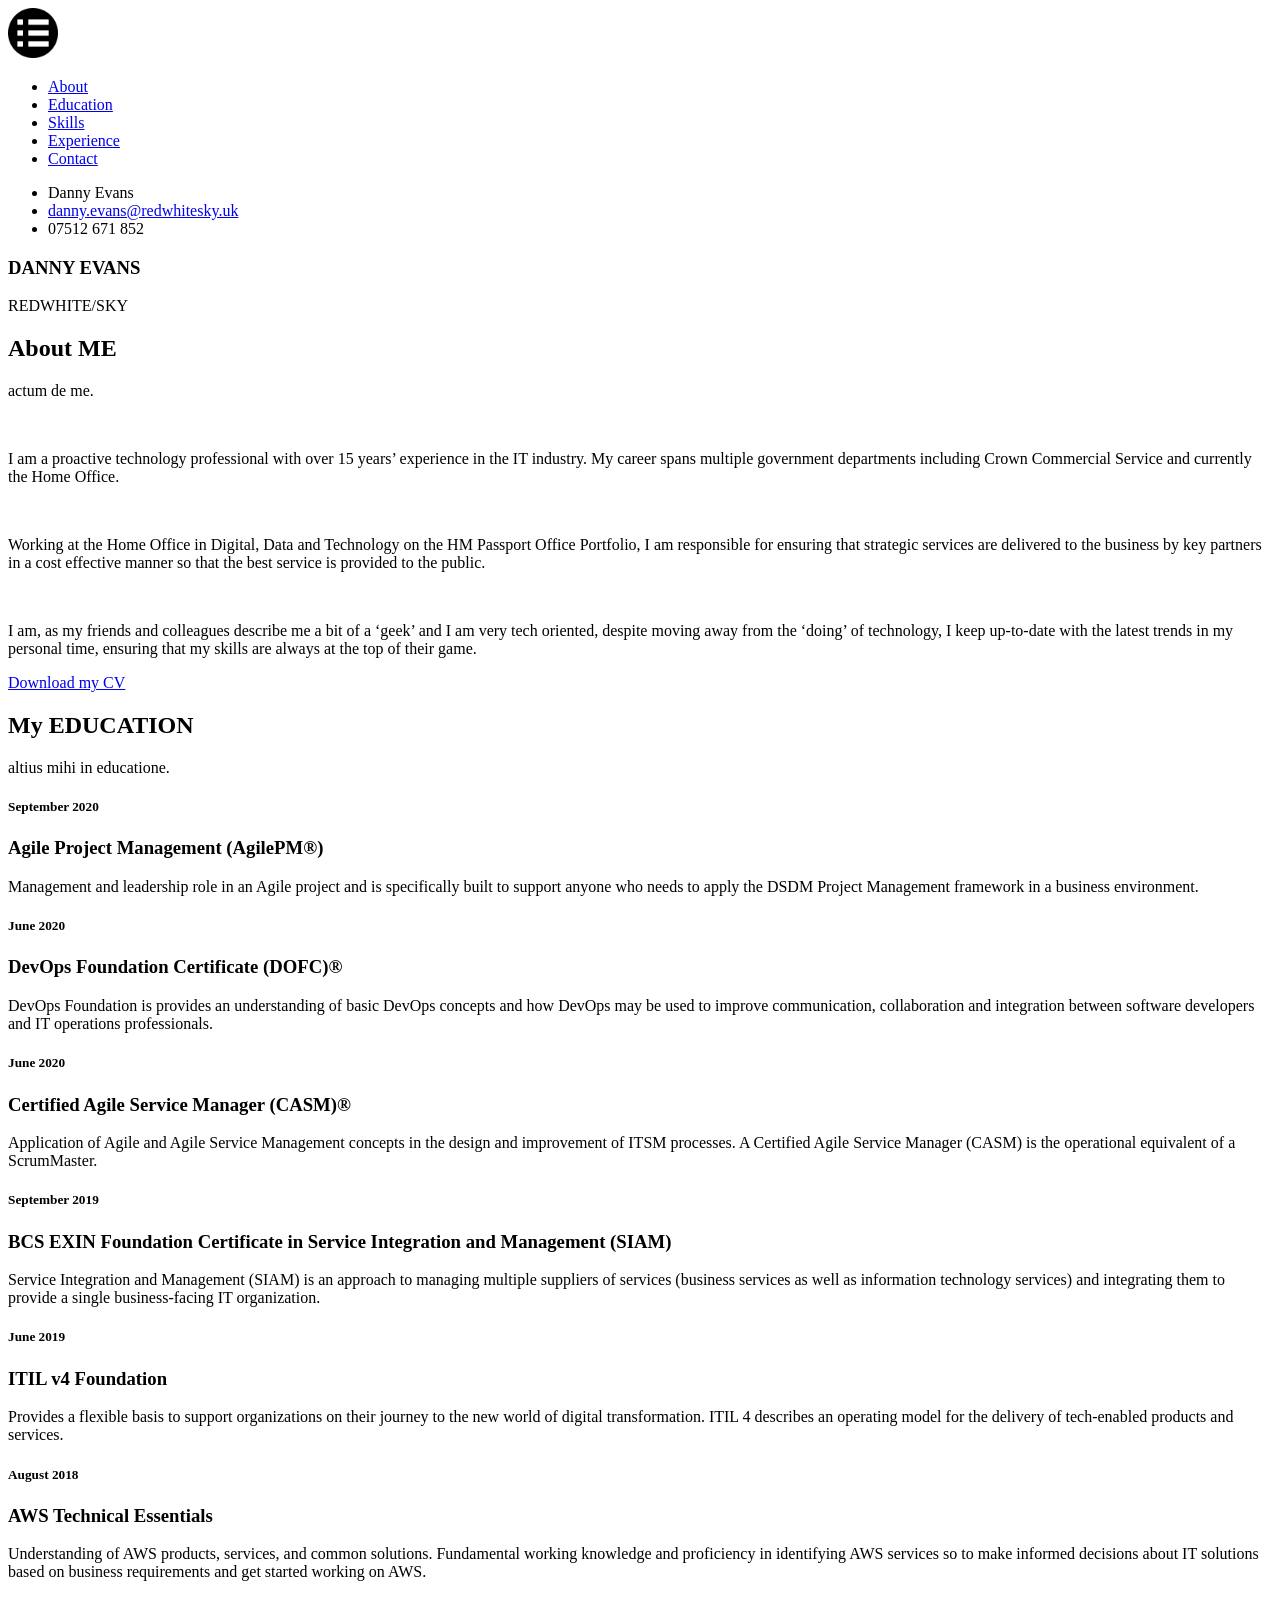
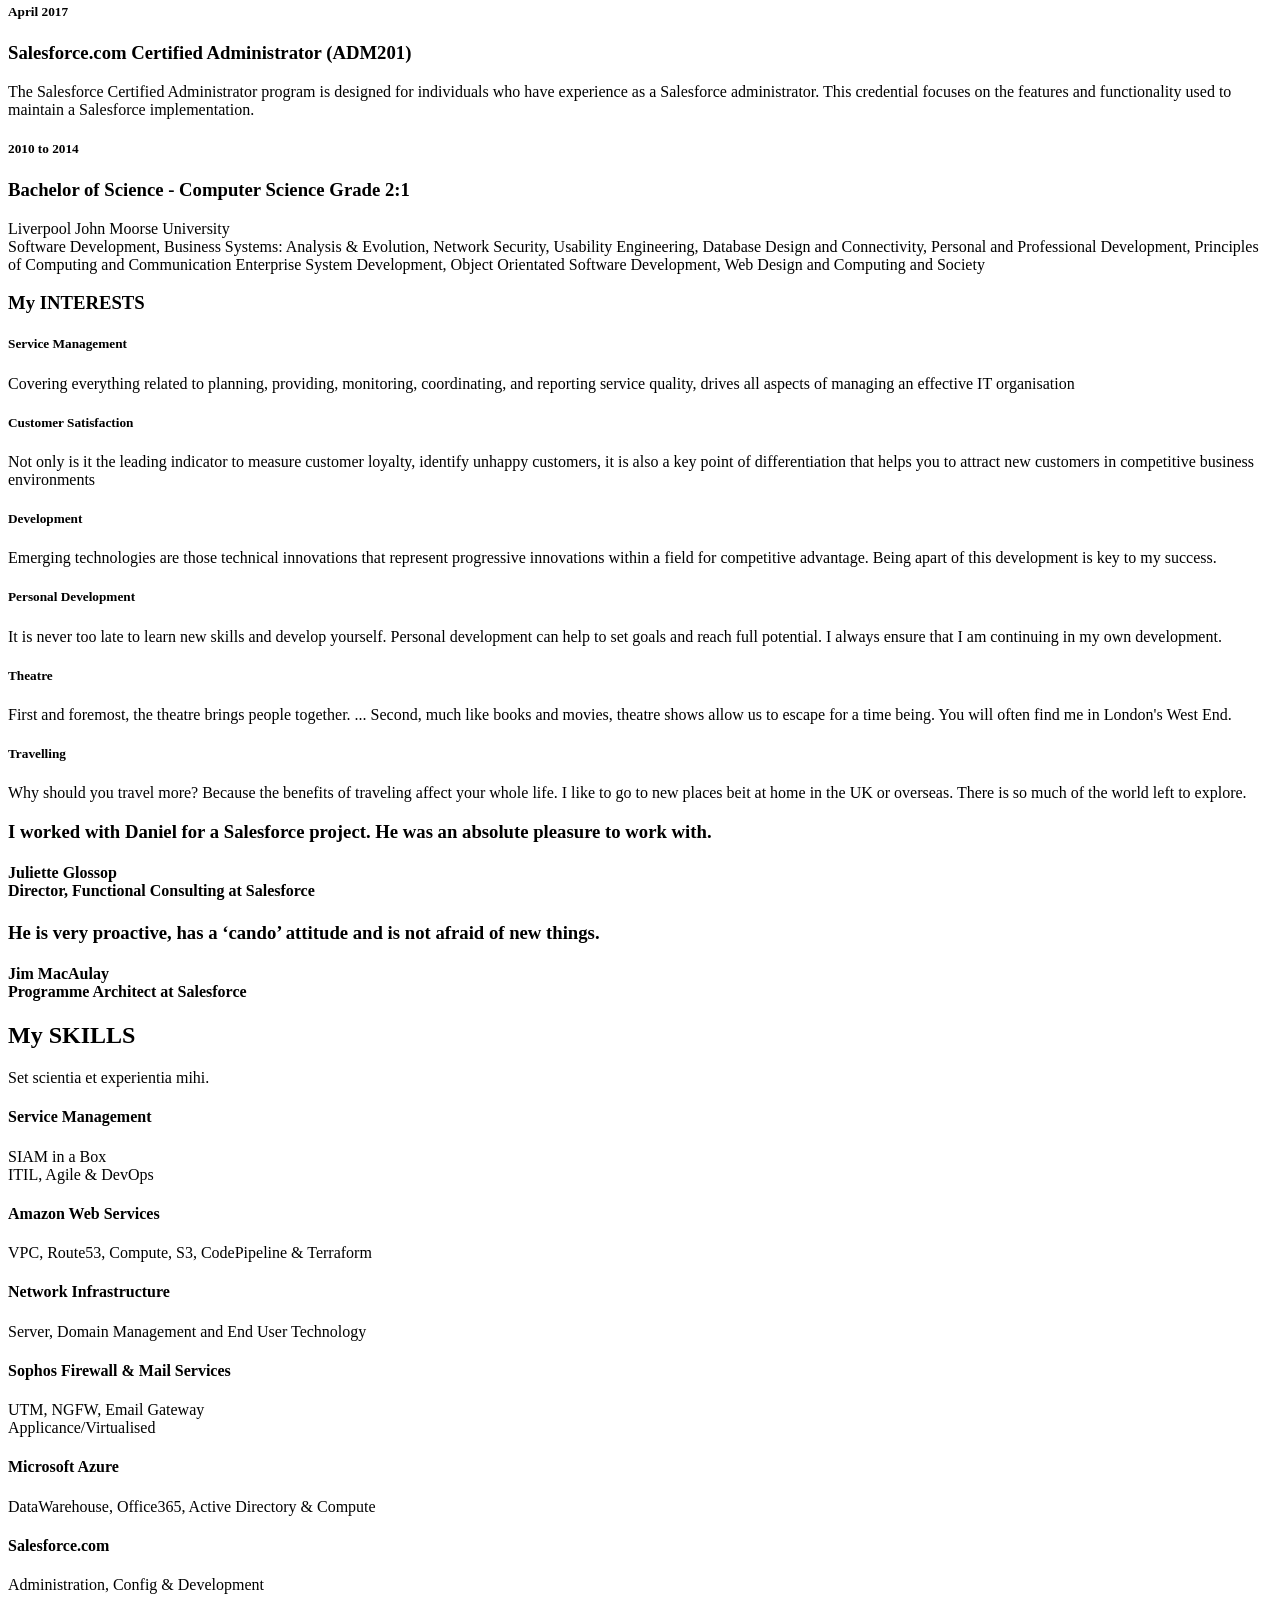
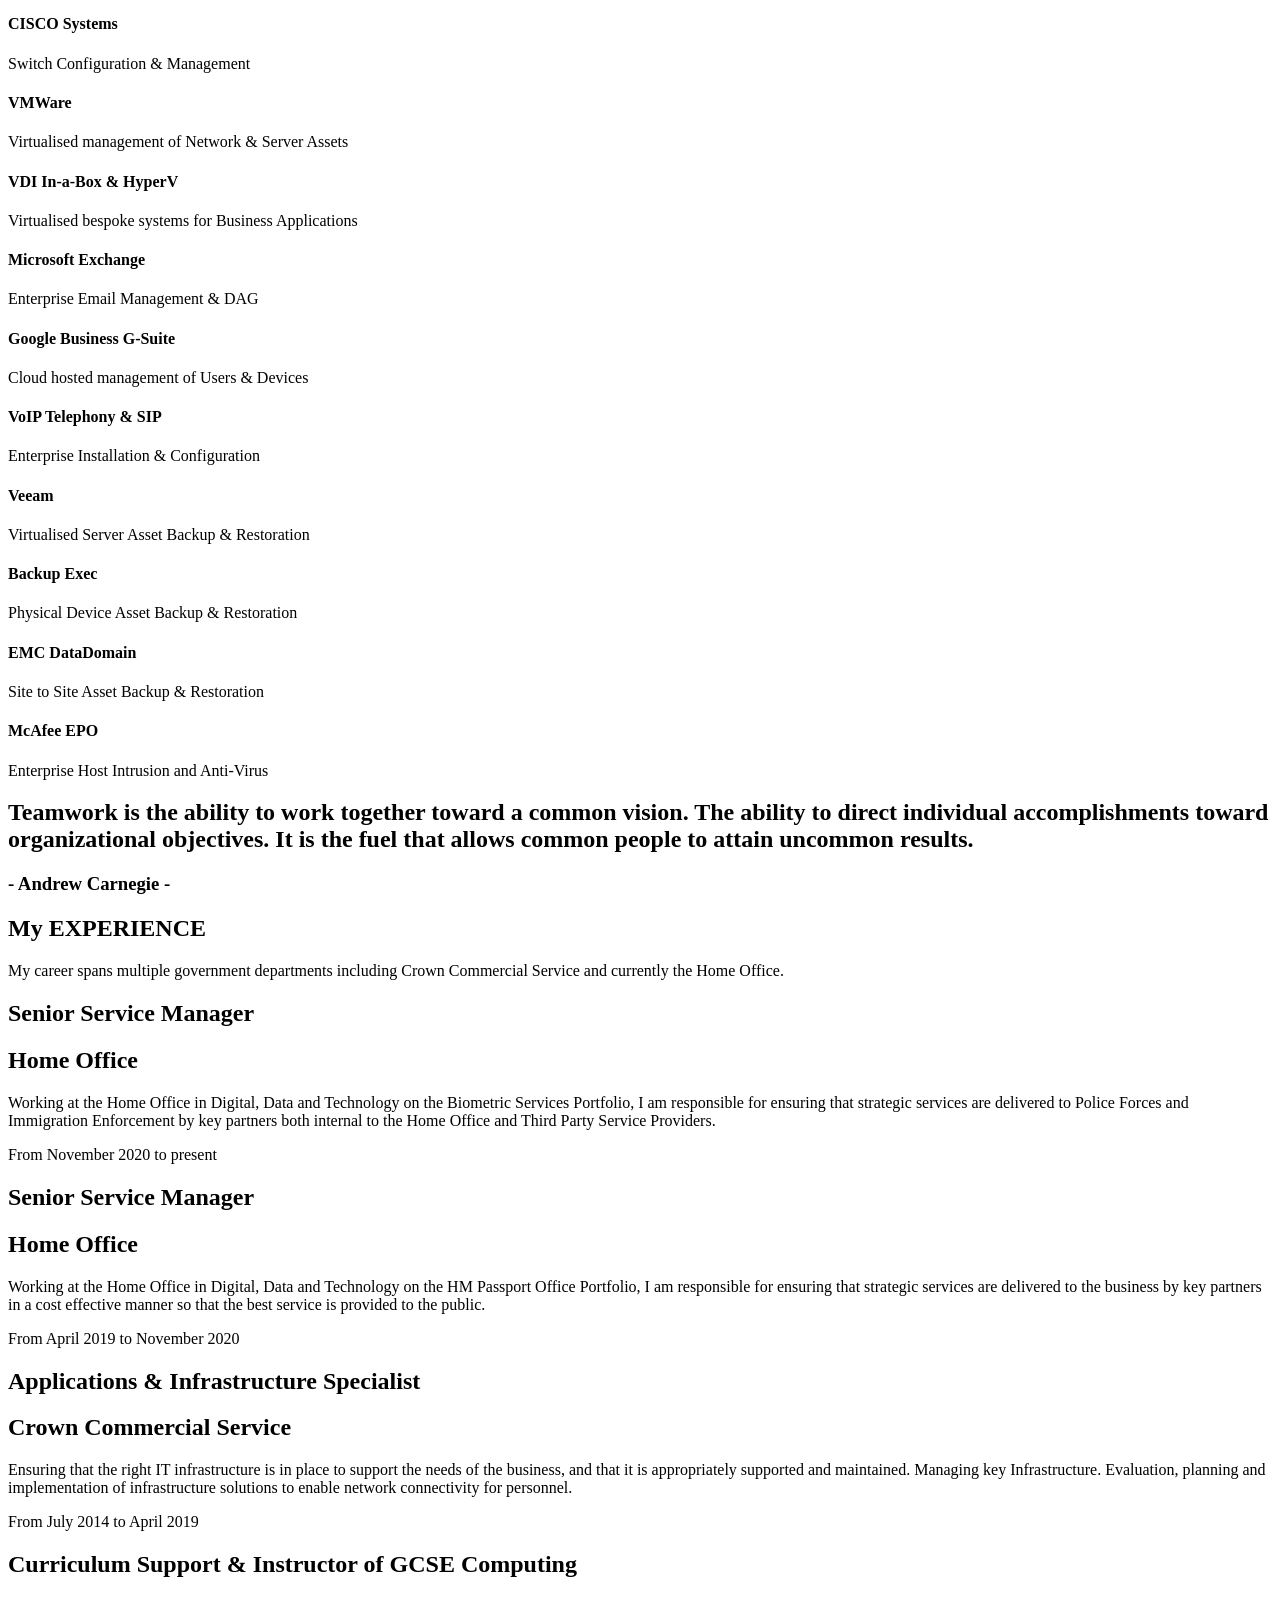
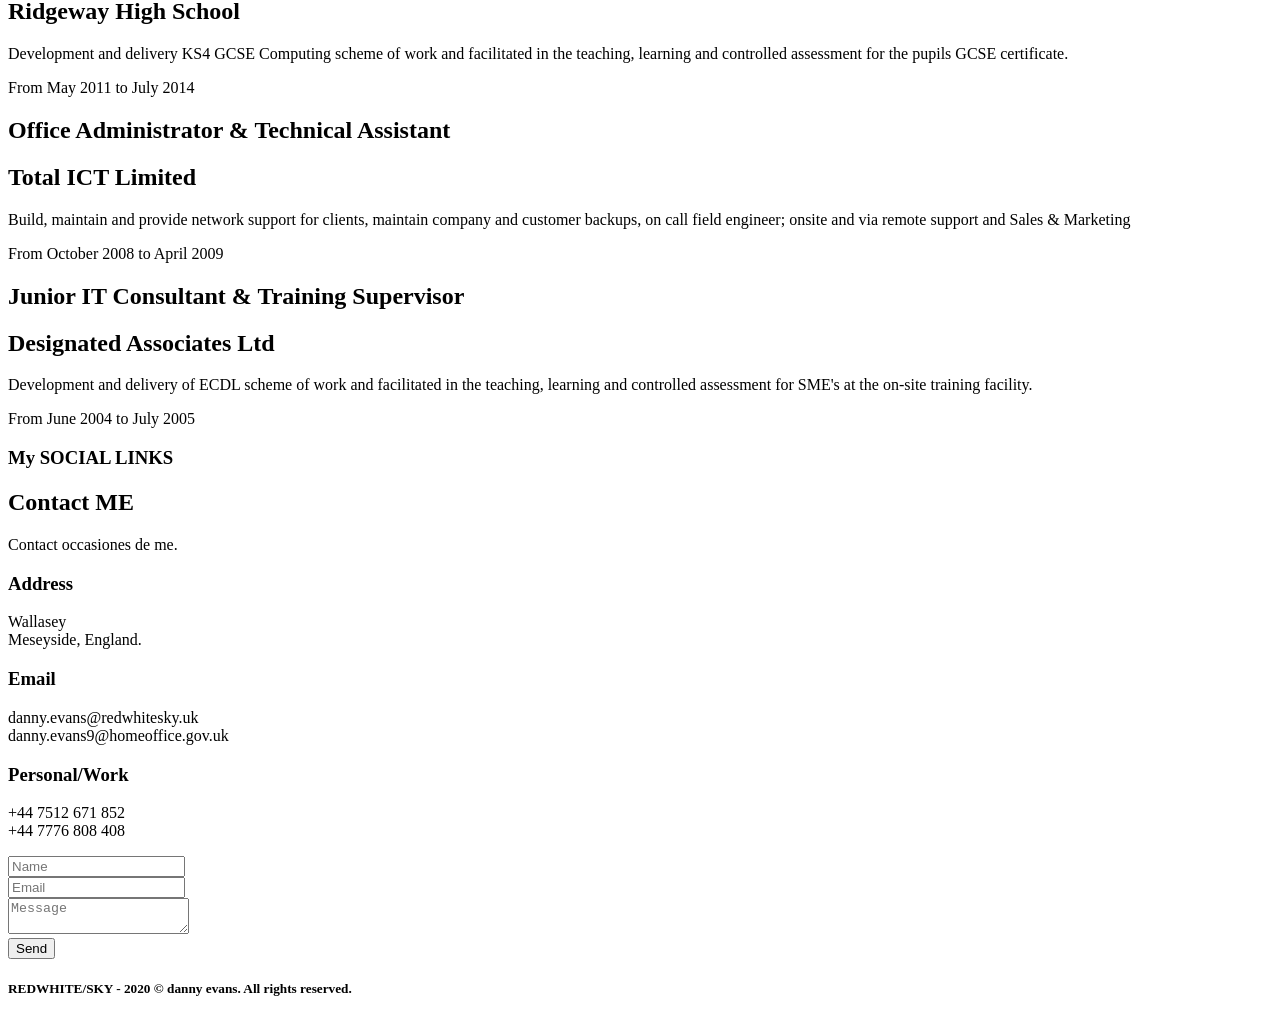
==== commit 207a44c2: "update 1.3 - education, and work details" ====
--- a/index.html
+++ b/index.html
@@ -11,6 +11,7 @@
 1.0 initial build
 1.1 added education CSAM
 1.2 code clean
+1.3 general updates
 ************************************************************** 
 -->
 
@@ -138,6 +139,20 @@
                     <i class="icon kurr-book-read-streamline big white"></i>
                 </div>
             </div>
+
+            <!-- start education box -->
+            <div class="row education wow fadeInRight" data-wow-delay="0.2s" data-wow-duration="1.2s" data-wow-offset="30" data-equalizer>
+                <div class="medium-2 columns">
+                    <div class="date" data-equalizer-watch>
+                        <h5>September <span>2020</span></h5>
+                    </div>
+                </div>
+                <div class="medium-10 columns" data-equalizer-watch>
+                    <h3>Agile Project Management (AgilePM®)</h3>
+                    <p>Management and leadership role in an Agile project and is specifically built to support anyone who needs to apply the DSDM Project Management framework in a business environment.</p>
+                </div>
+            </div>
+            <!-- end education box -->
 
             <!-- start education box -->
             <div class="row education wow fadeInRight" data-wow-delay="0.2s" data-wow-duration="1.2s" data-wow-offset="30" data-equalizer>
@@ -506,12 +521,29 @@
                     <div class="cd-timeline-content">
                         <h2>Senior Service Manager</h2>
                         <h2>Home Office</h2>
+                        <p>Working at the Home Office in Digital, Data and Technology on the Biometric Services Portfolio, I am responsible for ensuring that strategic services are delivered to Police Forces and Immigration Enforcement by key partners both internal to the Home Office and Third Party Service Providers. </p>
+                        <span class="cd-date">From November 2020 to present</span>
+                    </div>
+                    <!-- cd-timeline-content -->
+                </div>
+<!-- cd-timeline-block -->
+
+                <div class="cd-timeline-block">
+                    <div class="cd-timeline-img">
+                        <i class="icon kurr-computer-imac"></i>
+                    </div>
+                    <!-- cd-timeline-img -->
+
+                    <div class="cd-timeline-content">
+                        <h2>Senior Service Manager</h2>
+                        <h2>Home Office</h2>
                         <p>Working at the Home Office in Digital, Data and Technology on the HM Passport Office Portfolio, I am responsible for ensuring that strategic services are delivered to the business by key partners in a cost effective manner so that the best service is provided to the public.</p>
-                        <span class="cd-date">From April 2019 to present</span>
+                        <span class="cd-date">From April 2019 to November 2020</span>
                     </div>
                     <!-- cd-timeline-content -->
                 </div>
                 <!-- cd-timeline-block -->
+
 
                 <div class="cd-timeline-block">
                     <div class="cd-timeline-img">
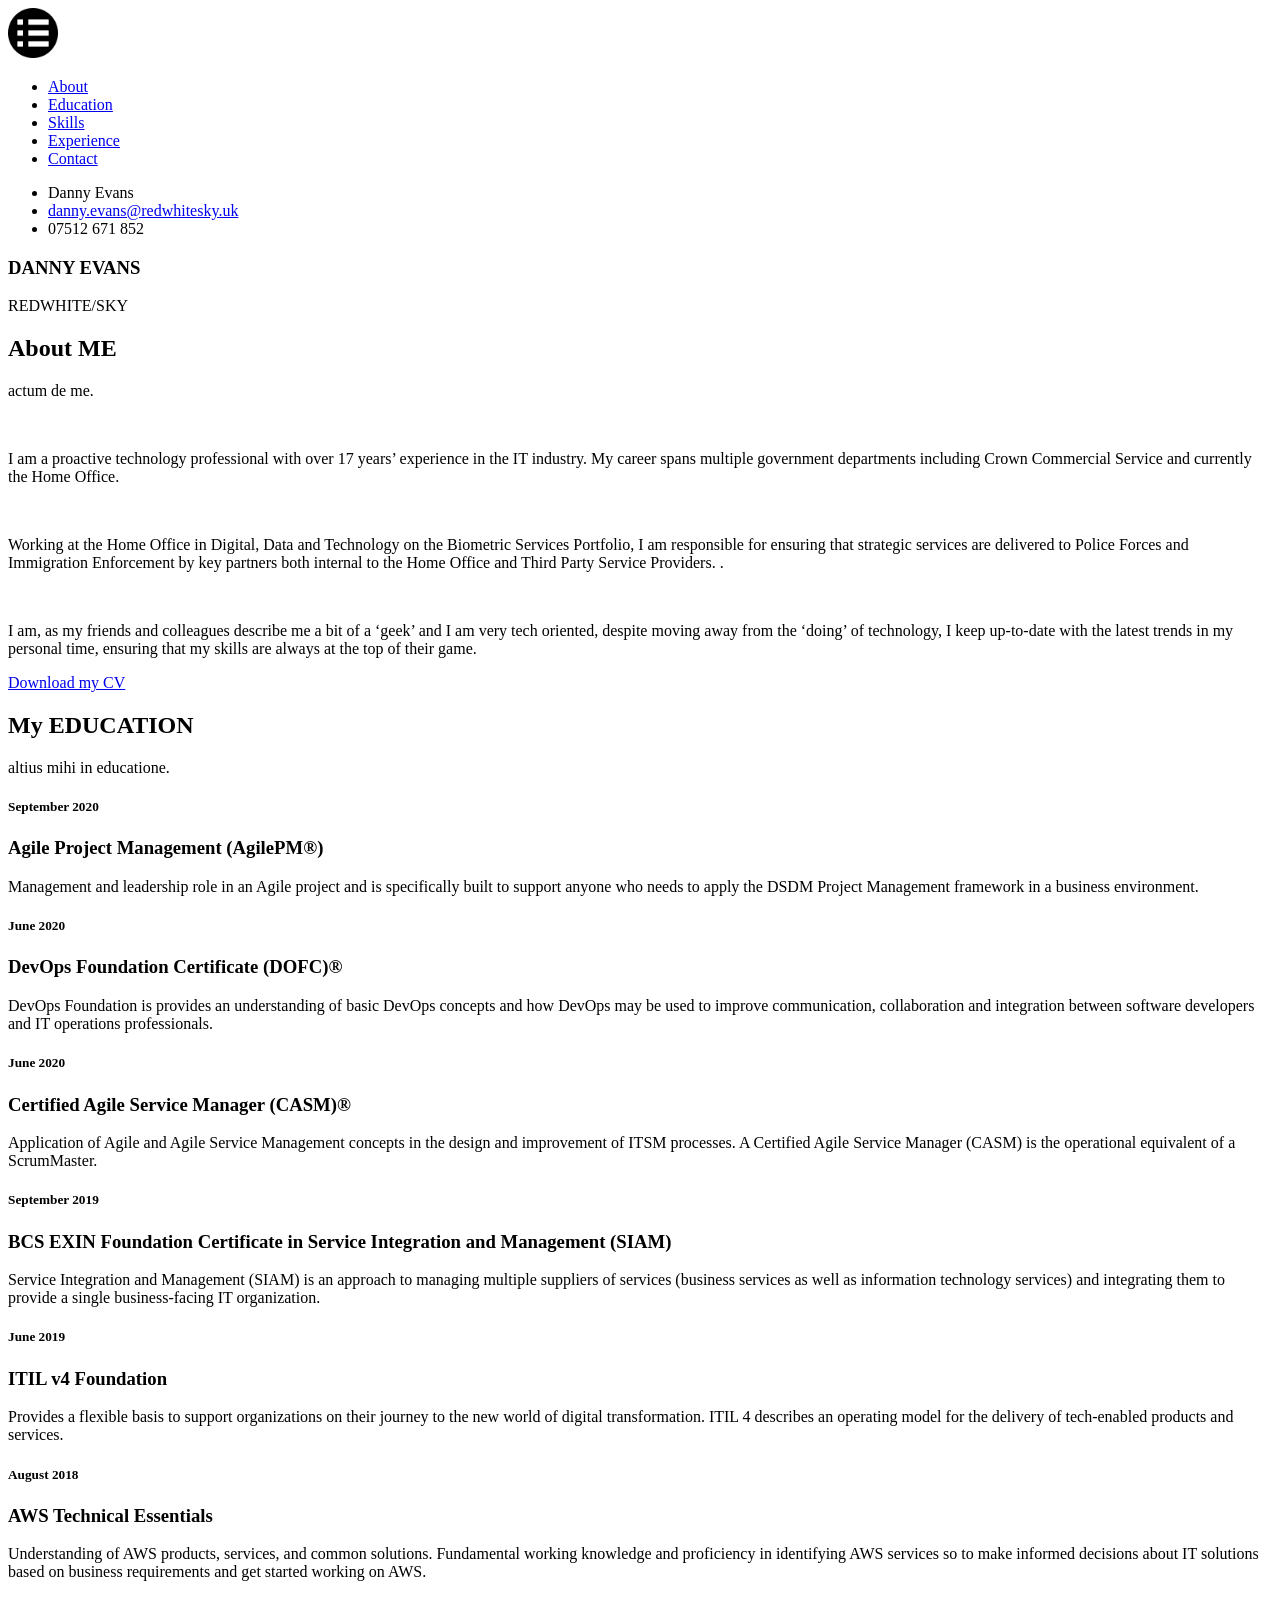
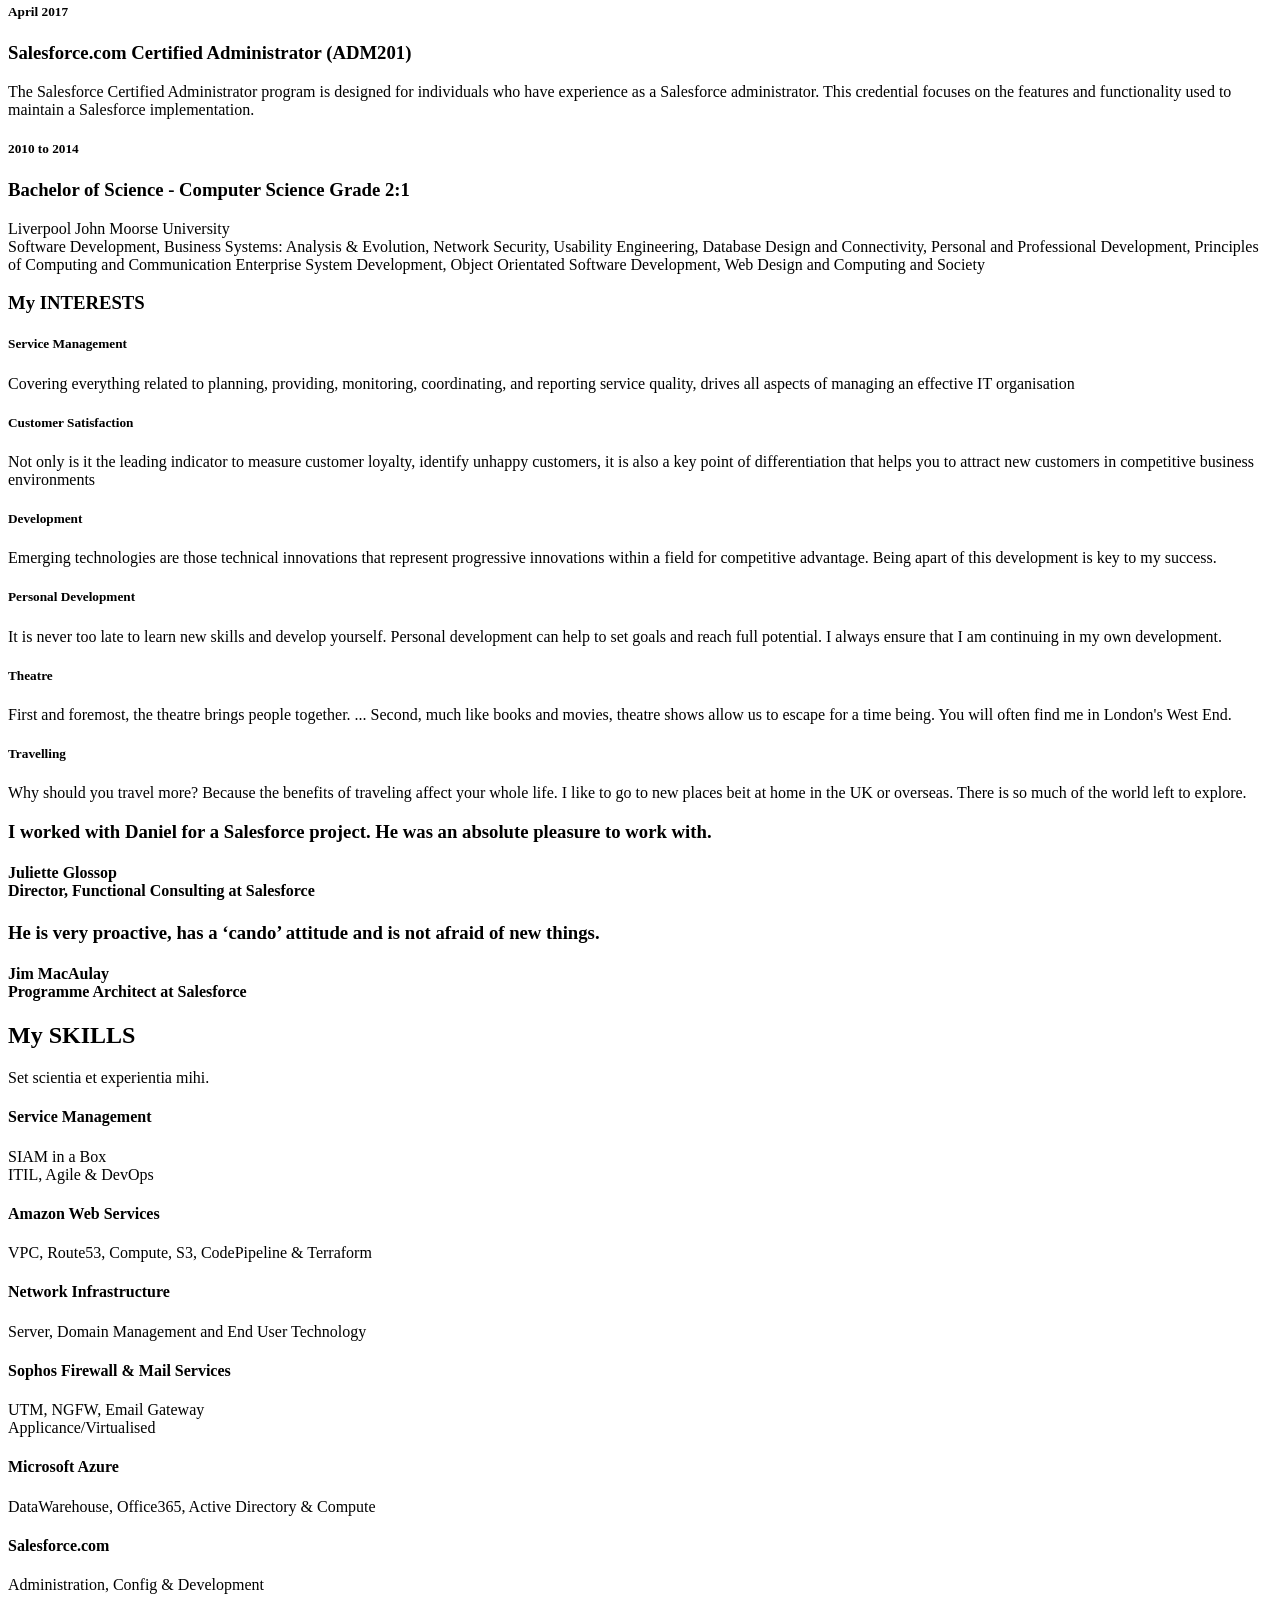
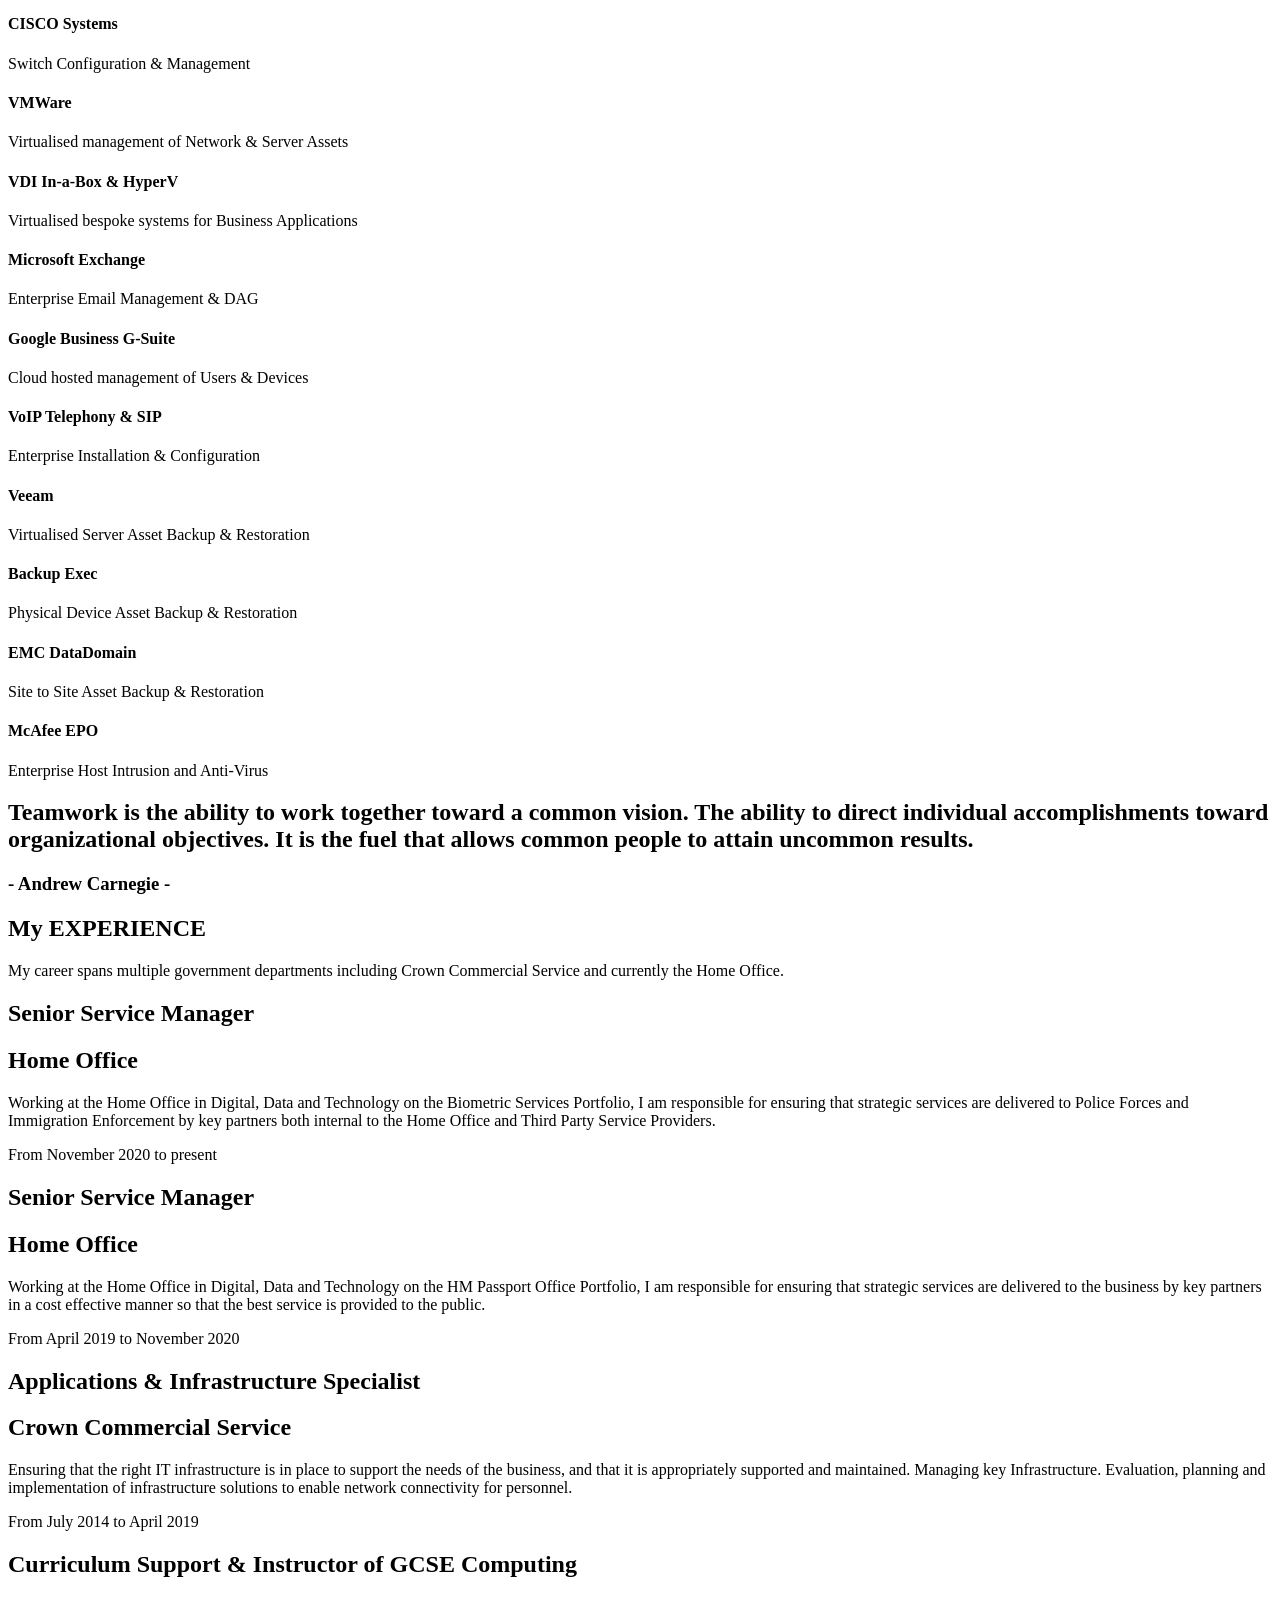
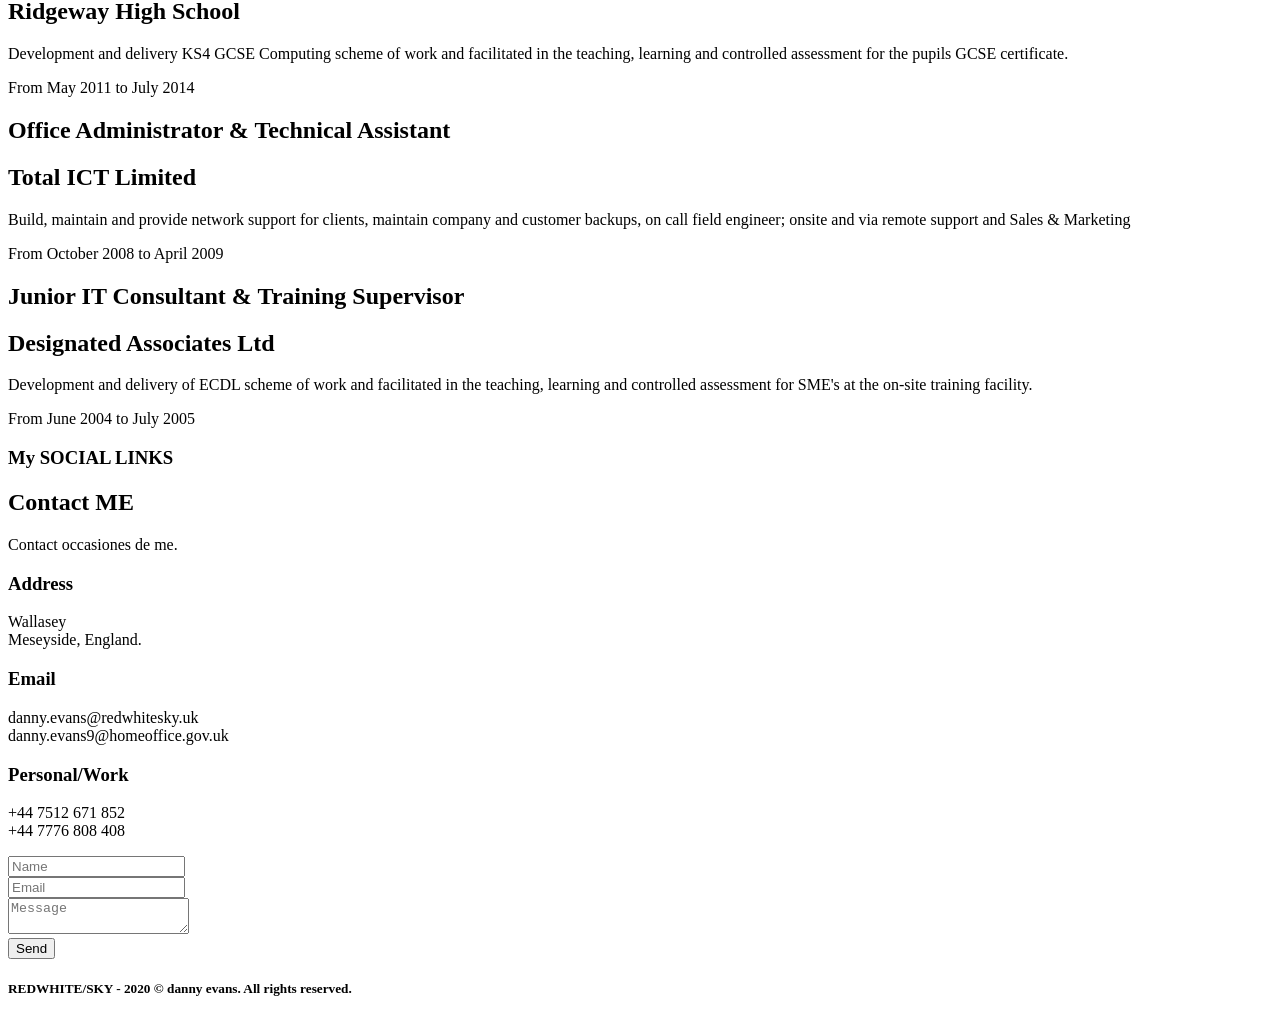
==== commit 48446f45: "1.3 - additional updates" ====
--- a/index.html
+++ b/index.html
@@ -109,9 +109,9 @@
 
                 <div class="medium-7 columns wow fadeInRight" data-wow-delay="0.2s" data-wow-duration="1.2s" data-wow-offset="30" data-equalizer-watch>
                     <div class="content-text">
-                        <p>I am a proactive technology professional with over 15 years’ experience in the IT industry. My career spans multiple government departments including Crown Commercial Service and currently the Home Office. </p>
+                        <p>I am a proactive technology professional with over 17 years’ experience in the IT industry. My career spans multiple government departments including Crown Commercial Service and currently the Home Office. </p>
                         <br>
-                        <p>Working at the Home Office in Digital, Data and Technology on the HM Passport Office Portfolio, I am responsible for ensuring that strategic services are delivered to the business by key partners in a cost effective manner so that the best service is provided to the public.</p>
+                        <p>Working at the Home Office in Digital, Data and Technology on the Biometric Services Portfolio, I am responsible for ensuring that strategic services are delivered to Police Forces and Immigration Enforcement by key partners both internal to the Home Office and Third Party Service Providers. .</p>
                         <br>
                         <p>I am, as my friends and colleagues describe me a bit of a ‘geek’ and I am very tech oriented, despite moving away from the ‘doing’ of technology, I keep up-to-date with the latest trends in my personal time, ensuring that my skills are always at the top of their game.</p>
                     </div>
